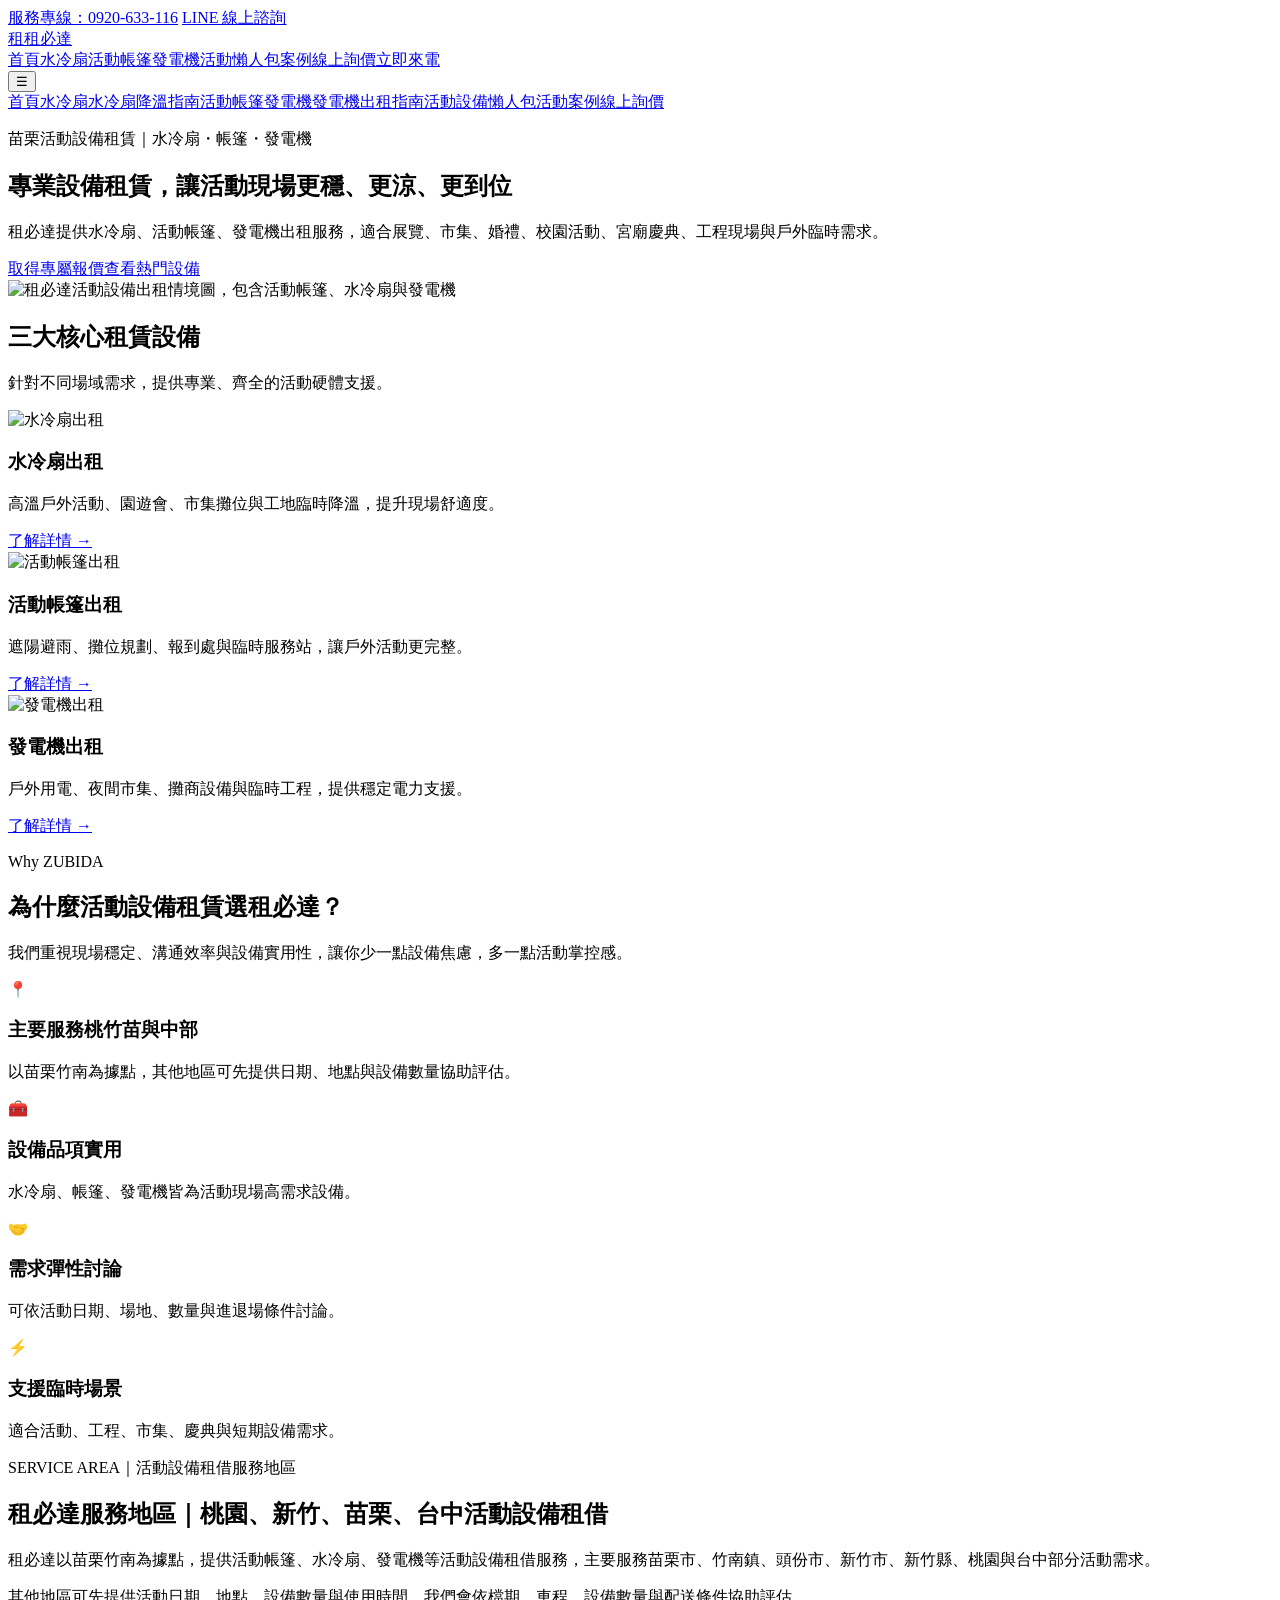
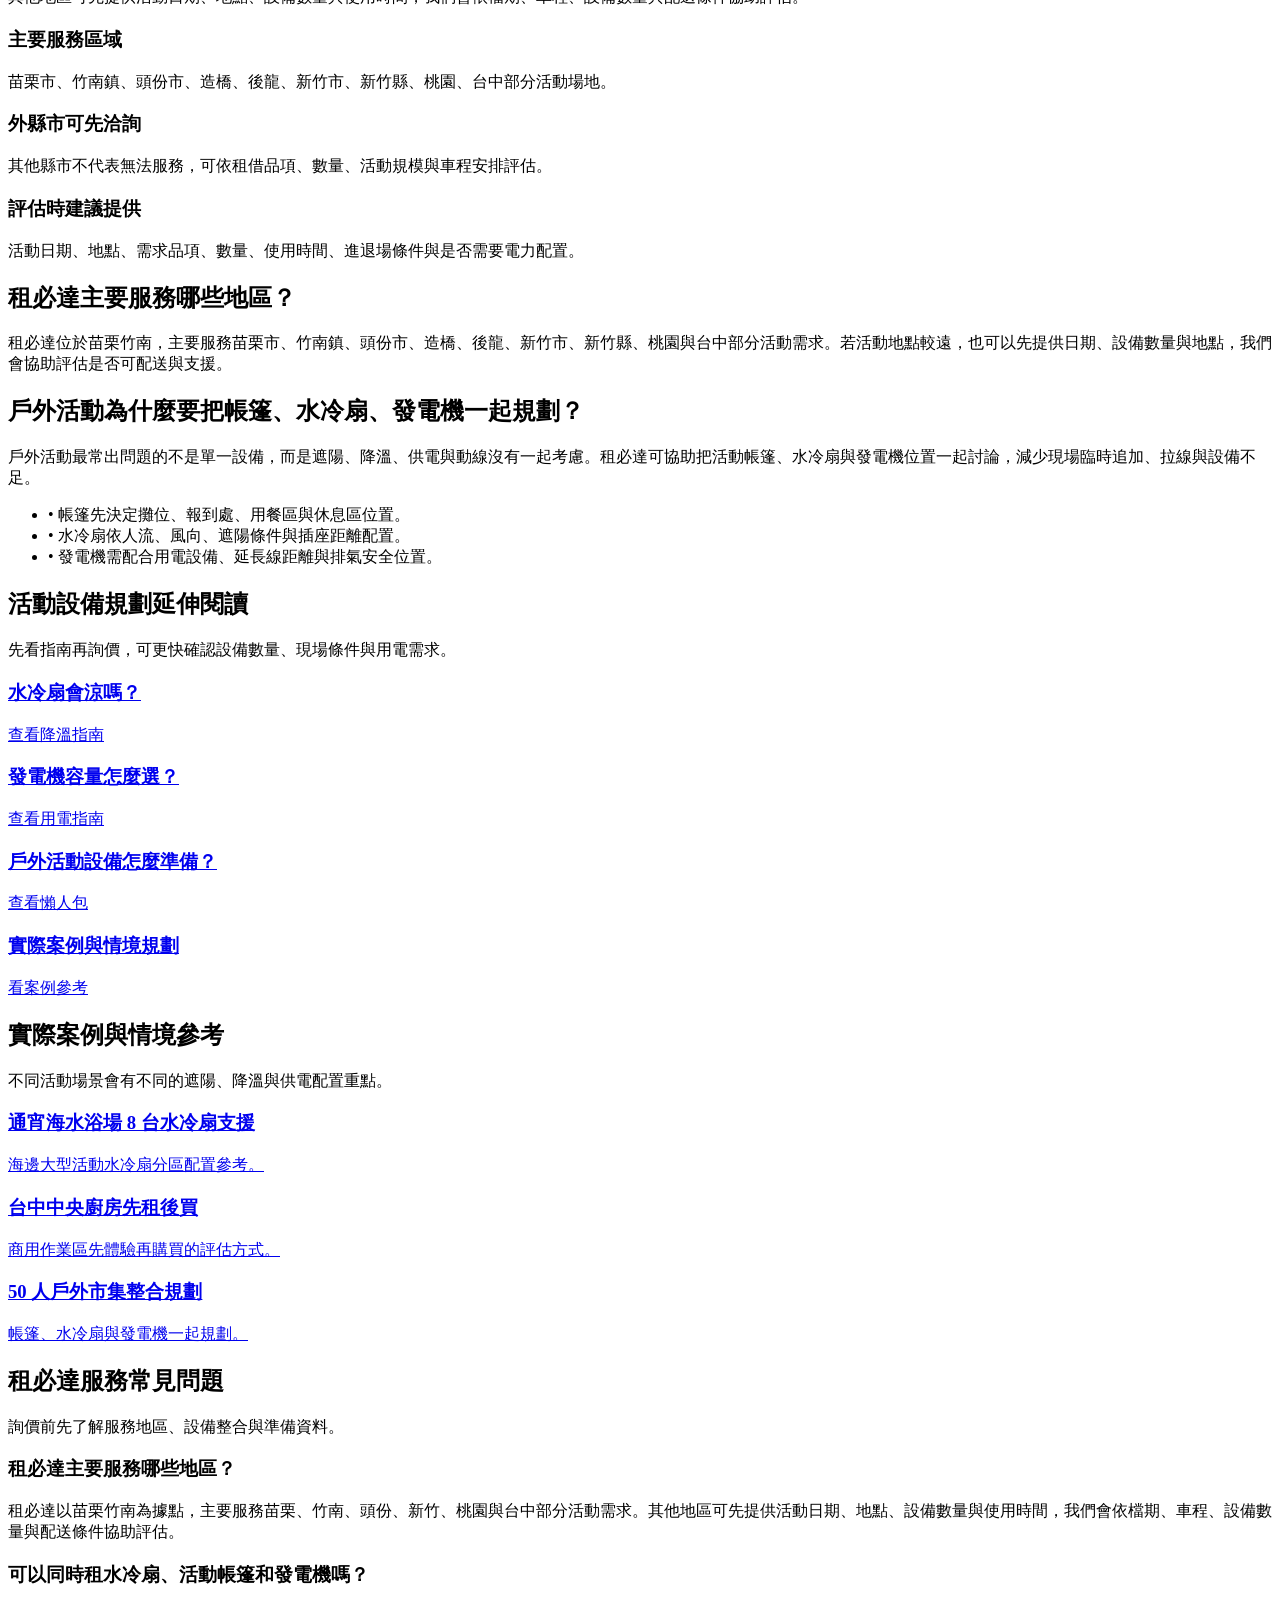
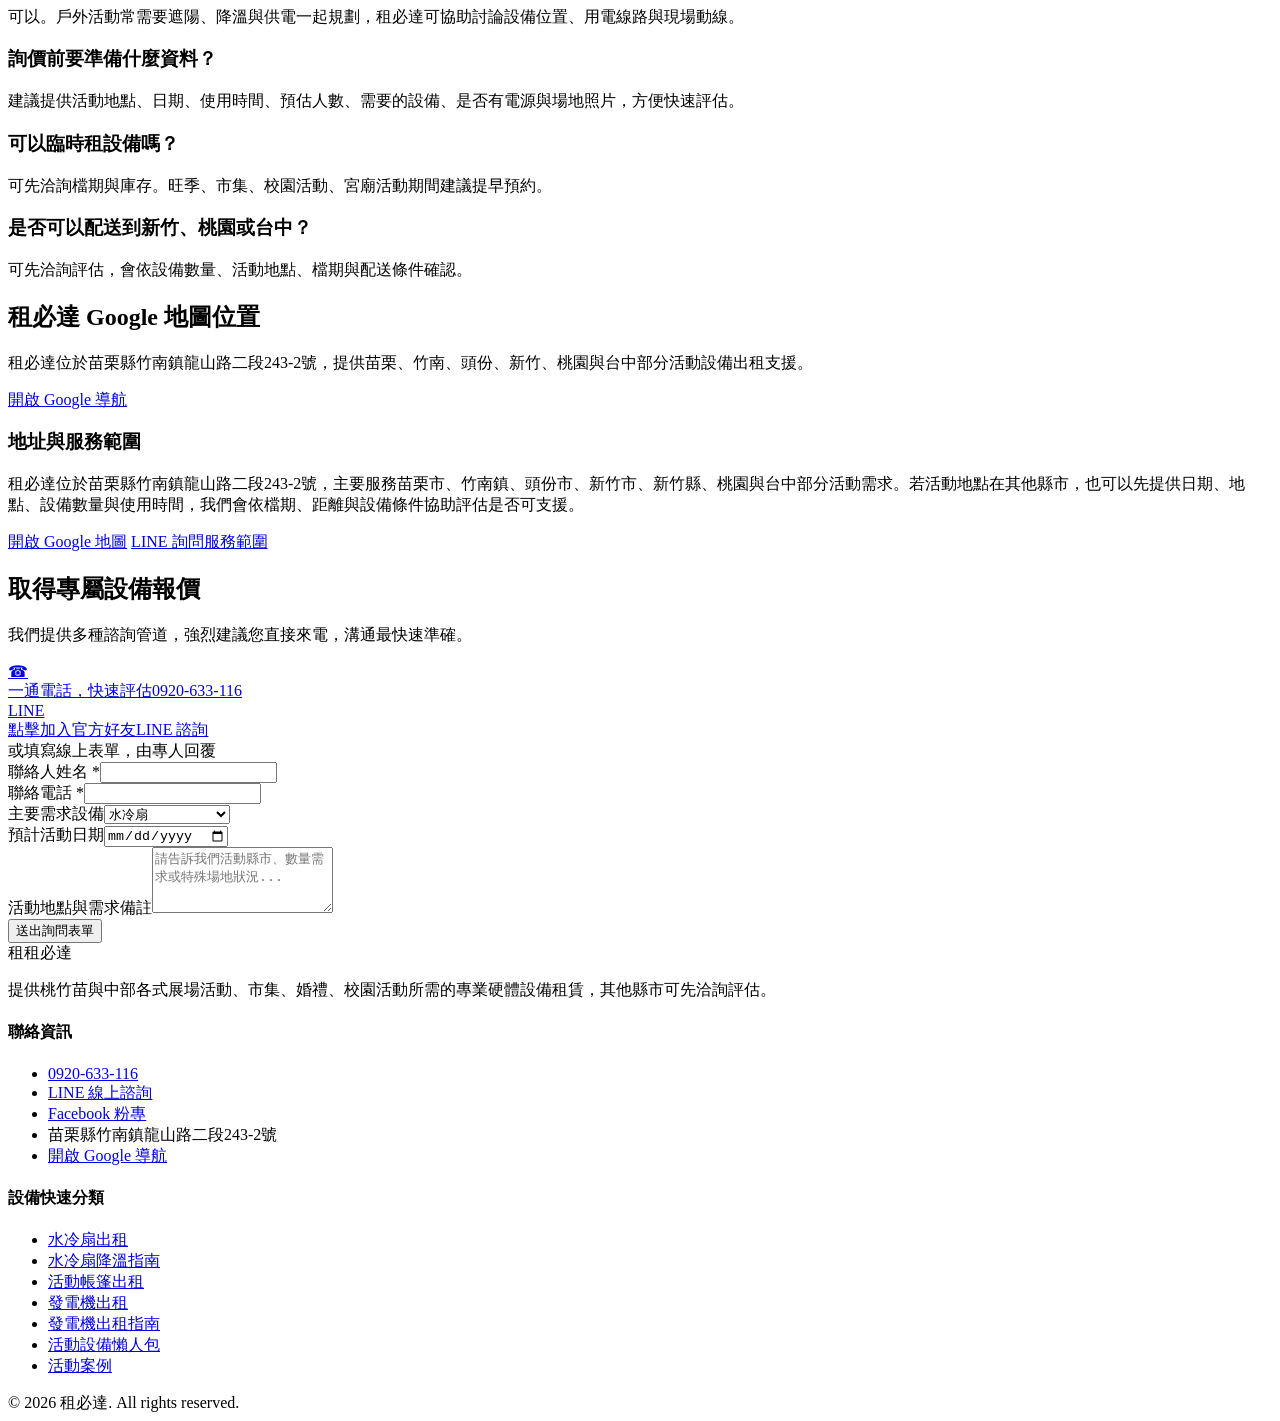
==== index.html @ e242019f "Update index.html" ====
<!DOCTYPE html><html lang="zh-Hant"><head><meta charset="UTF-8">
<meta name="viewport" content="width=device-width, initial-scale=1.0">
<title>租必達｜水冷扇、活動帳篷、發電機出租｜買樂開發企業社</title>
<meta name="description" content="租必達提供桃竹苗與中部專業活動設備租賃服務，包含水冷扇、活動帳篷、發電機，適合展覽、市集、婚禮、校園活動、宮廟慶典、工程現場與戶外臨時需求。">
<meta name="robots" content="index, follow">
<link rel="canonical" href="https://yeafa70.github.io/ZUBIDA/">
<meta property="og:title" content="租必達｜水冷扇、活動帳篷、發電機出租｜買樂開發企業社">
<meta property="og:description" content="租必達提供桃竹苗與中部專業活動設備租賃服務，包含水冷扇、活動帳篷、發電機，適合展覽、市集、婚禮、校園活動、宮廟慶典、工程現場與戶外臨時需求。">
<meta property="og:type" content="website">
<meta property="og:url" content="https://yeafa70.github.io/ZUBIDA/">
<meta property="og:image" content="https://yeafa70.github.io/ZUBIDA/pics/zubida-event-equipment-rental-tent-cooler-generator.jpg">
<script src="https://cdn.tailwindcss.com"></script>
<script>
tailwind.config={theme:{extend:{colors:{primary:'#1e3a8a',secondary:'#3b82f6',accent:'#f59e0b'}}}}
</script>
<link rel="stylesheet" href="style.css">
<script async src="https://www.googletagmanager.com/gtag/js?id=G-F5CL3D5FT1"></script>
<script>
window.dataLayer=window.dataLayer||[];
function gtag(){dataLayer.push(arguments);}
gtag('js',new Date());
gtag('config', 'G-F5CL3D5FT1', {
  page_path: location.pathname,
  debug_mode: true // 核心：強制開啟偵錯模式，後台才能即時看到
});
  
</script>
<style>.guide-table{width:100%;border-collapse:separate;border-spacing:0;overflow:hidden;border-radius:.9rem;border:1px solid #e5e7eb;background:#fff}.guide-table th{background:#1e3a8a;color:white;text-align:left;font-weight:700}.guide-table th,.guide-table td{padding:14px 16px;border-bottom:1px solid #e5e7eb;vertical-align:top}.guide-table tr:last-child td{border-bottom:0}.guide-table td:first-child{font-weight:700;color:#111827}</style>
<script type="application/ld+json">{"@context":"https://schema.org","@graph":[{"@type":"LocalBusiness","@id":"https://yeafa70.github.io/ZUBIDA/#localbusiness","name":"租必達｜買樂開發企業社","alternateName":["租必達","ZUBIDA","zubida.go"],"url":"https://yeafa70.github.io/ZUBIDA/","telephone":"+886920633116","address":{"@type":"PostalAddress","streetAddress":"龍山路二段243-2號","addressLocality":"竹南鎮","addressRegion":"苗栗縣","addressCountry":"TW"},"areaServed":["苗栗市","竹南鎮","頭份市","造橋鄉","後龍鎮","新竹市","新竹縣","桃園市","台中市"],"description":"租必達提供水冷扇出租與銷售、活動帳篷出租與銷售、發電機出租，協助戶外活動、市集、園遊會、宮廟、校園活動、工地與臨時場地解決遮陽、降溫與供電需求。","sameAs":["https://www.facebook.com/zubida.go"]},{"@type":"Organization","@id":"https://yeafa70.github.io/ZUBIDA/#organization","name":"租必達｜買樂開發企業社","url":"https://yeafa70.github.io/ZUBIDA/","telephone":"+886920633116"},{"@type":"WebSite","@id":"https://yeafa70.github.io/ZUBIDA/#website","name":"租必達 ZUBIDA","url":"https://yeafa70.github.io/ZUBIDA/","publisher":{"@id":"https://yeafa70.github.io/ZUBIDA/#organization"},"inLanguage":"zh-Hant-TW"},{"@type":"BreadcrumbList","itemListElement":[{"@type":"ListItem","position":1,"name":"首頁","item":"https://yeafa70.github.io/ZUBIDA/"}]},{"@type":"OfferCatalog","name":"租必達活動設備服務目錄","itemListElement":[{"@type":"Offer","itemOffered":{"@type":"Service","name":"水冷扇出租與銷售"}},{"@type":"Offer","itemOffered":{"@type":"Service","name":"活動帳篷出租與銷售"}},{"@type":"Offer","itemOffered":{"@type":"Service","name":"發電機出租"}},{"@type":"Offer","itemOffered":{"@type":"Service","name":"戶外活動設備整合規劃"}}]},{"@type":"FAQPage","mainEntity":[{"@type":"Question","name":"租必達主要服務哪些地區？","acceptedAnswer":{"@type":"Answer","text":"租必達位於苗栗竹南，主要服務苗栗、竹南、頭份、新竹、桃園與台中部分活動需求，其他地區可先洽詢評估。"}},{"@type":"Question","name":"可以同時租水冷扇、活動帳篷和發電機嗎？","acceptedAnswer":{"@type":"Answer","text":"可以。戶外活動常需要遮陽、降溫與供電一起規劃，租必達可協助討論設備位置、用電線路與現場動線。"}},{"@type":"Question","name":"詢價前要準備什麼資料？","acceptedAnswer":{"@type":"Answer","text":"建議提供活動地點、日期、使用時間、預估人數、需要的設備、是否有電源與場地照片，方便快速評估。"}},{"@type":"Question","name":"可以臨時租設備嗎？","acceptedAnswer":{"@type":"Answer","text":"可先洽詢檔期與庫存。旺季、市集、校園活動、宮廟活動期間建議提早預約。"}},{"@type":"Question","name":"是否可以配送到新竹、桃園或台中？","acceptedAnswer":{"@type":"Answer","text":"可先洽詢評估，會依設備數量、活動地點、檔期與配送條件確認。"}}]}]}</script>
</head>
<body class="bg-gray-50 text-gray-800 font-sans antialiased flex flex-col min-h-screen scroll-smooth"><div class="bg-gray-900 text-white text-sm py-2">
<div class="max-w-7xl mx-auto px-4 sm:px-6 lg:px-8 flex flex-wrap justify-between items-center gap-2">
<a href="tel:0920633116" onclick="gtag('event', 'click_to_call');" class="flex items-center gap-2 hover:text-accent transition font-bold tracking-wider" data-ga-event="click_phone" data-ga-label="top_bar_phone">服務專線：0920-633-116</a>
<a href="https://lin.ee/XM7224r" target="_blank" rel="noopener" onclick="gtag('event', 'click_line_chat');" class="flex items-center gap-2 text-[#06C755] hover:text-green-300 transition font-bold" data-ga-event="click_line" data-ga-label="top_bar_line">LINE 線上諮詢</a>
  </div></div>
<nav class="bg-white shadow-md sticky top-0 z-50">
<div class="max-w-7xl mx-auto px-4 sm:px-6 lg:px-8"><div class="flex justify-between h-20">
<div class="flex items-center"><a href="index.html" class="flex items-center gap-3 text-2xl font-bold text-primary"><span class="w-11 h-11 rounded-xl bg-primary text-white grid place-items-center shadow-lg">租</span>租必達</a></div>
<div class="hidden md:flex items-center space-x-8 font-bold"><a href="index.html" class="text-primary border-b-4 border-accent py-6">首頁</a><a href="cooler.html" class="text-gray-600 hover:text-primary py-6">水冷扇</a><a href="tent.html" class="text-gray-600 hover:text-primary py-6">活動帳篷</a><a href="generator.html" class="text-gray-600 hover:text-primary py-6">發電機</a><a href="event-equipment-guide.html" class="text-gray-600 hover:text-primary py-6" data-ga-event="click_internal_link" data-ga-label="desktop_event_equipment_guide">活動懶人包</a><a href="cases.html" class="text-gray-600 hover:text-primary py-6" data-ga-event="click_internal_link" data-ga-label="desktop_cases">案例</a><a href="index.html#contact" class="text-gray-600 hover:text-primary py-6">線上詢價</a><a href="tel:0920633116" onclick="gtag('event', 'click_to_call');" class="bg-primary text-white px-5 py-2 rounded-md hover:bg-secondary transition shadow-md" data-ga-event="click_phone" data-ga-label="nav_phone">立即來電</a>
</div><div class="flex items-center md:hidden"><button type="button" id="mobile-menu-btn" class="text-gray-600 hover:text-primary focus:outline-none text-2xl">☰</button></div>
</div></div>
<div id="mobile-menu" class="hidden md:hidden bg-white border-t border-gray-100"><div class="px-4 pt-2 pb-4 space-y-1"><a href="index.html" class="block px-3 py-3 rounded-md font-bold text-primary hover:bg-gray-50">首頁</a><a href="cooler.html" class="block px-3 py-3 rounded-md font-bold text-gray-700 hover:text-primary hover:bg-gray-50">水冷扇</a><a href="cooler-guide.html" class="block px-3 py-3 rounded-md font-bold text-gray-700 hover:text-primary hover:bg-gray-50" data-ga-event="click_internal_link" data-ga-label="mobile_cooler_guide">水冷扇降溫指南</a><a href="tent.html" class="block px-3 py-3 rounded-md font-bold text-gray-700 hover:text-primary hover:bg-gray-50">活動帳篷</a><a href="generator.html" class="block px-3 py-3 rounded-md font-bold text-gray-700 hover:text-primary hover:bg-gray-50">發電機</a><a href="generator-guide.html" class="block px-3 py-3 rounded-md font-bold text-gray-700 hover:text-primary hover:bg-gray-50" data-ga-event="click_internal_link" data-ga-label="mobile_generator_guide">發電機出租指南</a><a href="event-equipment-guide.html" class="block px-3 py-3 rounded-md font-bold text-gray-700 hover:text-primary hover:bg-gray-50" data-ga-event="click_internal_link" data-ga-label="mobile_event_equipment_guide">活動設備懶人包</a><a href="cases.html" class="block px-3 py-3 rounded-md font-bold text-gray-700 hover:text-primary hover:bg-gray-50" data-ga-event="click_internal_link" data-ga-label="mobile_cases">活動案例</a><a href="index.html#contact" class="block px-3 py-3 rounded-md font-bold text-primary hover:bg-gray-50">線上詢價</a></div></div></nav>
<main class="flex-grow"><section class="page-section"><div class="relative bg-primary overflow-hidden">
<div class="absolute inset-0 opacity-20 bg-gradient-to-br from-primary to-secondary"></div>
<div class="max-w-7xl mx-auto px-4 sm:px-6 lg:px-8 relative z-10 py-20 md:py-28 grid grid-cols-1 lg:grid-cols-12 gap-10 items-center">
<div class="lg:col-span-4 text-white"><p class="text-accent font-bold mb-4 tracking-wider">苗栗活動設備租賃｜水冷扇・帳篷・發電機</p>
<h1 class="text-4xl md:text-6xl font-extrabold leading-tight mb-6 tracking-wide">專業設備租賃，讓活動現場更穩、更涼、更到位</h1>
<p class="text-lg text-blue-100 mb-8">租必達提供水冷扇、活動帳篷、發電機出租服務，適合展覽、市集、婚禮、校園活動、宮廟慶典、工程現場與戶外臨時需求。</p>
<div class="flex flex-col gap-4"><a href="#contact" class="bg-accent text-white font-bold px-8 py-4 rounded-lg hover:bg-yellow-600 transition shadow-lg text-center" data-ga-event="click_to_form" data-ga-label="hero_quote">取得專屬報價</a><a href="#items" class="bg-white text-primary font-bold px-8 py-4 rounded-lg hover:bg-gray-100 transition shadow-lg text-center">查看熱門設備</a></div></div>
<div class="lg:col-span-8 bg-white p-4 rounded-3xl shadow-2xl"><img src="pics/zubida-event-equipment-rental-tent-cooler-generator.jpg" alt="租必達活動設備出租情境圖，包含活動帳篷、水冷扇與發電機" class="w-full hero-img rounded-2xl product-img"></div>
</div></div>
<div id="items" class="py-20 bg-white"><div class="max-w-7xl mx-auto px-4 sm:px-6 lg:px-8"><div class="text-center mb-16"><h2 class="text-3xl font-bold text-gray-900 mb-4">三大核心租賃設備</h2><div class="w-24 h-1 bg-secondary mx-auto rounded"></div><p class="mt-4 text-gray-600">針對不同場域需求，提供專業、齊全的活動硬體支援。</p></div>
<div class="grid grid-cols-1 md:grid-cols-3 gap-10">
<div class="bg-gray-50 rounded-xl overflow-hidden shadow-md hover:shadow-xl transition group"><div class="h-64 overflow-hidden relative"><img src="pics/cooler-main.jpg" alt="水冷扇出租" class="w-full h-full object-cover transform group-hover:scale-105 transition duration-500 product-img"></div><div class="p-8"><h3 class="text-2xl font-bold text-gray-900 mb-4">水冷扇出租</h3><p class="text-gray-600 mb-6">高溫戶外活動、園遊會、市集攤位與工地臨時降溫，提升現場舒適度。</p><a href="cooler.html" class="text-secondary font-bold hover:text-primary">了解詳情 →</a></div></div><div class="bg-gray-50 rounded-xl overflow-hidden shadow-md hover:shadow-xl transition group"><div class="h-64 overflow-hidden relative"><img src="pics/tent-main.jpg" alt="活動帳篷出租" class="w-full h-full object-cover transform group-hover:scale-105 transition duration-500 product-img"></div><div class="p-8"><h3 class="text-2xl font-bold text-gray-900 mb-4">活動帳篷出租</h3><p class="text-gray-600 mb-6">遮陽避雨、攤位規劃、報到處與臨時服務站，讓戶外活動更完整。</p><a href="tent.html" class="text-secondary font-bold hover:text-primary">了解詳情 →</a></div></div><div class="bg-gray-50 rounded-xl overflow-hidden shadow-md hover:shadow-xl transition group"><div class="h-64 overflow-hidden relative"><img src="pics/generator-main.jpg" alt="發電機出租" class="w-full h-full object-cover transform group-hover:scale-105 transition duration-500 product-img"></div><div class="p-8"><h3 class="text-2xl font-bold text-gray-900 mb-4">發電機出租</h3><p class="text-gray-600 mb-6">戶外用電、夜間市集、攤商設備與臨時工程，提供穩定電力支援。</p><a href="generator.html" class="text-secondary font-bold hover:text-primary">了解詳情 →</a></div></div>
</div></div></div>
<div class="py-20 bg-gray-100"><div class="max-w-7xl mx-auto px-4 sm:px-6 lg:px-8"><div class="text-center mb-12"><p class="text-secondary font-bold mb-2">Why ZUBIDA</p><h2 class="text-3xl font-bold text-gray-900 mb-4">為什麼活動設備租賃選租必達？</h2><p class="text-gray-600">我們重視現場穩定、溝通效率與設備實用性，讓你少一點設備焦慮，多一點活動掌控感。</p></div>
<div class="grid grid-cols-1 md:grid-cols-4 gap-6">
<div class="bg-white p-7 rounded-xl shadow-sm border border-gray-200"><div class="text-3xl mb-4">📍</div><h3 class="font-bold mb-2">主要服務桃竹苗與中部</h3><p class="text-gray-600 text-sm">以苗栗竹南為據點，其他地區可先提供日期、地點與設備數量協助評估。</p></div><div class="bg-white p-7 rounded-xl shadow-sm border border-gray-200"><div class="text-3xl mb-4">🧰</div><h3 class="font-bold mb-2">設備品項實用</h3><p class="text-gray-600 text-sm">水冷扇、帳篷、發電機皆為活動現場高需求設備。</p></div><div class="bg-white p-7 rounded-xl shadow-sm border border-gray-200"><div class="text-3xl mb-4">🤝</div><h3 class="font-bold mb-2">需求彈性討論</h3><p class="text-gray-600 text-sm">可依活動日期、場地、數量與進退場條件討論。</p></div><div class="bg-white p-7 rounded-xl shadow-sm border border-gray-200"><div class="text-3xl mb-4">⚡</div><h3 class="font-bold mb-2">支援臨時場景</h3><p class="text-gray-600 text-sm">適合活動、工程、市集、慶典與短期設備需求。</p></div>
</div></div></div>
<section id="service-area" class="py-16 bg-white">
  <div class="max-w-7xl mx-auto px-4 sm:px-6 lg:px-8">
    <div class="bg-blue-50 border border-blue-100 rounded-3xl p-8 md:p-10 shadow-sm">
      <p class="text-sm font-bold text-primary mb-3">SERVICE AREA｜活動設備租借服務地區</p>
      <h2 class="text-3xl md:text-4xl font-black text-gray-900 mb-5">租必達服務地區｜桃園、新竹、苗栗、台中活動設備租借</h2>
      <p class="text-lg text-gray-700 leading-relaxed mb-5">租必達以苗栗竹南為據點，提供活動帳篷、水冷扇、發電機等活動設備租借服務，主要服務苗栗市、竹南鎮、頭份市、新竹市、新竹縣、桃園與台中部分活動需求。</p>
      <p class="text-lg text-gray-700 leading-relaxed mb-6">其他地區可先提供活動日期、地點、設備數量與使用時間，我們會依檔期、車程、設備數量與配送條件協助評估。</p>
      <div class="grid grid-cols-1 md:grid-cols-3 gap-4">
        <div class="bg-white rounded-2xl p-5 border border-blue-100"><h3 class="font-black text-gray-900 mb-2">主要服務區域</h3><p class="text-gray-600">苗栗市、竹南鎮、頭份市、造橋、後龍、新竹市、新竹縣、桃園、台中部分活動場地。</p></div>
        <div class="bg-white rounded-2xl p-5 border border-blue-100"><h3 class="font-black text-gray-900 mb-2">外縣市可先洽詢</h3><p class="text-gray-600">其他縣市不代表無法服務，可依租借品項、數量、活動規模與車程安排評估。</p></div>
        <div class="bg-white rounded-2xl p-5 border border-blue-100"><h3 class="font-black text-gray-900 mb-2">評估時建議提供</h3><p class="text-gray-600">活動日期、地點、需求品項、數量、使用時間、進退場條件與是否需要電力配置。</p></div>
      </div>
    </div>
  </div>
</section>
<section id="geo-entity-service" class="py-16 bg-white">
  <div class="max-w-7xl mx-auto px-4 sm:px-6 lg:px-8 grid grid-cols-1 lg:grid-cols-2 gap-8">
    <div class="bg-blue-50 border border-blue-100 rounded-3xl p-8 shadow-sm">
      <h2 class="text-3xl font-black text-gray-900 mb-4">租必達主要服務哪些地區？</h2>
      <p class="text-gray-700 leading-relaxed">租必達位於苗栗竹南，主要服務苗栗市、竹南鎮、頭份市、造橋、後龍、新竹市、新竹縣、桃園與台中部分活動需求。若活動地點較遠，也可以先提供日期、設備數量與地點，我們會協助評估是否可配送與支援。</p>
    </div>
    <div class="bg-white border border-gray-200 rounded-3xl p-8 shadow-sm">
      <h2 class="text-3xl font-black text-gray-900 mb-4">戶外活動為什麼要把帳篷、水冷扇、發電機一起規劃？</h2>
      <p class="text-gray-700 leading-relaxed mb-4">戶外活動最常出問題的不是單一設備，而是遮陽、降溫、供電與動線沒有一起考慮。租必達可協助把活動帳篷、水冷扇與發電機位置一起討論，減少現場臨時追加、拉線與設備不足。</p>
      <ul class="space-y-2 text-gray-700">
        <li>• 帳篷先決定攤位、報到處、用餐區與休息區位置。</li>
        <li>• 水冷扇依人流、風向、遮陽條件與插座距離配置。</li>
        <li>• 發電機需配合用電設備、延長線距離與排氣安全位置。</li>
      </ul>
    </div>
  </div>
</section>
<section id="planning-links" class="py-16 bg-gray-50">
  <div class="max-w-7xl mx-auto px-4 sm:px-6 lg:px-8">
    <div class="text-center mb-10"><h2 class="text-3xl font-bold text-gray-900 mb-3">活動設備規劃延伸閱讀</h2><p class="text-gray-600">先看指南再詢價，可更快確認設備數量、現場條件與用電需求。</p></div>
    <div class="grid grid-cols-1 md:grid-cols-4 gap-5">
      <a href="cooler-guide.html" class="block bg-white rounded-2xl p-6 shadow-sm border border-gray-100 hover:shadow-lg transition" data-ga-event="click_internal_link" data-ga-label="home_cooler_guide"><h3 class="font-black text-gray-900 mb-2">水冷扇會涼嗎？</h3><p class="text-gray-600">查看降溫指南</p></a>
      <a href="generator-guide.html" class="block bg-white rounded-2xl p-6 shadow-sm border border-gray-100 hover:shadow-lg transition" data-ga-event="click_internal_link" data-ga-label="home_generator_guide"><h3 class="font-black text-gray-900 mb-2">發電機容量怎麼選？</h3><p class="text-gray-600">查看用電指南</p></a>
      <a href="event-equipment-guide.html" class="block bg-white rounded-2xl p-6 shadow-sm border border-gray-100 hover:shadow-lg transition" data-ga-event="click_internal_link" data-ga-label="home_event_equipment_guide"><h3 class="font-black text-gray-900 mb-2">戶外活動設備怎麼準備？</h3><p class="text-gray-600">查看懶人包</p></a>
      <a href="cases.html" class="block bg-white rounded-2xl p-6 shadow-sm border border-gray-100 hover:shadow-lg transition" data-ga-event="click_internal_link" data-ga-label="home_cases"><h3 class="font-black text-gray-900 mb-2">實際案例與情境規劃</h3><p class="text-gray-600">看案例參考</p></a>
    </div>
  </div>
</section>
<section id="case-preview" class="py-16 bg-white">
  <div class="max-w-7xl mx-auto px-4 sm:px-6 lg:px-8">
    <div class="text-center mb-10"><h2 class="text-3xl font-bold text-gray-900 mb-3">實際案例與情境參考</h2><p class="text-gray-600">不同活動場景會有不同的遮陽、降溫與供電配置重點。</p></div>
    <div class="grid grid-cols-1 md:grid-cols-3 gap-6">
      <a href="cases.html" class="block bg-blue-50 rounded-2xl p-6 border border-blue-100 hover:shadow-lg transition"><h3 class="font-black text-gray-900 mb-2">通宵海水浴場 8 台水冷扇支援</h3><p class="text-gray-600">海邊大型活動水冷扇分區配置參考。</p></a>
      <a href="cases.html" class="block bg-blue-50 rounded-2xl p-6 border border-blue-100 hover:shadow-lg transition"><h3 class="font-black text-gray-900 mb-2">台中中央廚房先租後買</h3><p class="text-gray-600">商用作業區先體驗再購買的評估方式。</p></a>
      <a href="cases.html" class="block bg-blue-50 rounded-2xl p-6 border border-blue-100 hover:shadow-lg transition"><h3 class="font-black text-gray-900 mb-2">50 人戶外市集整合規劃</h3><p class="text-gray-600">帳篷、水冷扇與發電機一起規劃。</p></a>
    </div>
  </div>
</section><section id="faq" class="py-20 bg-gray-50"><div class="max-w-4xl mx-auto px-4 sm:px-6 lg:px-8"><div class="text-center mb-12"><h2 class="text-3xl md:text-4xl font-bold text-gray-900 mb-4">租必達服務常見問題</h2><p class="text-gray-600">詢價前先了解服務地區、設備整合與準備資料。</p></div><div class="space-y-4">
<div class="faq-item bg-white rounded-xl shadow-sm p-6 border border-gray-100">
  <h3 class="font-bold text-lg text-gray-900 mb-3">租必達主要服務哪些地區？</h3>
  <p class="text-gray-600 leading-relaxed">租必達以苗栗竹南為據點，主要服務苗栗、竹南、頭份、新竹、桃園與台中部分活動需求。其他地區可先提供活動日期、地點、設備數量與使用時間，我們會依檔期、車程、設備數量與配送條件協助評估。</p>
</div>
<div class="faq-item bg-white rounded-xl shadow-sm p-6 border border-gray-100">
  <h3 class="font-bold text-lg text-gray-900 mb-3">可以同時租水冷扇、活動帳篷和發電機嗎？</h3>
  <p class="text-gray-600 leading-relaxed">可以。戶外活動常需要遮陽、降溫與供電一起規劃，租必達可協助討論設備位置、用電線路與現場動線。</p>
</div>
<div class="faq-item bg-white rounded-xl shadow-sm p-6 border border-gray-100">
  <h3 class="font-bold text-lg text-gray-900 mb-3">詢價前要準備什麼資料？</h3>
  <p class="text-gray-600 leading-relaxed">建議提供活動地點、日期、使用時間、預估人數、需要的設備、是否有電源與場地照片，方便快速評估。</p>
</div>
<div class="faq-item bg-white rounded-xl shadow-sm p-6 border border-gray-100">
  <h3 class="font-bold text-lg text-gray-900 mb-3">可以臨時租設備嗎？</h3>
  <p class="text-gray-600 leading-relaxed">可先洽詢檔期與庫存。旺季、市集、校園活動、宮廟活動期間建議提早預約。</p>
</div>
<div class="faq-item bg-white rounded-xl shadow-sm p-6 border border-gray-100">
  <h3 class="font-bold text-lg text-gray-900 mb-3">是否可以配送到新竹、桃園或台中？</h3>
  <p class="text-gray-600 leading-relaxed">可先洽詢評估，會依設備數量、活動地點、檔期與配送條件確認。</p>
</div></div></div></section>
<section id="map-location" class="py-12 bg-white">
  <div class="max-w-7xl mx-auto px-4 sm:px-6 lg:px-8">
    <div class="grid grid-cols-1 lg:grid-cols-2 gap-8 items-center bg-gray-50 rounded-3xl p-8 border border-gray-200">
      <div>
        <h2 class="text-3xl font-black text-gray-900 mb-4">租必達 Google 地圖位置</h2>
        <p class="text-gray-700 leading-relaxed mb-5">租必達位於苗栗縣竹南鎮龍山路二段243-2號，提供苗栗、竹南、頭份、新竹、桃園與台中部分活動設備出租支援。</p>
        <a href="https://www.google.com/maps/search/?api=1&query=苗栗縣竹南鎮龍山路二段243-2號" target="_blank" rel="noopener" class="inline-flex bg-primary text-white font-bold px-6 py-3 rounded-lg hover:bg-secondary transition" data-ga-event="click_map" data-ga-label="home_map_button">開啟 Google 導航</a>
      </div>
      <div class="bg-white rounded-2xl border border-gray-200 p-6">
        <h3 class="text-2xl font-black text-gray-900 mb-4">地址與服務範圍</h3>
        <p class="text-gray-700 leading-relaxed mb-6">租必達位於苗栗縣竹南鎮龍山路二段243-2號，主要服務苗栗市、竹南鎮、頭份市、新竹市、新竹縣、桃園與台中部分活動需求。若活動地點在其他縣市，也可以先提供日期、地點、設備數量與使用時間，我們會依檔期、距離與設備條件協助評估是否可支援。</p>
        <div class="flex flex-col sm:flex-row gap-3">
          <a href="https://www.google.com/maps/search/?api=1&query=苗栗縣竹南鎮龍山路二段243-2號" target="_blank" rel="noopener" class="inline-flex justify-center bg-primary text-white font-bold px-6 py-3 rounded-lg hover:bg-secondary transition" data-ga-event="click_map" data-ga-label="home_map_button">開啟 Google 地圖</a>
          <a href="https://lin.ee/XM7224r" target="_blank" rel="noopener" class="inline-flex justify-center bg-[#06C755] text-white font-bold px-6 py-3 rounded-lg hover:bg-green-600 transition" data-ga-event="click_line" data-ga-label="home_map_line">LINE 詢問服務範圍</a>
        </div>
      </div>
    </div>
  </div>
</section><section id="contact" class="bg-secondary py-20 relative overflow-hidden">
<div class="max-w-4xl mx-auto px-4 relative z-10"><div class="bg-white rounded-2xl shadow-2xl p-8 md:p-12">
<div class="text-center mb-10"><h2 class="text-3xl font-bold text-gray-900 mb-2">取得專屬設備報價</h2><p class="text-gray-600 mb-6">我們提供多種諮詢管道，強烈建議您直接來電，溝通最快速準確。</p>
<div class="flex flex-col sm:flex-row justify-center gap-4 mb-8">
<a href="tel:0920633116" class="bg-gray-900 text-white font-bold px-8 py-4 rounded-xl hover:bg-gray-800 transition shadow-lg text-lg flex items-center justify-center gap-4 w-full sm:w-auto" data-ga-event="click_phone" data-ga-label="contact_phone"><span class="text-3xl text-accent">☎</span><div class="text-left leading-tight"><span class="block text-xs text-gray-300 font-normal">一通電話，快速評估</span>0920-633-116</div></a>
<a href="https://lin.ee/XM7224r" target="_blank" rel="noopener" class="bg-[#06C755] text-white font-bold px-8 py-4 rounded-xl hover:bg-green-600 transition shadow-lg text-lg flex items-center justify-center gap-4 w-full sm:w-auto" data-ga-event="click_line" data-ga-label="contact_line"><span class="text-3xl">LINE</span><div class="text-left leading-tight"><span class="block text-xs text-green-100 font-normal">點擊加入官方好友</span>LINE 諮詢</div></a>
</div>
<div class="flex items-center my-8"><div class="flex-grow border-t border-gray-200"></div><span class="px-4 text-gray-400 text-sm">或填寫線上表單，由專人回覆</span><div class="flex-grow border-t border-gray-200"></div></div>
</div>
<form id="rentalForm" onsubmit="gtag('event', 'submit_quote_form');" class="space-y-6">
<div class="grid grid-cols-1 md:grid-cols-2 gap-6">
<div><label class="block text-sm font-medium text-gray-700 mb-1">聯絡人姓名 *</label><input type="text" id="entryName" name="name" required class="w-full px-4 py-2 border border-gray-300 rounded-md focus:ring-secondary focus:border-secondary"></div>
<div><label class="block text-sm font-medium text-gray-700 mb-1">聯絡電話 *</label><input type="tel" id="entryPhone" name="phone" required class="w-full px-4 py-2 border border-gray-300 rounded-md focus:ring-secondary focus:border-secondary"></div>
</div>
<div class="grid grid-cols-1 md:grid-cols-2 gap-6">
<div><label class="block text-sm font-medium text-gray-700 mb-1">主要需求設備</label><select id="entryService" name="service" class="w-full px-4 py-2 border border-gray-300 rounded-md focus:ring-secondary focus:border-secondary"><option value="水冷扇">水冷扇</option><option value="活動帳篷">活動帳篷</option><option value="發電機">發電機</option><option value="多項設備混搭">多項設備綜合規劃</option></select></div>
<div><label class="block text-sm font-medium text-gray-700 mb-1">預計活動日期</label><input type="date" id="entryDate" name="date" class="w-full px-4 py-2 border border-gray-300 rounded-md focus:ring-secondary focus:border-secondary"></div>
</div>
<div><label class="block text-sm font-medium text-gray-700 mb-1">活動地點與需求備註</label><textarea id="entryMsg" name="message" rows="4" placeholder="請告訴我們活動縣市、數量需求或特殊場地狀況..." class="w-full px-4 py-2 border border-gray-300 rounded-md focus:ring-secondary focus:border-secondary"></textarea></div>
<button type="submit" id="submitBtn" class="w-full bg-primary text-white font-bold py-3 rounded-md hover:bg-blue-900 transition flex justify-center items-center gap-2"><span>送出詢問表單</span></button>
</form></div></div></section></section></main><footer class="bg-gray-900 text-gray-300 py-12">
<div class="max-w-7xl mx-auto px-4 sm:px-6 lg:px-8">
<div class="grid grid-cols-1 md:grid-cols-3 gap-8">
<div><div class="flex items-center gap-3 text-2xl font-bold text-white mb-4"><span class="w-10 h-10 rounded-xl bg-secondary text-white grid place-items-center">租</span>租必達</div><p class="text-sm text-gray-400 mb-4">提供桃竹苗與中部各式展場活動、市集、婚禮、校園活動所需的專業硬體設備租賃，其他縣市可先洽詢評估。</p></div>
<div><h4 class="text-lg font-bold text-white mb-4">聯絡資訊</h4><ul class="space-y-3 text-sm">
<li><a href="tel:0920633116" class="text-xl font-bold text-white tracking-wider hover:text-accent transition" data-ga-event="click_phone" data-ga-label="footer_phone">0920-633-116</a></li>
<li><a href="https://lin.ee/XM7224r" target="_blank" rel="noopener" class="text-[#06C755] font-bold hover:text-green-300" data-ga-event="click_line" data-ga-label="footer_line">LINE 線上諮詢</a></li>
<li><a href="https://www.facebook.com/zubida.go" target="_blank" rel="noopener" class="text-blue-300 font-bold hover:text-white transition" data-ga-event="click_facebook" data-ga-label="footer_facebook">Facebook 粉專</a></li><li>苗栗縣竹南鎮龍山路二段243-2號</li>
<li><a href="https://www.google.com/maps/search/?api=1&query=苗栗縣竹南鎮龍山路二段243-2號" target="_blank" rel="noopener" class="text-secondary hover:text-blue-300 transition" data-ga-event="click_map" data-ga-label="footer_map">開啟 Google 導航</a></li>
</ul></div>
<div><h4 class="text-lg font-bold text-white mb-4">設備快速分類</h4><ul class="space-y-2 text-sm"><li><a href="cooler.html" class="hover:text-secondary transition">水冷扇出租</a></li><li><a href="cooler-guide.html" class="hover:text-secondary transition" data-ga-event="click_internal_link" data-ga-label="footer_cooler_guide">水冷扇降溫指南</a></li><li><a href="tent.html" class="hover:text-secondary transition">活動帳篷出租</a></li><li><a href="generator.html" class="hover:text-secondary transition">發電機出租</a></li><li><a href="generator-guide.html" class="hover:text-secondary transition" data-ga-event="click_internal_link" data-ga-label="footer_generator_guide">發電機出租指南</a></li><li><a href="event-equipment-guide.html" class="hover:text-secondary transition" data-ga-event="click_internal_link" data-ga-label="footer_event_equipment_guide">活動設備懶人包</a></li><li><a href="cases.html" class="hover:text-secondary transition" data-ga-event="click_internal_link" data-ga-label="footer_cases">活動案例</a></li></ul></div>
</div><div class="border-t border-gray-800 mt-8 pt-8 text-center text-sm text-gray-500">© 2026 租必達. All rights reserved.</div></div></footer>

<script src="js/main.js?v=20260629-mobile-menu-avatar-lipsync"></script>
<script
  src="https://yeafa70.github.io/ZUBIDA/js/embed.js?v=202607-avatar-log-live"
  data-widget="https://yeafa70.github.io/ZUBIDA/js/widget.html?v=202607-avatar-log-live"
  data-knowledge="https://yeafa70.github.io/ZUBIDA/js/knowledge.js?v=202607-avatar-log-live"
  data-width="320"
  data-height="400"
  data-bottom="16"
  data-open="false"
  data-log-api="https://script.google.com/macros/s/AKfycbw6sS6qFtJUgIzg0rs3vuSBv7eb8LHnoEKOOwVMtHiJAbDnq35sAMLaweF5RnZgMqAg/exec"
  data-text="您好！我是租必達 AI 設備租賃客服，可以用打字或語音詢問水冷扇、活動帳篷、發電機相關問題。">
</script>

<script>
  document.addEventListener('DOMContentLoaded', function() {
    // 直接鎖定你網頁上那顆 type="submit" 的送出表單按鈕
    const submitBtn = document.querySelector('button[type="submit"]');
    if (submitBtn) {
      submitBtn.addEventListener('click', function() {
        // 在滑鼠點下去的瞬間，千分之一秒內強制發射 purchase 訊號
        gtag('event', 'purchase', {
          transaction_id: 'ZUBIDA_' + new Date().getTime(),
          value: 0.00,
          currency: 'TWD',
          items: [{
            item_name: '活動設備線上詢價',
            quantity: 1
          }]
        });
        console.log('【系統提示】滑鼠已點擊，GA4 purchase 訊號強制發射！');
      });
    }
  });
</script>

</body>
</html>
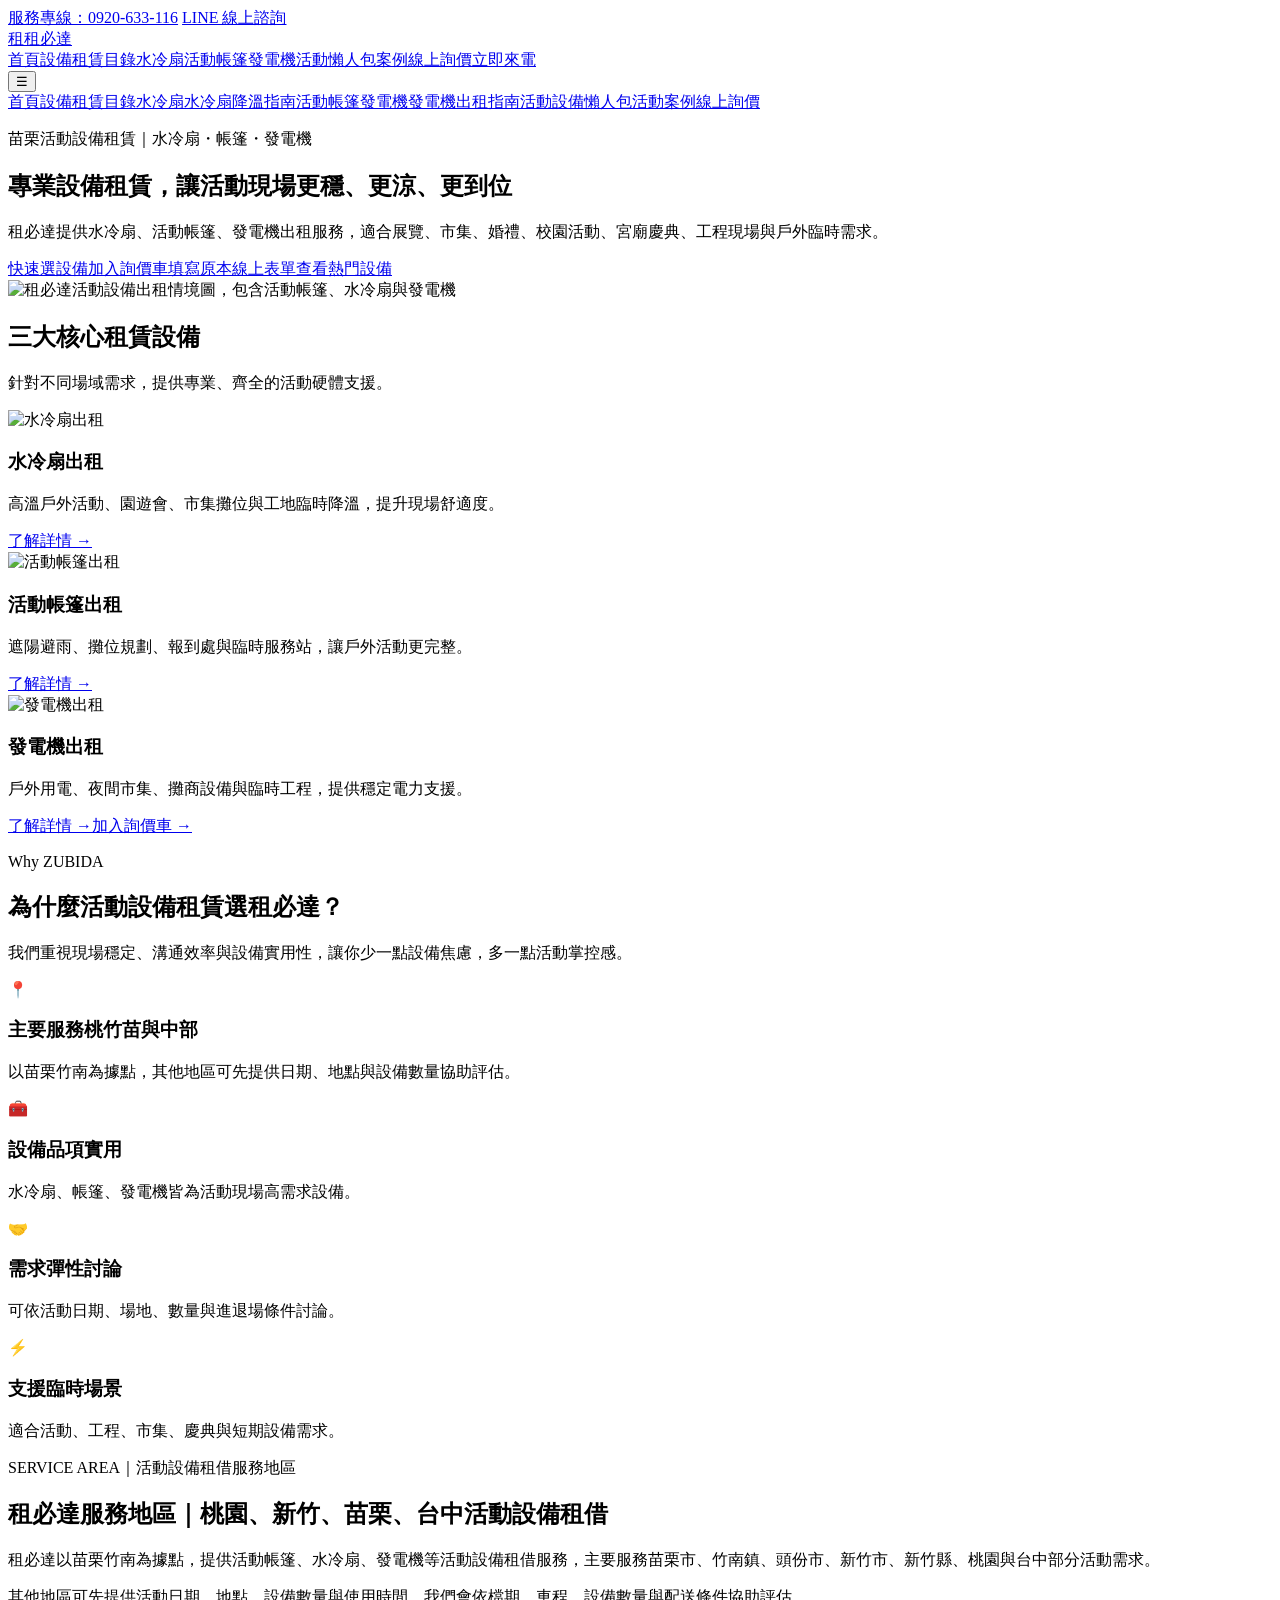
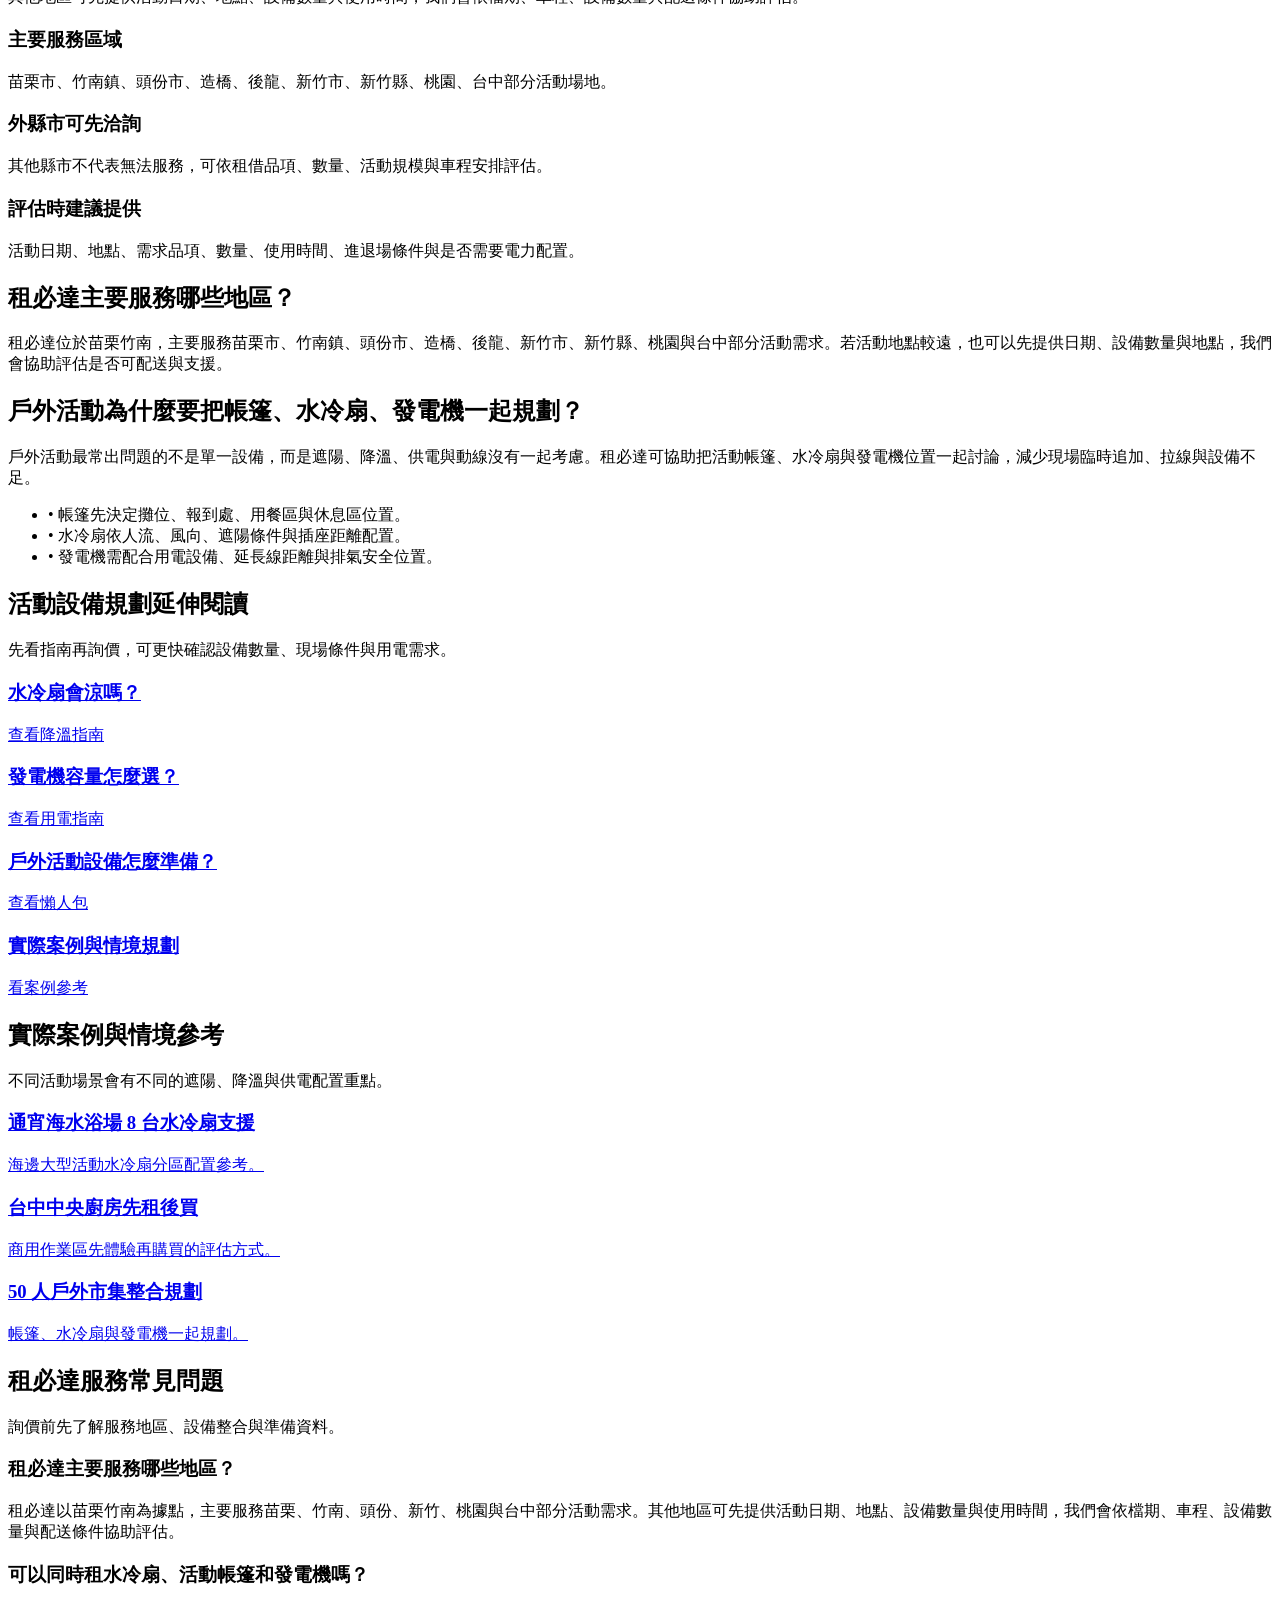
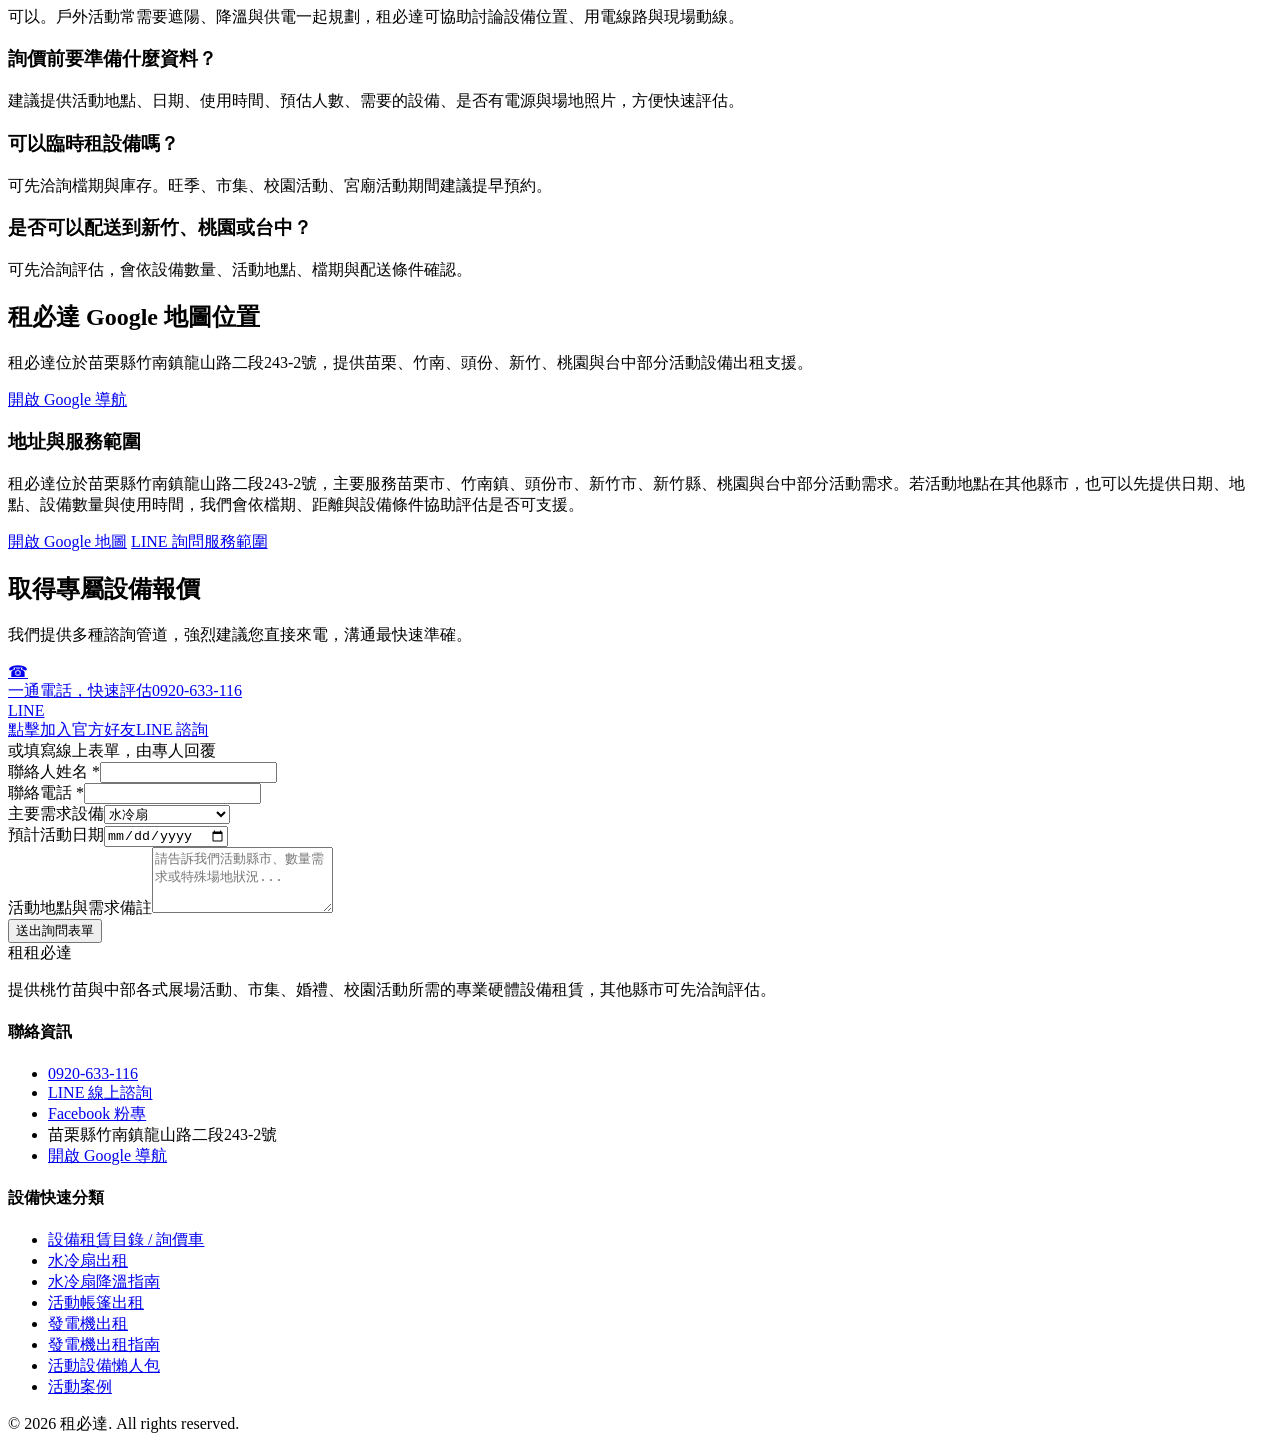
==== commit 8c3ddcac: "Add generator cart links and sitewide AI support # Conflicts: #	index.html" ====
--- a/index.html
+++ b/index.html
@@ -1,220 +1,220 @@
-<!DOCTYPE html><html lang="zh-Hant"><head><meta charset="UTF-8">
-<meta name="viewport" content="width=device-width, initial-scale=1.0">
-<title>租必達｜水冷扇、活動帳篷、發電機出租｜買樂開發企業社</title>
-<meta name="description" content="租必達提供桃竹苗與中部專業活動設備租賃服務，包含水冷扇、活動帳篷、發電機，適合展覽、市集、婚禮、校園活動、宮廟慶典、工程現場與戶外臨時需求。">
-<meta name="robots" content="index, follow">
-<link rel="canonical" href="https://yeafa70.github.io/ZUBIDA/">
-<meta property="og:title" content="租必達｜水冷扇、活動帳篷、發電機出租｜買樂開發企業社">
-<meta property="og:description" content="租必達提供桃竹苗與中部專業活動設備租賃服務，包含水冷扇、活動帳篷、發電機，適合展覽、市集、婚禮、校園活動、宮廟慶典、工程現場與戶外臨時需求。">
-<meta property="og:type" content="website">
-<meta property="og:url" content="https://yeafa70.github.io/ZUBIDA/">
-<meta property="og:image" content="https://yeafa70.github.io/ZUBIDA/pics/zubida-event-equipment-rental-tent-cooler-generator.jpg">
-<script src="https://cdn.tailwindcss.com"></script>
-<script>
-tailwind.config={theme:{extend:{colors:{primary:'#1e3a8a',secondary:'#3b82f6',accent:'#f59e0b'}}}}
-</script>
-<link rel="stylesheet" href="style.css">
-<script async src="https://www.googletagmanager.com/gtag/js?id=G-F5CL3D5FT1"></script>
-<script>
-window.dataLayer=window.dataLayer||[];
-function gtag(){dataLayer.push(arguments);}
-gtag('js',new Date());
-gtag('config', 'G-F5CL3D5FT1', {
-  page_path: location.pathname,
-  debug_mode: true // 核心：強制開啟偵錯模式，後台才能即時看到
-});
-  
-</script>
-<style>.guide-table{width:100%;border-collapse:separate;border-spacing:0;overflow:hidden;border-radius:.9rem;border:1px solid #e5e7eb;background:#fff}.guide-table th{background:#1e3a8a;color:white;text-align:left;font-weight:700}.guide-table th,.guide-table td{padding:14px 16px;border-bottom:1px solid #e5e7eb;vertical-align:top}.guide-table tr:last-child td{border-bottom:0}.guide-table td:first-child{font-weight:700;color:#111827}</style>
-<script type="application/ld+json">{"@context":"https://schema.org","@graph":[{"@type":"LocalBusiness","@id":"https://yeafa70.github.io/ZUBIDA/#localbusiness","name":"租必達｜買樂開發企業社","alternateName":["租必達","ZUBIDA","zubida.go"],"url":"https://yeafa70.github.io/ZUBIDA/","telephone":"+886920633116","address":{"@type":"PostalAddress","streetAddress":"龍山路二段243-2號","addressLocality":"竹南鎮","addressRegion":"苗栗縣","addressCountry":"TW"},"areaServed":["苗栗市","竹南鎮","頭份市","造橋鄉","後龍鎮","新竹市","新竹縣","桃園市","台中市"],"description":"租必達提供水冷扇出租與銷售、活動帳篷出租與銷售、發電機出租，協助戶外活動、市集、園遊會、宮廟、校園活動、工地與臨時場地解決遮陽、降溫與供電需求。","sameAs":["https://www.facebook.com/zubida.go"]},{"@type":"Organization","@id":"https://yeafa70.github.io/ZUBIDA/#organization","name":"租必達｜買樂開發企業社","url":"https://yeafa70.github.io/ZUBIDA/","telephone":"+886920633116"},{"@type":"WebSite","@id":"https://yeafa70.github.io/ZUBIDA/#website","name":"租必達 ZUBIDA","url":"https://yeafa70.github.io/ZUBIDA/","publisher":{"@id":"https://yeafa70.github.io/ZUBIDA/#organization"},"inLanguage":"zh-Hant-TW"},{"@type":"BreadcrumbList","itemListElement":[{"@type":"ListItem","position":1,"name":"首頁","item":"https://yeafa70.github.io/ZUBIDA/"}]},{"@type":"OfferCatalog","name":"租必達活動設備服務目錄","itemListElement":[{"@type":"Offer","itemOffered":{"@type":"Service","name":"水冷扇出租與銷售"}},{"@type":"Offer","itemOffered":{"@type":"Service","name":"活動帳篷出租與銷售"}},{"@type":"Offer","itemOffered":{"@type":"Service","name":"發電機出租"}},{"@type":"Offer","itemOffered":{"@type":"Service","name":"戶外活動設備整合規劃"}}]},{"@type":"FAQPage","mainEntity":[{"@type":"Question","name":"租必達主要服務哪些地區？","acceptedAnswer":{"@type":"Answer","text":"租必達位於苗栗竹南，主要服務苗栗、竹南、頭份、新竹、桃園與台中部分活動需求，其他地區可先洽詢評估。"}},{"@type":"Question","name":"可以同時租水冷扇、活動帳篷和發電機嗎？","acceptedAnswer":{"@type":"Answer","text":"可以。戶外活動常需要遮陽、降溫與供電一起規劃，租必達可協助討論設備位置、用電線路與現場動線。"}},{"@type":"Question","name":"詢價前要準備什麼資料？","acceptedAnswer":{"@type":"Answer","text":"建議提供活動地點、日期、使用時間、預估人數、需要的設備、是否有電源與場地照片，方便快速評估。"}},{"@type":"Question","name":"可以臨時租設備嗎？","acceptedAnswer":{"@type":"Answer","text":"可先洽詢檔期與庫存。旺季、市集、校園活動、宮廟活動期間建議提早預約。"}},{"@type":"Question","name":"是否可以配送到新竹、桃園或台中？","acceptedAnswer":{"@type":"Answer","text":"可先洽詢評估，會依設備數量、活動地點、檔期與配送條件確認。"}}]}]}</script>
-</head>
-<body class="bg-gray-50 text-gray-800 font-sans antialiased flex flex-col min-h-screen scroll-smooth"><div class="bg-gray-900 text-white text-sm py-2">
-<div class="max-w-7xl mx-auto px-4 sm:px-6 lg:px-8 flex flex-wrap justify-between items-center gap-2">
-<a href="tel:0920633116" onclick="gtag('event', 'click_to_call');" class="flex items-center gap-2 hover:text-accent transition font-bold tracking-wider" data-ga-event="click_phone" data-ga-label="top_bar_phone">服務專線：0920-633-116</a>
-<a href="https://lin.ee/XM7224r" target="_blank" rel="noopener" onclick="gtag('event', 'click_line_chat');" class="flex items-center gap-2 text-[#06C755] hover:text-green-300 transition font-bold" data-ga-event="click_line" data-ga-label="top_bar_line">LINE 線上諮詢</a>
-  </div></div>
-<nav class="bg-white shadow-md sticky top-0 z-50">
-<div class="max-w-7xl mx-auto px-4 sm:px-6 lg:px-8"><div class="flex justify-between h-20">
-<div class="flex items-center"><a href="index.html" class="flex items-center gap-3 text-2xl font-bold text-primary"><span class="w-11 h-11 rounded-xl bg-primary text-white grid place-items-center shadow-lg">租</span>租必達</a></div>
-<div class="hidden md:flex items-center space-x-8 font-bold"><a href="index.html" class="text-primary border-b-4 border-accent py-6">首頁</a><a href="cooler.html" class="text-gray-600 hover:text-primary py-6">水冷扇</a><a href="tent.html" class="text-gray-600 hover:text-primary py-6">活動帳篷</a><a href="generator.html" class="text-gray-600 hover:text-primary py-6">發電機</a><a href="event-equipment-guide.html" class="text-gray-600 hover:text-primary py-6" data-ga-event="click_internal_link" data-ga-label="desktop_event_equipment_guide">活動懶人包</a><a href="cases.html" class="text-gray-600 hover:text-primary py-6" data-ga-event="click_internal_link" data-ga-label="desktop_cases">案例</a><a href="index.html#contact" class="text-gray-600 hover:text-primary py-6">線上詢價</a><a href="tel:0920633116" onclick="gtag('event', 'click_to_call');" class="bg-primary text-white px-5 py-2 rounded-md hover:bg-secondary transition shadow-md" data-ga-event="click_phone" data-ga-label="nav_phone">立即來電</a>
-</div><div class="flex items-center md:hidden"><button type="button" id="mobile-menu-btn" class="text-gray-600 hover:text-primary focus:outline-none text-2xl">☰</button></div>
-</div></div>
-<div id="mobile-menu" class="hidden md:hidden bg-white border-t border-gray-100"><div class="px-4 pt-2 pb-4 space-y-1"><a href="index.html" class="block px-3 py-3 rounded-md font-bold text-primary hover:bg-gray-50">首頁</a><a href="cooler.html" class="block px-3 py-3 rounded-md font-bold text-gray-700 hover:text-primary hover:bg-gray-50">水冷扇</a><a href="cooler-guide.html" class="block px-3 py-3 rounded-md font-bold text-gray-700 hover:text-primary hover:bg-gray-50" data-ga-event="click_internal_link" data-ga-label="mobile_cooler_guide">水冷扇降溫指南</a><a href="tent.html" class="block px-3 py-3 rounded-md font-bold text-gray-700 hover:text-primary hover:bg-gray-50">活動帳篷</a><a href="generator.html" class="block px-3 py-3 rounded-md font-bold text-gray-700 hover:text-primary hover:bg-gray-50">發電機</a><a href="generator-guide.html" class="block px-3 py-3 rounded-md font-bold text-gray-700 hover:text-primary hover:bg-gray-50" data-ga-event="click_internal_link" data-ga-label="mobile_generator_guide">發電機出租指南</a><a href="event-equipment-guide.html" class="block px-3 py-3 rounded-md font-bold text-gray-700 hover:text-primary hover:bg-gray-50" data-ga-event="click_internal_link" data-ga-label="mobile_event_equipment_guide">活動設備懶人包</a><a href="cases.html" class="block px-3 py-3 rounded-md font-bold text-gray-700 hover:text-primary hover:bg-gray-50" data-ga-event="click_internal_link" data-ga-label="mobile_cases">活動案例</a><a href="index.html#contact" class="block px-3 py-3 rounded-md font-bold text-primary hover:bg-gray-50">線上詢價</a></div></div></nav>
-<main class="flex-grow"><section class="page-section"><div class="relative bg-primary overflow-hidden">
-<div class="absolute inset-0 opacity-20 bg-gradient-to-br from-primary to-secondary"></div>
-<div class="max-w-7xl mx-auto px-4 sm:px-6 lg:px-8 relative z-10 py-20 md:py-28 grid grid-cols-1 lg:grid-cols-12 gap-10 items-center">
-<div class="lg:col-span-4 text-white"><p class="text-accent font-bold mb-4 tracking-wider">苗栗活動設備租賃｜水冷扇・帳篷・發電機</p>
-<h1 class="text-4xl md:text-6xl font-extrabold leading-tight mb-6 tracking-wide">專業設備租賃，讓活動現場更穩、更涼、更到位</h1>
-<p class="text-lg text-blue-100 mb-8">租必達提供水冷扇、活動帳篷、發電機出租服務，適合展覽、市集、婚禮、校園活動、宮廟慶典、工程現場與戶外臨時需求。</p>
-<div class="flex flex-col gap-4"><a href="#contact" class="bg-accent text-white font-bold px-8 py-4 rounded-lg hover:bg-yellow-600 transition shadow-lg text-center" data-ga-event="click_to_form" data-ga-label="hero_quote">取得專屬報價</a><a href="#items" class="bg-white text-primary font-bold px-8 py-4 rounded-lg hover:bg-gray-100 transition shadow-lg text-center">查看熱門設備</a></div></div>
-<div class="lg:col-span-8 bg-white p-4 rounded-3xl shadow-2xl"><img src="pics/zubida-event-equipment-rental-tent-cooler-generator.jpg" alt="租必達活動設備出租情境圖，包含活動帳篷、水冷扇與發電機" class="w-full hero-img rounded-2xl product-img"></div>
-</div></div>
-<div id="items" class="py-20 bg-white"><div class="max-w-7xl mx-auto px-4 sm:px-6 lg:px-8"><div class="text-center mb-16"><h2 class="text-3xl font-bold text-gray-900 mb-4">三大核心租賃設備</h2><div class="w-24 h-1 bg-secondary mx-auto rounded"></div><p class="mt-4 text-gray-600">針對不同場域需求，提供專業、齊全的活動硬體支援。</p></div>
-<div class="grid grid-cols-1 md:grid-cols-3 gap-10">
-<div class="bg-gray-50 rounded-xl overflow-hidden shadow-md hover:shadow-xl transition group"><div class="h-64 overflow-hidden relative"><img src="pics/cooler-main.jpg" alt="水冷扇出租" class="w-full h-full object-cover transform group-hover:scale-105 transition duration-500 product-img"></div><div class="p-8"><h3 class="text-2xl font-bold text-gray-900 mb-4">水冷扇出租</h3><p class="text-gray-600 mb-6">高溫戶外活動、園遊會、市集攤位與工地臨時降溫，提升現場舒適度。</p><a href="cooler.html" class="text-secondary font-bold hover:text-primary">了解詳情 →</a></div></div><div class="bg-gray-50 rounded-xl overflow-hidden shadow-md hover:shadow-xl transition group"><div class="h-64 overflow-hidden relative"><img src="pics/tent-main.jpg" alt="活動帳篷出租" class="w-full h-full object-cover transform group-hover:scale-105 transition duration-500 product-img"></div><div class="p-8"><h3 class="text-2xl font-bold text-gray-900 mb-4">活動帳篷出租</h3><p class="text-gray-600 mb-6">遮陽避雨、攤位規劃、報到處與臨時服務站，讓戶外活動更完整。</p><a href="tent.html" class="text-secondary font-bold hover:text-primary">了解詳情 →</a></div></div><div class="bg-gray-50 rounded-xl overflow-hidden shadow-md hover:shadow-xl transition group"><div class="h-64 overflow-hidden relative"><img src="pics/generator-main.jpg" alt="發電機出租" class="w-full h-full object-cover transform group-hover:scale-105 transition duration-500 product-img"></div><div class="p-8"><h3 class="text-2xl font-bold text-gray-900 mb-4">發電機出租</h3><p class="text-gray-600 mb-6">戶外用電、夜間市集、攤商設備與臨時工程，提供穩定電力支援。</p><a href="generator.html" class="text-secondary font-bold hover:text-primary">了解詳情 →</a></div></div>
-</div></div></div>
-<div class="py-20 bg-gray-100"><div class="max-w-7xl mx-auto px-4 sm:px-6 lg:px-8"><div class="text-center mb-12"><p class="text-secondary font-bold mb-2">Why ZUBIDA</p><h2 class="text-3xl font-bold text-gray-900 mb-4">為什麼活動設備租賃選租必達？</h2><p class="text-gray-600">我們重視現場穩定、溝通效率與設備實用性，讓你少一點設備焦慮，多一點活動掌控感。</p></div>
-<div class="grid grid-cols-1 md:grid-cols-4 gap-6">
-<div class="bg-white p-7 rounded-xl shadow-sm border border-gray-200"><div class="text-3xl mb-4">📍</div><h3 class="font-bold mb-2">主要服務桃竹苗與中部</h3><p class="text-gray-600 text-sm">以苗栗竹南為據點，其他地區可先提供日期、地點與設備數量協助評估。</p></div><div class="bg-white p-7 rounded-xl shadow-sm border border-gray-200"><div class="text-3xl mb-4">🧰</div><h3 class="font-bold mb-2">設備品項實用</h3><p class="text-gray-600 text-sm">水冷扇、帳篷、發電機皆為活動現場高需求設備。</p></div><div class="bg-white p-7 rounded-xl shadow-sm border border-gray-200"><div class="text-3xl mb-4">🤝</div><h3 class="font-bold mb-2">需求彈性討論</h3><p class="text-gray-600 text-sm">可依活動日期、場地、數量與進退場條件討論。</p></div><div class="bg-white p-7 rounded-xl shadow-sm border border-gray-200"><div class="text-3xl mb-4">⚡</div><h3 class="font-bold mb-2">支援臨時場景</h3><p class="text-gray-600 text-sm">適合活動、工程、市集、慶典與短期設備需求。</p></div>
-</div></div></div>
-<section id="service-area" class="py-16 bg-white">
-  <div class="max-w-7xl mx-auto px-4 sm:px-6 lg:px-8">
-    <div class="bg-blue-50 border border-blue-100 rounded-3xl p-8 md:p-10 shadow-sm">
-      <p class="text-sm font-bold text-primary mb-3">SERVICE AREA｜活動設備租借服務地區</p>
-      <h2 class="text-3xl md:text-4xl font-black text-gray-900 mb-5">租必達服務地區｜桃園、新竹、苗栗、台中活動設備租借</h2>
-      <p class="text-lg text-gray-700 leading-relaxed mb-5">租必達以苗栗竹南為據點，提供活動帳篷、水冷扇、發電機等活動設備租借服務，主要服務苗栗市、竹南鎮、頭份市、新竹市、新竹縣、桃園與台中部分活動需求。</p>
-      <p class="text-lg text-gray-700 leading-relaxed mb-6">其他地區可先提供活動日期、地點、設備數量與使用時間，我們會依檔期、車程、設備數量與配送條件協助評估。</p>
-      <div class="grid grid-cols-1 md:grid-cols-3 gap-4">
-        <div class="bg-white rounded-2xl p-5 border border-blue-100"><h3 class="font-black text-gray-900 mb-2">主要服務區域</h3><p class="text-gray-600">苗栗市、竹南鎮、頭份市、造橋、後龍、新竹市、新竹縣、桃園、台中部分活動場地。</p></div>
-        <div class="bg-white rounded-2xl p-5 border border-blue-100"><h3 class="font-black text-gray-900 mb-2">外縣市可先洽詢</h3><p class="text-gray-600">其他縣市不代表無法服務，可依租借品項、數量、活動規模與車程安排評估。</p></div>
-        <div class="bg-white rounded-2xl p-5 border border-blue-100"><h3 class="font-black text-gray-900 mb-2">評估時建議提供</h3><p class="text-gray-600">活動日期、地點、需求品項、數量、使用時間、進退場條件與是否需要電力配置。</p></div>
-      </div>
-    </div>
-  </div>
-</section>
-<section id="geo-entity-service" class="py-16 bg-white">
-  <div class="max-w-7xl mx-auto px-4 sm:px-6 lg:px-8 grid grid-cols-1 lg:grid-cols-2 gap-8">
-    <div class="bg-blue-50 border border-blue-100 rounded-3xl p-8 shadow-sm">
-      <h2 class="text-3xl font-black text-gray-900 mb-4">租必達主要服務哪些地區？</h2>
-      <p class="text-gray-700 leading-relaxed">租必達位於苗栗竹南，主要服務苗栗市、竹南鎮、頭份市、造橋、後龍、新竹市、新竹縣、桃園與台中部分活動需求。若活動地點較遠，也可以先提供日期、設備數量與地點，我們會協助評估是否可配送與支援。</p>
-    </div>
-    <div class="bg-white border border-gray-200 rounded-3xl p-8 shadow-sm">
-      <h2 class="text-3xl font-black text-gray-900 mb-4">戶外活動為什麼要把帳篷、水冷扇、發電機一起規劃？</h2>
-      <p class="text-gray-700 leading-relaxed mb-4">戶外活動最常出問題的不是單一設備，而是遮陽、降溫、供電與動線沒有一起考慮。租必達可協助把活動帳篷、水冷扇與發電機位置一起討論，減少現場臨時追加、拉線與設備不足。</p>
-      <ul class="space-y-2 text-gray-700">
-        <li>• 帳篷先決定攤位、報到處、用餐區與休息區位置。</li>
-        <li>• 水冷扇依人流、風向、遮陽條件與插座距離配置。</li>
-        <li>• 發電機需配合用電設備、延長線距離與排氣安全位置。</li>
-      </ul>
-    </div>
-  </div>
-</section>
-<section id="planning-links" class="py-16 bg-gray-50">
-  <div class="max-w-7xl mx-auto px-4 sm:px-6 lg:px-8">
-    <div class="text-center mb-10"><h2 class="text-3xl font-bold text-gray-900 mb-3">活動設備規劃延伸閱讀</h2><p class="text-gray-600">先看指南再詢價，可更快確認設備數量、現場條件與用電需求。</p></div>
-    <div class="grid grid-cols-1 md:grid-cols-4 gap-5">
-      <a href="cooler-guide.html" class="block bg-white rounded-2xl p-6 shadow-sm border border-gray-100 hover:shadow-lg transition" data-ga-event="click_internal_link" data-ga-label="home_cooler_guide"><h3 class="font-black text-gray-900 mb-2">水冷扇會涼嗎？</h3><p class="text-gray-600">查看降溫指南</p></a>
-      <a href="generator-guide.html" class="block bg-white rounded-2xl p-6 shadow-sm border border-gray-100 hover:shadow-lg transition" data-ga-event="click_internal_link" data-ga-label="home_generator_guide"><h3 class="font-black text-gray-900 mb-2">發電機容量怎麼選？</h3><p class="text-gray-600">查看用電指南</p></a>
-      <a href="event-equipment-guide.html" class="block bg-white rounded-2xl p-6 shadow-sm border border-gray-100 hover:shadow-lg transition" data-ga-event="click_internal_link" data-ga-label="home_event_equipment_guide"><h3 class="font-black text-gray-900 mb-2">戶外活動設備怎麼準備？</h3><p class="text-gray-600">查看懶人包</p></a>
-      <a href="cases.html" class="block bg-white rounded-2xl p-6 shadow-sm border border-gray-100 hover:shadow-lg transition" data-ga-event="click_internal_link" data-ga-label="home_cases"><h3 class="font-black text-gray-900 mb-2">實際案例與情境規劃</h3><p class="text-gray-600">看案例參考</p></a>
-    </div>
-  </div>
-</section>
-<section id="case-preview" class="py-16 bg-white">
-  <div class="max-w-7xl mx-auto px-4 sm:px-6 lg:px-8">
-    <div class="text-center mb-10"><h2 class="text-3xl font-bold text-gray-900 mb-3">實際案例與情境參考</h2><p class="text-gray-600">不同活動場景會有不同的遮陽、降溫與供電配置重點。</p></div>
-    <div class="grid grid-cols-1 md:grid-cols-3 gap-6">
-      <a href="cases.html" class="block bg-blue-50 rounded-2xl p-6 border border-blue-100 hover:shadow-lg transition"><h3 class="font-black text-gray-900 mb-2">通宵海水浴場 8 台水冷扇支援</h3><p class="text-gray-600">海邊大型活動水冷扇分區配置參考。</p></a>
-      <a href="cases.html" class="block bg-blue-50 rounded-2xl p-6 border border-blue-100 hover:shadow-lg transition"><h3 class="font-black text-gray-900 mb-2">台中中央廚房先租後買</h3><p class="text-gray-600">商用作業區先體驗再購買的評估方式。</p></a>
-      <a href="cases.html" class="block bg-blue-50 rounded-2xl p-6 border border-blue-100 hover:shadow-lg transition"><h3 class="font-black text-gray-900 mb-2">50 人戶外市集整合規劃</h3><p class="text-gray-600">帳篷、水冷扇與發電機一起規劃。</p></a>
-    </div>
-  </div>
-</section><section id="faq" class="py-20 bg-gray-50"><div class="max-w-4xl mx-auto px-4 sm:px-6 lg:px-8"><div class="text-center mb-12"><h2 class="text-3xl md:text-4xl font-bold text-gray-900 mb-4">租必達服務常見問題</h2><p class="text-gray-600">詢價前先了解服務地區、設備整合與準備資料。</p></div><div class="space-y-4">
-<div class="faq-item bg-white rounded-xl shadow-sm p-6 border border-gray-100">
-  <h3 class="font-bold text-lg text-gray-900 mb-3">租必達主要服務哪些地區？</h3>
-  <p class="text-gray-600 leading-relaxed">租必達以苗栗竹南為據點，主要服務苗栗、竹南、頭份、新竹、桃園與台中部分活動需求。其他地區可先提供活動日期、地點、設備數量與使用時間，我們會依檔期、車程、設備數量與配送條件協助評估。</p>
-</div>
-<div class="faq-item bg-white rounded-xl shadow-sm p-6 border border-gray-100">
-  <h3 class="font-bold text-lg text-gray-900 mb-3">可以同時租水冷扇、活動帳篷和發電機嗎？</h3>
-  <p class="text-gray-600 leading-relaxed">可以。戶外活動常需要遮陽、降溫與供電一起規劃，租必達可協助討論設備位置、用電線路與現場動線。</p>
-</div>
-<div class="faq-item bg-white rounded-xl shadow-sm p-6 border border-gray-100">
-  <h3 class="font-bold text-lg text-gray-900 mb-3">詢價前要準備什麼資料？</h3>
-  <p class="text-gray-600 leading-relaxed">建議提供活動地點、日期、使用時間、預估人數、需要的設備、是否有電源與場地照片，方便快速評估。</p>
-</div>
-<div class="faq-item bg-white rounded-xl shadow-sm p-6 border border-gray-100">
-  <h3 class="font-bold text-lg text-gray-900 mb-3">可以臨時租設備嗎？</h3>
-  <p class="text-gray-600 leading-relaxed">可先洽詢檔期與庫存。旺季、市集、校園活動、宮廟活動期間建議提早預約。</p>
-</div>
-<div class="faq-item bg-white rounded-xl shadow-sm p-6 border border-gray-100">
-  <h3 class="font-bold text-lg text-gray-900 mb-3">是否可以配送到新竹、桃園或台中？</h3>
-  <p class="text-gray-600 leading-relaxed">可先洽詢評估，會依設備數量、活動地點、檔期與配送條件確認。</p>
-</div></div></div></section>
-<section id="map-location" class="py-12 bg-white">
-  <div class="max-w-7xl mx-auto px-4 sm:px-6 lg:px-8">
-    <div class="grid grid-cols-1 lg:grid-cols-2 gap-8 items-center bg-gray-50 rounded-3xl p-8 border border-gray-200">
-      <div>
-        <h2 class="text-3xl font-black text-gray-900 mb-4">租必達 Google 地圖位置</h2>
-        <p class="text-gray-700 leading-relaxed mb-5">租必達位於苗栗縣竹南鎮龍山路二段243-2號，提供苗栗、竹南、頭份、新竹、桃園與台中部分活動設備出租支援。</p>
-        <a href="https://www.google.com/maps/search/?api=1&query=苗栗縣竹南鎮龍山路二段243-2號" target="_blank" rel="noopener" class="inline-flex bg-primary text-white font-bold px-6 py-3 rounded-lg hover:bg-secondary transition" data-ga-event="click_map" data-ga-label="home_map_button">開啟 Google 導航</a>
-      </div>
-      <div class="bg-white rounded-2xl border border-gray-200 p-6">
-        <h3 class="text-2xl font-black text-gray-900 mb-4">地址與服務範圍</h3>
-        <p class="text-gray-700 leading-relaxed mb-6">租必達位於苗栗縣竹南鎮龍山路二段243-2號，主要服務苗栗市、竹南鎮、頭份市、新竹市、新竹縣、桃園與台中部分活動需求。若活動地點在其他縣市，也可以先提供日期、地點、設備數量與使用時間，我們會依檔期、距離與設備條件協助評估是否可支援。</p>
-        <div class="flex flex-col sm:flex-row gap-3">
-          <a href="https://www.google.com/maps/search/?api=1&query=苗栗縣竹南鎮龍山路二段243-2號" target="_blank" rel="noopener" class="inline-flex justify-center bg-primary text-white font-bold px-6 py-3 rounded-lg hover:bg-secondary transition" data-ga-event="click_map" data-ga-label="home_map_button">開啟 Google 地圖</a>
-          <a href="https://lin.ee/XM7224r" target="_blank" rel="noopener" class="inline-flex justify-center bg-[#06C755] text-white font-bold px-6 py-3 rounded-lg hover:bg-green-600 transition" data-ga-event="click_line" data-ga-label="home_map_line">LINE 詢問服務範圍</a>
-        </div>
-      </div>
-    </div>
-  </div>
-</section><section id="contact" class="bg-secondary py-20 relative overflow-hidden">
-<div class="max-w-4xl mx-auto px-4 relative z-10"><div class="bg-white rounded-2xl shadow-2xl p-8 md:p-12">
-<div class="text-center mb-10"><h2 class="text-3xl font-bold text-gray-900 mb-2">取得專屬設備報價</h2><p class="text-gray-600 mb-6">我們提供多種諮詢管道，強烈建議您直接來電，溝通最快速準確。</p>
-<div class="flex flex-col sm:flex-row justify-center gap-4 mb-8">
-<a href="tel:0920633116" class="bg-gray-900 text-white font-bold px-8 py-4 rounded-xl hover:bg-gray-800 transition shadow-lg text-lg flex items-center justify-center gap-4 w-full sm:w-auto" data-ga-event="click_phone" data-ga-label="contact_phone"><span class="text-3xl text-accent">☎</span><div class="text-left leading-tight"><span class="block text-xs text-gray-300 font-normal">一通電話，快速評估</span>0920-633-116</div></a>
-<a href="https://lin.ee/XM7224r" target="_blank" rel="noopener" class="bg-[#06C755] text-white font-bold px-8 py-4 rounded-xl hover:bg-green-600 transition shadow-lg text-lg flex items-center justify-center gap-4 w-full sm:w-auto" data-ga-event="click_line" data-ga-label="contact_line"><span class="text-3xl">LINE</span><div class="text-left leading-tight"><span class="block text-xs text-green-100 font-normal">點擊加入官方好友</span>LINE 諮詢</div></a>
-</div>
-<div class="flex items-center my-8"><div class="flex-grow border-t border-gray-200"></div><span class="px-4 text-gray-400 text-sm">或填寫線上表單，由專人回覆</span><div class="flex-grow border-t border-gray-200"></div></div>
-</div>
-<form id="rentalForm" onsubmit="gtag('event', 'submit_quote_form');" class="space-y-6">
-<div class="grid grid-cols-1 md:grid-cols-2 gap-6">
-<div><label class="block text-sm font-medium text-gray-700 mb-1">聯絡人姓名 *</label><input type="text" id="entryName" name="name" required class="w-full px-4 py-2 border border-gray-300 rounded-md focus:ring-secondary focus:border-secondary"></div>
-<div><label class="block text-sm font-medium text-gray-700 mb-1">聯絡電話 *</label><input type="tel" id="entryPhone" name="phone" required class="w-full px-4 py-2 border border-gray-300 rounded-md focus:ring-secondary focus:border-secondary"></div>
-</div>
-<div class="grid grid-cols-1 md:grid-cols-2 gap-6">
-<div><label class="block text-sm font-medium text-gray-700 mb-1">主要需求設備</label><select id="entryService" name="service" class="w-full px-4 py-2 border border-gray-300 rounded-md focus:ring-secondary focus:border-secondary"><option value="水冷扇">水冷扇</option><option value="活動帳篷">活動帳篷</option><option value="發電機">發電機</option><option value="多項設備混搭">多項設備綜合規劃</option></select></div>
-<div><label class="block text-sm font-medium text-gray-700 mb-1">預計活動日期</label><input type="date" id="entryDate" name="date" class="w-full px-4 py-2 border border-gray-300 rounded-md focus:ring-secondary focus:border-secondary"></div>
-</div>
-<div><label class="block text-sm font-medium text-gray-700 mb-1">活動地點與需求備註</label><textarea id="entryMsg" name="message" rows="4" placeholder="請告訴我們活動縣市、數量需求或特殊場地狀況..." class="w-full px-4 py-2 border border-gray-300 rounded-md focus:ring-secondary focus:border-secondary"></textarea></div>
-<button type="submit" id="submitBtn" class="w-full bg-primary text-white font-bold py-3 rounded-md hover:bg-blue-900 transition flex justify-center items-center gap-2"><span>送出詢問表單</span></button>
-</form></div></div></section></section></main><footer class="bg-gray-900 text-gray-300 py-12">
-<div class="max-w-7xl mx-auto px-4 sm:px-6 lg:px-8">
-<div class="grid grid-cols-1 md:grid-cols-3 gap-8">
-<div><div class="flex items-center gap-3 text-2xl font-bold text-white mb-4"><span class="w-10 h-10 rounded-xl bg-secondary text-white grid place-items-center">租</span>租必達</div><p class="text-sm text-gray-400 mb-4">提供桃竹苗與中部各式展場活動、市集、婚禮、校園活動所需的專業硬體設備租賃，其他縣市可先洽詢評估。</p></div>
-<div><h4 class="text-lg font-bold text-white mb-4">聯絡資訊</h4><ul class="space-y-3 text-sm">
-<li><a href="tel:0920633116" class="text-xl font-bold text-white tracking-wider hover:text-accent transition" data-ga-event="click_phone" data-ga-label="footer_phone">0920-633-116</a></li>
-<li><a href="https://lin.ee/XM7224r" target="_blank" rel="noopener" class="text-[#06C755] font-bold hover:text-green-300" data-ga-event="click_line" data-ga-label="footer_line">LINE 線上諮詢</a></li>
-<li><a href="https://www.facebook.com/zubida.go" target="_blank" rel="noopener" class="text-blue-300 font-bold hover:text-white transition" data-ga-event="click_facebook" data-ga-label="footer_facebook">Facebook 粉專</a></li><li>苗栗縣竹南鎮龍山路二段243-2號</li>
-<li><a href="https://www.google.com/maps/search/?api=1&query=苗栗縣竹南鎮龍山路二段243-2號" target="_blank" rel="noopener" class="text-secondary hover:text-blue-300 transition" data-ga-event="click_map" data-ga-label="footer_map">開啟 Google 導航</a></li>
-</ul></div>
-<div><h4 class="text-lg font-bold text-white mb-4">設備快速分類</h4><ul class="space-y-2 text-sm"><li><a href="cooler.html" class="hover:text-secondary transition">水冷扇出租</a></li><li><a href="cooler-guide.html" class="hover:text-secondary transition" data-ga-event="click_internal_link" data-ga-label="footer_cooler_guide">水冷扇降溫指南</a></li><li><a href="tent.html" class="hover:text-secondary transition">活動帳篷出租</a></li><li><a href="generator.html" class="hover:text-secondary transition">發電機出租</a></li><li><a href="generator-guide.html" class="hover:text-secondary transition" data-ga-event="click_internal_link" data-ga-label="footer_generator_guide">發電機出租指南</a></li><li><a href="event-equipment-guide.html" class="hover:text-secondary transition" data-ga-event="click_internal_link" data-ga-label="footer_event_equipment_guide">活動設備懶人包</a></li><li><a href="cases.html" class="hover:text-secondary transition" data-ga-event="click_internal_link" data-ga-label="footer_cases">活動案例</a></li></ul></div>
-</div><div class="border-t border-gray-800 mt-8 pt-8 text-center text-sm text-gray-500">© 2026 租必達. All rights reserved.</div></div></footer>
-
-<script src="js/main.js?v=20260629-mobile-menu-avatar-lipsync"></script>
-<script
-  src="https://yeafa70.github.io/ZUBIDA/js/embed.js?v=202607-avatar-log-live"
-  data-widget="https://yeafa70.github.io/ZUBIDA/js/widget.html?v=202607-avatar-log-live"
-  data-knowledge="https://yeafa70.github.io/ZUBIDA/js/knowledge.js?v=202607-avatar-log-live"
-  data-width="320"
-  data-height="400"
-  data-bottom="16"
-  data-open="false"
-  data-log-api="https://script.google.com/macros/s/AKfycbw6sS6qFtJUgIzg0rs3vuSBv7eb8LHnoEKOOwVMtHiJAbDnq35sAMLaweF5RnZgMqAg/exec"
-  data-text="您好！我是租必達 AI 設備租賃客服，可以用打字或語音詢問水冷扇、活動帳篷、發電機相關問題。">
-</script>
-
-<script>
-  document.addEventListener('DOMContentLoaded', function() {
-    // 直接鎖定你網頁上那顆 type="submit" 的送出表單按鈕
-    const submitBtn = document.querySelector('button[type="submit"]');
-    if (submitBtn) {
-      submitBtn.addEventListener('click', function() {
-        // 在滑鼠點下去的瞬間，千分之一秒內強制發射 purchase 訊號
-        gtag('event', 'purchase', {
-          transaction_id: 'ZUBIDA_' + new Date().getTime(),
-          value: 0.00,
-          currency: 'TWD',
-          items: [{
-            item_name: '活動設備線上詢價',
-            quantity: 1
-          }]
-        });
-        console.log('【系統提示】滑鼠已點擊，GA4 purchase 訊號強制發射！');
-      });
-    }
-  });
-</script>
-
-</body>
-</html>
+<!DOCTYPE html><html lang="zh-Hant"><head><meta charset="UTF-8">
+<meta name="viewport" content="width=device-width, initial-scale=1.0">
+<title>租必達｜水冷扇、活動帳篷、發電機出租｜買樂開發企業社</title>
+<meta name="description" content="租必達提供桃竹苗與中部專業活動設備租賃服務，包含水冷扇、活動帳篷、發電機，適合展覽、市集、婚禮、校園活動、宮廟慶典、工程現場與戶外臨時需求。">
+<meta name="robots" content="index, follow">
+<link rel="canonical" href="https://yeafa70.github.io/ZUBIDA/">
+<meta property="og:title" content="租必達｜水冷扇、活動帳篷、發電機出租｜買樂開發企業社">
+<meta property="og:description" content="租必達提供桃竹苗與中部專業活動設備租賃服務，包含水冷扇、活動帳篷、發電機，適合展覽、市集、婚禮、校園活動、宮廟慶典、工程現場與戶外臨時需求。">
+<meta property="og:type" content="website">
+<meta property="og:url" content="https://yeafa70.github.io/ZUBIDA/">
+<meta property="og:image" content="https://yeafa70.github.io/ZUBIDA/pics/zubida-event-equipment-rental-tent-cooler-generator.jpg">
+<script src="https://cdn.tailwindcss.com"></script>
+<script>
+tailwind.config={theme:{extend:{colors:{primary:'#1e3a8a',secondary:'#3b82f6',accent:'#f59e0b'}}}}
+</script>
+<link rel="stylesheet" href="style.css">
+<script async src="https://www.googletagmanager.com/gtag/js?id=G-F5CL3D5FT1"></script>
+<script>
+window.dataLayer=window.dataLayer||[];
+function gtag(){dataLayer.push(arguments);}
+gtag('js',new Date());
+gtag('config', 'G-F5CL3D5FT1', {
+  page_path: location.pathname,
+  debug_mode: true // 核心：強制開啟偵錯模式，後台才能即時看到
+});
+
+</script>
+<style>.guide-table{width:100%;border-collapse:separate;border-spacing:0;overflow:hidden;border-radius:.9rem;border:1px solid #e5e7eb;background:#fff}.guide-table th{background:#1e3a8a;color:white;text-align:left;font-weight:700}.guide-table th,.guide-table td{padding:14px 16px;border-bottom:1px solid #e5e7eb;vertical-align:top}.guide-table tr:last-child td{border-bottom:0}.guide-table td:first-child{font-weight:700;color:#111827}</style>
+<script type="application/ld+json">{"@context":"https://schema.org","@graph":[{"@type":"LocalBusiness","@id":"https://yeafa70.github.io/ZUBIDA/#localbusiness","name":"租必達｜買樂開發企業社","alternateName":["租必達","ZUBIDA","zubida.go"],"url":"https://yeafa70.github.io/ZUBIDA/","telephone":"+886920633116","address":{"@type":"PostalAddress","streetAddress":"龍山路二段243-2號","addressLocality":"竹南鎮","addressRegion":"苗栗縣","addressCountry":"TW"},"areaServed":["苗栗市","竹南鎮","頭份市","造橋鄉","後龍鎮","新竹市","新竹縣","桃園市","台中市"],"description":"租必達提供水冷扇出租與銷售、活動帳篷出租與銷售、發電機出租，協助戶外活動、市集、園遊會、宮廟、校園活動、工地與臨時場地解決遮陽、降溫與供電需求。","sameAs":["https://www.facebook.com/zubida.go"]},{"@type":"Organization","@id":"https://yeafa70.github.io/ZUBIDA/#organization","name":"租必達｜買樂開發企業社","url":"https://yeafa70.github.io/ZUBIDA/","telephone":"+886920633116"},{"@type":"WebSite","@id":"https://yeafa70.github.io/ZUBIDA/#website","name":"租必達 ZUBIDA","url":"https://yeafa70.github.io/ZUBIDA/","publisher":{"@id":"https://yeafa70.github.io/ZUBIDA/#organization"},"inLanguage":"zh-Hant-TW"},{"@type":"BreadcrumbList","itemListElement":[{"@type":"ListItem","position":1,"name":"首頁","item":"https://yeafa70.github.io/ZUBIDA/"}]},{"@type":"OfferCatalog","name":"租必達活動設備服務目錄","itemListElement":[{"@type":"Offer","itemOffered":{"@type":"Service","name":"水冷扇出租與銷售"}},{"@type":"Offer","itemOffered":{"@type":"Service","name":"活動帳篷出租與銷售"}},{"@type":"Offer","itemOffered":{"@type":"Service","name":"發電機出租"}},{"@type":"Offer","itemOffered":{"@type":"Service","name":"戶外活動設備整合規劃"}}]},{"@type":"FAQPage","mainEntity":[{"@type":"Question","name":"租必達主要服務哪些地區？","acceptedAnswer":{"@type":"Answer","text":"租必達位於苗栗竹南，主要服務苗栗、竹南、頭份、新竹、桃園與台中部分活動需求，其他地區可先洽詢評估。"}},{"@type":"Question","name":"可以同時租水冷扇、活動帳篷和發電機嗎？","acceptedAnswer":{"@type":"Answer","text":"可以。戶外活動常需要遮陽、降溫與供電一起規劃，租必達可協助討論設備位置、用電線路與現場動線。"}},{"@type":"Question","name":"詢價前要準備什麼資料？","acceptedAnswer":{"@type":"Answer","text":"建議提供活動地點、日期、使用時間、預估人數、需要的設備、是否有電源與場地照片，方便快速評估。"}},{"@type":"Question","name":"可以臨時租設備嗎？","acceptedAnswer":{"@type":"Answer","text":"可先洽詢檔期與庫存。旺季、市集、校園活動、宮廟活動期間建議提早預約。"}},{"@type":"Question","name":"是否可以配送到新竹、桃園或台中？","acceptedAnswer":{"@type":"Answer","text":"可先洽詢評估，會依設備數量、活動地點、檔期與配送條件確認。"}}]}]}</script>
+</head>
+<body class="bg-gray-50 text-gray-800 font-sans antialiased flex flex-col min-h-screen scroll-smooth"><div class="bg-gray-900 text-white text-sm py-2">
+<div class="max-w-7xl mx-auto px-4 sm:px-6 lg:px-8 flex flex-wrap justify-between items-center gap-2">
+<a href="tel:0920633116" onclick="gtag('event', 'click_to_call');" class="flex items-center gap-2 hover:text-accent transition font-bold tracking-wider" data-ga-event="click_phone" data-ga-label="top_bar_phone">服務專線：0920-633-116</a>
+<a href="https://lin.ee/XM7224r" target="_blank" rel="noopener" onclick="gtag('event', 'click_line_chat');" class="flex items-center gap-2 text-[#06C755] hover:text-green-300 transition font-bold" data-ga-event="click_line" data-ga-label="top_bar_line">LINE 線上諮詢</a>
+  </div></div>
+<nav class="bg-white shadow-md sticky top-0 z-50">
+<div class="max-w-7xl mx-auto px-4 sm:px-6 lg:px-8"><div class="flex justify-between h-20">
+<div class="flex items-center"><a href="index.html" class="flex items-center gap-3 text-2xl font-bold text-primary"><span class="w-11 h-11 rounded-xl bg-primary text-white grid place-items-center shadow-lg">租</span>租必達</a></div>
+<div class="hidden md:flex items-center space-x-8 font-bold"><a href="index.html" class="text-primary border-b-4 border-accent py-6">首頁</a><a href="rent.html" class="text-gray-600 hover:text-primary py-6" data-ga-event="click_internal_link" data-ga-label="desktop_rent_catalog">設備租賃目錄</a><a href="cooler.html" class="text-gray-600 hover:text-primary py-6">水冷扇</a><a href="tent.html" class="text-gray-600 hover:text-primary py-6">活動帳篷</a><a href="generator.html" class="text-gray-600 hover:text-primary py-6">發電機</a><a href="event-equipment-guide.html" class="text-gray-600 hover:text-primary py-6" data-ga-event="click_internal_link" data-ga-label="desktop_event_equipment_guide">活動懶人包</a><a href="cases.html" class="text-gray-600 hover:text-primary py-6" data-ga-event="click_internal_link" data-ga-label="desktop_cases">案例</a><a href="index.html#contact" class="text-gray-600 hover:text-primary py-6">線上詢價</a><a href="tel:0920633116" onclick="gtag('event', 'click_to_call');" class="bg-primary text-white px-5 py-2 rounded-md hover:bg-secondary transition shadow-md" data-ga-event="click_phone" data-ga-label="nav_phone">立即來電</a>
+</div><div class="flex items-center md:hidden"><button type="button" id="mobile-menu-btn" class="text-gray-600 hover:text-primary focus:outline-none text-2xl">☰</button></div>
+</div></div>
+<div id="mobile-menu" class="hidden md:hidden bg-white border-t border-gray-100"><div class="px-4 pt-2 pb-4 space-y-1"><a href="index.html" class="block px-3 py-3 rounded-md font-bold text-primary hover:bg-gray-50">首頁</a><a href="rent.html" class="block px-3 py-3 rounded-md font-bold text-gray-700 hover:text-primary hover:bg-gray-50" data-ga-event="click_internal_link" data-ga-label="mobile_rent_catalog">設備租賃目錄</a><a href="cooler.html" class="block px-3 py-3 rounded-md font-bold text-gray-700 hover:text-primary hover:bg-gray-50">水冷扇</a><a href="cooler-guide.html" class="block px-3 py-3 rounded-md font-bold text-gray-700 hover:text-primary hover:bg-gray-50" data-ga-event="click_internal_link" data-ga-label="mobile_cooler_guide">水冷扇降溫指南</a><a href="tent.html" class="block px-3 py-3 rounded-md font-bold text-gray-700 hover:text-primary hover:bg-gray-50">活動帳篷</a><a href="generator.html" class="block px-3 py-3 rounded-md font-bold text-gray-700 hover:text-primary hover:bg-gray-50">發電機</a><a href="generator-guide.html" class="block px-3 py-3 rounded-md font-bold text-gray-700 hover:text-primary hover:bg-gray-50" data-ga-event="click_internal_link" data-ga-label="mobile_generator_guide">發電機出租指南</a><a href="event-equipment-guide.html" class="block px-3 py-3 rounded-md font-bold text-gray-700 hover:text-primary hover:bg-gray-50" data-ga-event="click_internal_link" data-ga-label="mobile_event_equipment_guide">活動設備懶人包</a><a href="cases.html" class="block px-3 py-3 rounded-md font-bold text-gray-700 hover:text-primary hover:bg-gray-50" data-ga-event="click_internal_link" data-ga-label="mobile_cases">活動案例</a><a href="index.html#contact" class="block px-3 py-3 rounded-md font-bold text-primary hover:bg-gray-50">線上詢價</a></div></div></nav>
+<main class="flex-grow"><section class="page-section"><div class="relative bg-primary overflow-hidden">
+<div class="absolute inset-0 opacity-20 bg-gradient-to-br from-primary to-secondary"></div>
+<div class="max-w-7xl mx-auto px-4 sm:px-6 lg:px-8 relative z-10 py-20 md:py-28 grid grid-cols-1 lg:grid-cols-12 gap-10 items-center">
+<div class="lg:col-span-4 text-white"><p class="text-accent font-bold mb-4 tracking-wider">苗栗活動設備租賃｜水冷扇・帳篷・發電機</p>
+<h1 class="text-4xl md:text-6xl font-extrabold leading-tight mb-6 tracking-wide">專業設備租賃，讓活動現場更穩、更涼、更到位</h1>
+<p class="text-lg text-blue-100 mb-8">租必達提供水冷扇、活動帳篷、發電機出租服務，適合展覽、市集、婚禮、校園活動、宮廟慶典、工程現場與戶外臨時需求。</p>
+<div class="flex flex-col gap-4"><a href="rent.html" class="bg-accent text-white font-bold px-8 py-4 rounded-lg hover:bg-yellow-600 transition shadow-lg text-center" data-ga-event="click_internal_link" data-ga-label="hero_rent_catalog">快速選設備加入詢價車</a><a href="#contact" class="bg-white text-primary font-bold px-8 py-4 rounded-lg hover:bg-gray-100 transition shadow-lg text-center" data-ga-event="click_to_form" data-ga-label="hero_quote">填寫原本線上表單</a><a href="#items" class="border border-white/50 text-white font-bold px-8 py-4 rounded-lg hover:bg-white/10 transition text-center">查看熱門設備</a></div></div>
+<div class="lg:col-span-8 bg-white p-4 rounded-3xl shadow-2xl"><img src="pics/zubida-event-equipment-rental-tent-cooler-generator.jpg" alt="租必達活動設備出租情境圖，包含活動帳篷、水冷扇與發電機" class="w-full hero-img rounded-2xl product-img"></div>
+</div></div>
+<div id="items" class="py-20 bg-white"><div class="max-w-7xl mx-auto px-4 sm:px-6 lg:px-8"><div class="text-center mb-16"><h2 class="text-3xl font-bold text-gray-900 mb-4">三大核心租賃設備</h2><div class="w-24 h-1 bg-secondary mx-auto rounded"></div><p class="mt-4 text-gray-600">針對不同場域需求，提供專業、齊全的活動硬體支援。</p></div>
+<div class="grid grid-cols-1 md:grid-cols-3 gap-10">
+<div class="bg-gray-50 rounded-xl overflow-hidden shadow-md hover:shadow-xl transition group"><div class="h-64 overflow-hidden relative"><img src="pics/cooler-main.jpg" alt="水冷扇出租" class="w-full h-full object-cover transform group-hover:scale-105 transition duration-500 product-img"></div><div class="p-8"><h3 class="text-2xl font-bold text-gray-900 mb-4">水冷扇出租</h3><p class="text-gray-600 mb-6">高溫戶外活動、園遊會、市集攤位與工地臨時降溫，提升現場舒適度。</p><a href="cooler.html" class="text-secondary font-bold hover:text-primary">了解詳情 →</a></div></div><div class="bg-gray-50 rounded-xl overflow-hidden shadow-md hover:shadow-xl transition group"><div class="h-64 overflow-hidden relative"><img src="pics/tent-main.jpg" alt="活動帳篷出租" class="w-full h-full object-cover transform group-hover:scale-105 transition duration-500 product-img"></div><div class="p-8"><h3 class="text-2xl font-bold text-gray-900 mb-4">活動帳篷出租</h3><p class="text-gray-600 mb-6">遮陽避雨、攤位規劃、報到處與臨時服務站，讓戶外活動更完整。</p><a href="tent.html" class="text-secondary font-bold hover:text-primary">了解詳情 →</a></div></div><div class="bg-gray-50 rounded-xl overflow-hidden shadow-md hover:shadow-xl transition group"><div class="h-64 overflow-hidden relative"><img src="pics/generator-main.jpg" alt="發電機出租" class="w-full h-full object-cover transform group-hover:scale-105 transition duration-500 product-img"></div><div class="p-8"><h3 class="text-2xl font-bold text-gray-900 mb-4">發電機出租</h3><p class="text-gray-600 mb-6">戶外用電、夜間市集、攤商設備與臨時工程，提供穩定電力支援。</p><div class="flex flex-wrap gap-3"><a href="generator.html" class="text-secondary font-bold hover:text-primary">了解詳情 →</a><a href="rent.html#generator" class="text-primary font-bold hover:text-secondary" data-ga-event="click_internal_link" data-ga-label="home_generator_cart">加入詢價車 →</a></div></div></div>
+</div></div></div>
+<div class="py-20 bg-gray-100"><div class="max-w-7xl mx-auto px-4 sm:px-6 lg:px-8"><div class="text-center mb-12"><p class="text-secondary font-bold mb-2">Why ZUBIDA</p><h2 class="text-3xl font-bold text-gray-900 mb-4">為什麼活動設備租賃選租必達？</h2><p class="text-gray-600">我們重視現場穩定、溝通效率與設備實用性，讓你少一點設備焦慮，多一點活動掌控感。</p></div>
+<div class="grid grid-cols-1 md:grid-cols-4 gap-6">
+<div class="bg-white p-7 rounded-xl shadow-sm border border-gray-200"><div class="text-3xl mb-4">📍</div><h3 class="font-bold mb-2">主要服務桃竹苗與中部</h3><p class="text-gray-600 text-sm">以苗栗竹南為據點，其他地區可先提供日期、地點與設備數量協助評估。</p></div><div class="bg-white p-7 rounded-xl shadow-sm border border-gray-200"><div class="text-3xl mb-4">🧰</div><h3 class="font-bold mb-2">設備品項實用</h3><p class="text-gray-600 text-sm">水冷扇、帳篷、發電機皆為活動現場高需求設備。</p></div><div class="bg-white p-7 rounded-xl shadow-sm border border-gray-200"><div class="text-3xl mb-4">🤝</div><h3 class="font-bold mb-2">需求彈性討論</h3><p class="text-gray-600 text-sm">可依活動日期、場地、數量與進退場條件討論。</p></div><div class="bg-white p-7 rounded-xl shadow-sm border border-gray-200"><div class="text-3xl mb-4">⚡</div><h3 class="font-bold mb-2">支援臨時場景</h3><p class="text-gray-600 text-sm">適合活動、工程、市集、慶典與短期設備需求。</p></div>
+</div></div></div>
+<section id="service-area" class="py-16 bg-white">
+  <div class="max-w-7xl mx-auto px-4 sm:px-6 lg:px-8">
+    <div class="bg-blue-50 border border-blue-100 rounded-3xl p-8 md:p-10 shadow-sm">
+      <p class="text-sm font-bold text-primary mb-3">SERVICE AREA｜活動設備租借服務地區</p>
+      <h2 class="text-3xl md:text-4xl font-black text-gray-900 mb-5">租必達服務地區｜桃園、新竹、苗栗、台中活動設備租借</h2>
+      <p class="text-lg text-gray-700 leading-relaxed mb-5">租必達以苗栗竹南為據點，提供活動帳篷、水冷扇、發電機等活動設備租借服務，主要服務苗栗市、竹南鎮、頭份市、新竹市、新竹縣、桃園與台中部分活動需求。</p>
+      <p class="text-lg text-gray-700 leading-relaxed mb-6">其他地區可先提供活動日期、地點、設備數量與使用時間，我們會依檔期、車程、設備數量與配送條件協助評估。</p>
+      <div class="grid grid-cols-1 md:grid-cols-3 gap-4">
+        <div class="bg-white rounded-2xl p-5 border border-blue-100"><h3 class="font-black text-gray-900 mb-2">主要服務區域</h3><p class="text-gray-600">苗栗市、竹南鎮、頭份市、造橋、後龍、新竹市、新竹縣、桃園、台中部分活動場地。</p></div>
+        <div class="bg-white rounded-2xl p-5 border border-blue-100"><h3 class="font-black text-gray-900 mb-2">外縣市可先洽詢</h3><p class="text-gray-600">其他縣市不代表無法服務，可依租借品項、數量、活動規模與車程安排評估。</p></div>
+        <div class="bg-white rounded-2xl p-5 border border-blue-100"><h3 class="font-black text-gray-900 mb-2">評估時建議提供</h3><p class="text-gray-600">活動日期、地點、需求品項、數量、使用時間、進退場條件與是否需要電力配置。</p></div>
+      </div>
+    </div>
+  </div>
+</section>
+<section id="geo-entity-service" class="py-16 bg-white">
+  <div class="max-w-7xl mx-auto px-4 sm:px-6 lg:px-8 grid grid-cols-1 lg:grid-cols-2 gap-8">
+    <div class="bg-blue-50 border border-blue-100 rounded-3xl p-8 shadow-sm">
+      <h2 class="text-3xl font-black text-gray-900 mb-4">租必達主要服務哪些地區？</h2>
+      <p class="text-gray-700 leading-relaxed">租必達位於苗栗竹南，主要服務苗栗市、竹南鎮、頭份市、造橋、後龍、新竹市、新竹縣、桃園與台中部分活動需求。若活動地點較遠，也可以先提供日期、設備數量與地點，我們會協助評估是否可配送與支援。</p>
+    </div>
+    <div class="bg-white border border-gray-200 rounded-3xl p-8 shadow-sm">
+      <h2 class="text-3xl font-black text-gray-900 mb-4">戶外活動為什麼要把帳篷、水冷扇、發電機一起規劃？</h2>
+      <p class="text-gray-700 leading-relaxed mb-4">戶外活動最常出問題的不是單一設備，而是遮陽、降溫、供電與動線沒有一起考慮。租必達可協助把活動帳篷、水冷扇與發電機位置一起討論，減少現場臨時追加、拉線與設備不足。</p>
+      <ul class="space-y-2 text-gray-700">
+        <li>• 帳篷先決定攤位、報到處、用餐區與休息區位置。</li>
+        <li>• 水冷扇依人流、風向、遮陽條件與插座距離配置。</li>
+        <li>• 發電機需配合用電設備、延長線距離與排氣安全位置。</li>
+      </ul>
+    </div>
+  </div>
+</section>
+<section id="planning-links" class="py-16 bg-gray-50">
+  <div class="max-w-7xl mx-auto px-4 sm:px-6 lg:px-8">
+    <div class="text-center mb-10"><h2 class="text-3xl font-bold text-gray-900 mb-3">活動設備規劃延伸閱讀</h2><p class="text-gray-600">先看指南再詢價，可更快確認設備數量、現場條件與用電需求。</p></div>
+    <div class="grid grid-cols-1 md:grid-cols-4 gap-5">
+      <a href="cooler-guide.html" class="block bg-white rounded-2xl p-6 shadow-sm border border-gray-100 hover:shadow-lg transition" data-ga-event="click_internal_link" data-ga-label="home_cooler_guide"><h3 class="font-black text-gray-900 mb-2">水冷扇會涼嗎？</h3><p class="text-gray-600">查看降溫指南</p></a>
+      <a href="generator-guide.html" class="block bg-white rounded-2xl p-6 shadow-sm border border-gray-100 hover:shadow-lg transition" data-ga-event="click_internal_link" data-ga-label="home_generator_guide"><h3 class="font-black text-gray-900 mb-2">發電機容量怎麼選？</h3><p class="text-gray-600">查看用電指南</p></a>
+      <a href="event-equipment-guide.html" class="block bg-white rounded-2xl p-6 shadow-sm border border-gray-100 hover:shadow-lg transition" data-ga-event="click_internal_link" data-ga-label="home_event_equipment_guide"><h3 class="font-black text-gray-900 mb-2">戶外活動設備怎麼準備？</h3><p class="text-gray-600">查看懶人包</p></a>
+      <a href="cases.html" class="block bg-white rounded-2xl p-6 shadow-sm border border-gray-100 hover:shadow-lg transition" data-ga-event="click_internal_link" data-ga-label="home_cases"><h3 class="font-black text-gray-900 mb-2">實際案例與情境規劃</h3><p class="text-gray-600">看案例參考</p></a>
+    </div>
+  </div>
+</section>
+<section id="case-preview" class="py-16 bg-white">
+  <div class="max-w-7xl mx-auto px-4 sm:px-6 lg:px-8">
+    <div class="text-center mb-10"><h2 class="text-3xl font-bold text-gray-900 mb-3">實際案例與情境參考</h2><p class="text-gray-600">不同活動場景會有不同的遮陽、降溫與供電配置重點。</p></div>
+    <div class="grid grid-cols-1 md:grid-cols-3 gap-6">
+      <a href="cases.html" class="block bg-blue-50 rounded-2xl p-6 border border-blue-100 hover:shadow-lg transition"><h3 class="font-black text-gray-900 mb-2">通宵海水浴場 8 台水冷扇支援</h3><p class="text-gray-600">海邊大型活動水冷扇分區配置參考。</p></a>
+      <a href="cases.html" class="block bg-blue-50 rounded-2xl p-6 border border-blue-100 hover:shadow-lg transition"><h3 class="font-black text-gray-900 mb-2">台中中央廚房先租後買</h3><p class="text-gray-600">商用作業區先體驗再購買的評估方式。</p></a>
+      <a href="cases.html" class="block bg-blue-50 rounded-2xl p-6 border border-blue-100 hover:shadow-lg transition"><h3 class="font-black text-gray-900 mb-2">50 人戶外市集整合規劃</h3><p class="text-gray-600">帳篷、水冷扇與發電機一起規劃。</p></a>
+    </div>
+  </div>
+</section><section id="faq" class="py-20 bg-gray-50"><div class="max-w-4xl mx-auto px-4 sm:px-6 lg:px-8"><div class="text-center mb-12"><h2 class="text-3xl md:text-4xl font-bold text-gray-900 mb-4">租必達服務常見問題</h2><p class="text-gray-600">詢價前先了解服務地區、設備整合與準備資料。</p></div><div class="space-y-4">
+<div class="faq-item bg-white rounded-xl shadow-sm p-6 border border-gray-100">
+  <h3 class="font-bold text-lg text-gray-900 mb-3">租必達主要服務哪些地區？</h3>
+  <p class="text-gray-600 leading-relaxed">租必達以苗栗竹南為據點，主要服務苗栗、竹南、頭份、新竹、桃園與台中部分活動需求。其他地區可先提供活動日期、地點、設備數量與使用時間，我們會依檔期、車程、設備數量與配送條件協助評估。</p>
+</div>
+<div class="faq-item bg-white rounded-xl shadow-sm p-6 border border-gray-100">
+  <h3 class="font-bold text-lg text-gray-900 mb-3">可以同時租水冷扇、活動帳篷和發電機嗎？</h3>
+  <p class="text-gray-600 leading-relaxed">可以。戶外活動常需要遮陽、降溫與供電一起規劃，租必達可協助討論設備位置、用電線路與現場動線。</p>
+</div>
+<div class="faq-item bg-white rounded-xl shadow-sm p-6 border border-gray-100">
+  <h3 class="font-bold text-lg text-gray-900 mb-3">詢價前要準備什麼資料？</h3>
+  <p class="text-gray-600 leading-relaxed">建議提供活動地點、日期、使用時間、預估人數、需要的設備、是否有電源與場地照片，方便快速評估。</p>
+</div>
+<div class="faq-item bg-white rounded-xl shadow-sm p-6 border border-gray-100">
+  <h3 class="font-bold text-lg text-gray-900 mb-3">可以臨時租設備嗎？</h3>
+  <p class="text-gray-600 leading-relaxed">可先洽詢檔期與庫存。旺季、市集、校園活動、宮廟活動期間建議提早預約。</p>
+</div>
+<div class="faq-item bg-white rounded-xl shadow-sm p-6 border border-gray-100">
+  <h3 class="font-bold text-lg text-gray-900 mb-3">是否可以配送到新竹、桃園或台中？</h3>
+  <p class="text-gray-600 leading-relaxed">可先洽詢評估，會依設備數量、活動地點、檔期與配送條件確認。</p>
+</div></div></div></section>
+<section id="map-location" class="py-12 bg-white">
+  <div class="max-w-7xl mx-auto px-4 sm:px-6 lg:px-8">
+    <div class="grid grid-cols-1 lg:grid-cols-2 gap-8 items-center bg-gray-50 rounded-3xl p-8 border border-gray-200">
+      <div>
+        <h2 class="text-3xl font-black text-gray-900 mb-4">租必達 Google 地圖位置</h2>
+        <p class="text-gray-700 leading-relaxed mb-5">租必達位於苗栗縣竹南鎮龍山路二段243-2號，提供苗栗、竹南、頭份、新竹、桃園與台中部分活動設備出租支援。</p>
+        <a href="https://www.google.com/maps/search/?api=1&query=苗栗縣竹南鎮龍山路二段243-2號" target="_blank" rel="noopener" class="inline-flex bg-primary text-white font-bold px-6 py-3 rounded-lg hover:bg-secondary transition" data-ga-event="click_map" data-ga-label="home_map_button">開啟 Google 導航</a>
+      </div>
+      <div class="bg-white rounded-2xl border border-gray-200 p-6">
+        <h3 class="text-2xl font-black text-gray-900 mb-4">地址與服務範圍</h3>
+        <p class="text-gray-700 leading-relaxed mb-6">租必達位於苗栗縣竹南鎮龍山路二段243-2號，主要服務苗栗市、竹南鎮、頭份市、新竹市、新竹縣、桃園與台中部分活動需求。若活動地點在其他縣市，也可以先提供日期、地點、設備數量與使用時間，我們會依檔期、距離與設備條件協助評估是否可支援。</p>
+        <div class="flex flex-col sm:flex-row gap-3">
+          <a href="https://www.google.com/maps/search/?api=1&query=苗栗縣竹南鎮龍山路二段243-2號" target="_blank" rel="noopener" class="inline-flex justify-center bg-primary text-white font-bold px-6 py-3 rounded-lg hover:bg-secondary transition" data-ga-event="click_map" data-ga-label="home_map_button">開啟 Google 地圖</a>
+          <a href="https://lin.ee/XM7224r" target="_blank" rel="noopener" class="inline-flex justify-center bg-[#06C755] text-white font-bold px-6 py-3 rounded-lg hover:bg-green-600 transition" data-ga-event="click_line" data-ga-label="home_map_line" onclick="gtag('event', 'click_line_chat');">LINE 詢問服務範圍</a>
+        </div>
+      </div>
+    </div>
+  </div>
+</section><section id="contact" class="bg-secondary py-20 relative overflow-hidden">
+<div class="max-w-4xl mx-auto px-4 relative z-10"><div class="bg-white rounded-2xl shadow-2xl p-8 md:p-12">
+<div class="text-center mb-10"><h2 class="text-3xl font-bold text-gray-900 mb-2">取得專屬設備報價</h2><p class="text-gray-600 mb-6">我們提供多種諮詢管道，強烈建議您直接來電，溝通最快速準確。</p>
+<div class="flex flex-col sm:flex-row justify-center gap-4 mb-8">
+<a href="tel:0920633116" class="bg-gray-900 text-white font-bold px-8 py-4 rounded-xl hover:bg-gray-800 transition shadow-lg text-lg flex items-center justify-center gap-4 w-full sm:w-auto" data-ga-event="click_phone" data-ga-label="contact_phone" onclick="gtag('event', 'click_to_call');"><span class="text-3xl text-accent">☎</span><div class="text-left leading-tight"><span class="block text-xs text-gray-300 font-normal">一通電話，快速評估</span>0920-633-116</div></a>
+<a href="https://lin.ee/XM7224r" target="_blank" rel="noopener" class="bg-[#06C755] text-white font-bold px-8 py-4 rounded-xl hover:bg-green-600 transition shadow-lg text-lg flex items-center justify-center gap-4 w-full sm:w-auto" data-ga-event="click_line" data-ga-label="contact_line" onclick="gtag('event', 'click_line_chat');"><span class="text-3xl">LINE</span><div class="text-left leading-tight"><span class="block text-xs text-green-100 font-normal">點擊加入官方好友</span>LINE 諮詢</div></a>
+</div>
+<div class="flex items-center my-8"><div class="flex-grow border-t border-gray-200"></div><span class="px-4 text-gray-400 text-sm">或填寫線上表單，由專人回覆</span><div class="flex-grow border-t border-gray-200"></div></div>
+</div>
+<form id="rentalForm" onsubmit="gtag('event', 'submit_quote_form');" class="space-y-6">
+<div class="grid grid-cols-1 md:grid-cols-2 gap-6">
+<div><label class="block text-sm font-medium text-gray-700 mb-1">聯絡人姓名 *</label><input type="text" id="entryName" name="name" required class="w-full px-4 py-2 border border-gray-300 rounded-md focus:ring-secondary focus:border-secondary"></div>
+<div><label class="block text-sm font-medium text-gray-700 mb-1">聯絡電話 *</label><input type="tel" id="entryPhone" name="phone" required class="w-full px-4 py-2 border border-gray-300 rounded-md focus:ring-secondary focus:border-secondary"></div>
+</div>
+<div class="grid grid-cols-1 md:grid-cols-2 gap-6">
+<div><label class="block text-sm font-medium text-gray-700 mb-1">主要需求設備</label><select id="entryService" name="service" class="w-full px-4 py-2 border border-gray-300 rounded-md focus:ring-secondary focus:border-secondary"><option value="水冷扇">水冷扇</option><option value="活動帳篷">活動帳篷</option><option value="發電機">發電機</option><option value="多項設備混搭">多項設備綜合規劃</option></select></div>
+<div><label class="block text-sm font-medium text-gray-700 mb-1">預計活動日期</label><input type="date" id="entryDate" name="date" class="w-full px-4 py-2 border border-gray-300 rounded-md focus:ring-secondary focus:border-secondary"></div>
+</div>
+<div><label class="block text-sm font-medium text-gray-700 mb-1">活動地點與需求備註</label><textarea id="entryMsg" name="message" rows="4" placeholder="請告訴我們活動縣市、數量需求或特殊場地狀況..." class="w-full px-4 py-2 border border-gray-300 rounded-md focus:ring-secondary focus:border-secondary"></textarea></div>
+<button type="submit" id="submitBtn" class="w-full bg-primary text-white font-bold py-3 rounded-md hover:bg-blue-900 transition flex justify-center items-center gap-2"><span>送出詢問表單</span></button>
+</form></div></div></section></section></main><footer class="bg-gray-900 text-gray-300 py-12">
+<div class="max-w-7xl mx-auto px-4 sm:px-6 lg:px-8">
+<div class="grid grid-cols-1 md:grid-cols-3 gap-8">
+<div><div class="flex items-center gap-3 text-2xl font-bold text-white mb-4"><span class="w-10 h-10 rounded-xl bg-secondary text-white grid place-items-center">租</span>租必達</div><p class="text-sm text-gray-400 mb-4">提供桃竹苗與中部各式展場活動、市集、婚禮、校園活動所需的專業硬體設備租賃，其他縣市可先洽詢評估。</p></div>
+<div><h4 class="text-lg font-bold text-white mb-4">聯絡資訊</h4><ul class="space-y-3 text-sm">
+<li><a href="tel:0920633116" class="text-xl font-bold text-white tracking-wider hover:text-accent transition" data-ga-event="click_phone" data-ga-label="footer_phone" onclick="gtag('event', 'click_to_call');">0920-633-116</a></li>
+<li><a href="https://lin.ee/XM7224r" target="_blank" rel="noopener" class="text-[#06C755] font-bold hover:text-green-300" data-ga-event="click_line" data-ga-label="footer_line" onclick="gtag('event', 'click_line_chat');">LINE 線上諮詢</a></li>
+<li><a href="https://www.facebook.com/zubida.go" target="_blank" rel="noopener" class="text-blue-300 font-bold hover:text-white transition" data-ga-event="click_facebook" data-ga-label="footer_facebook">Facebook 粉專</a></li><li>苗栗縣竹南鎮龍山路二段243-2號</li>
+<li><a href="https://www.google.com/maps/search/?api=1&query=苗栗縣竹南鎮龍山路二段243-2號" target="_blank" rel="noopener" class="text-secondary hover:text-blue-300 transition" data-ga-event="click_map" data-ga-label="footer_map">開啟 Google 導航</a></li>
+</ul></div>
+<div><h4 class="text-lg font-bold text-white mb-4">設備快速分類</h4><ul class="space-y-2 text-sm"><li><a href="rent.html" class="hover:text-secondary transition" data-ga-event="click_internal_link" data-ga-label="footer_rent_catalog">設備租賃目錄 / 詢價車</a></li><li><a href="cooler.html" class="hover:text-secondary transition">水冷扇出租</a></li><li><a href="cooler-guide.html" class="hover:text-secondary transition" data-ga-event="click_internal_link" data-ga-label="footer_cooler_guide">水冷扇降溫指南</a></li><li><a href="tent.html" class="hover:text-secondary transition">活動帳篷出租</a></li><li><a href="generator.html" class="hover:text-secondary transition">發電機出租</a></li><li><a href="generator-guide.html" class="hover:text-secondary transition" data-ga-event="click_internal_link" data-ga-label="footer_generator_guide">發電機出租指南</a></li><li><a href="event-equipment-guide.html" class="hover:text-secondary transition" data-ga-event="click_internal_link" data-ga-label="footer_event_equipment_guide">活動設備懶人包</a></li><li><a href="cases.html" class="hover:text-secondary transition" data-ga-event="click_internal_link" data-ga-label="footer_cases">活動案例</a></li></ul></div>
+</div><div class="border-t border-gray-800 mt-8 pt-8 text-center text-sm text-gray-500">© 2026 租必達. All rights reserved.</div></div></footer>
+
+<script src="js/main.js?v=20260629-mobile-menu-avatar-lipsync"></script>
+<script
+  src="https://yeafa70.github.io/ZUBIDA/js/embed.js?v=202607-avatar-log-live"
+  data-widget="https://yeafa70.github.io/ZUBIDA/js/widget.html?v=202607-avatar-log-live"
+  data-knowledge="https://yeafa70.github.io/ZUBIDA/js/knowledge.js?v=202607-avatar-log-live"
+  data-width="320"
+  data-height="400"
+  data-bottom="16"
+  data-open="false"
+  data-log-api="https://script.google.com/macros/s/AKfycbw6sS6qFtJUgIzg0rs3vuSBv7eb8LHnoEKOOwVMtHiJAbDnq35sAMLaweF5RnZgMqAg/exec"
+  data-text="您好！我是租必達 AI 設備租賃客服，可以用打字或語音詢問水冷扇、活動帳篷、發電機相關問題。">
+</script>
+
+<script>
+  document.addEventListener('DOMContentLoaded', function() {
+    // 直接鎖定你網頁上那顆 type="submit" 的送出表單按鈕
+    const submitBtn = document.querySelector('button[type="submit"]');
+    if (submitBtn) {
+      submitBtn.addEventListener('click', function() {
+        // 在滑鼠點下去的瞬間，千分之一秒內強制發射 purchase 訊號
+        gtag('event', 'purchase', {
+          transaction_id: 'ZUBIDA_' + new Date().getTime(),
+          value: 0.00,
+          currency: 'TWD',
+          items: [{
+            item_name: '活動設備線上詢價',
+            quantity: 1
+          }]
+        });
+        console.log('【系統提示】滑鼠已點擊，GA4 purchase 訊號強制發射！');
+      });
+    }
+  });
+</script>
+
+</body>
+</html>
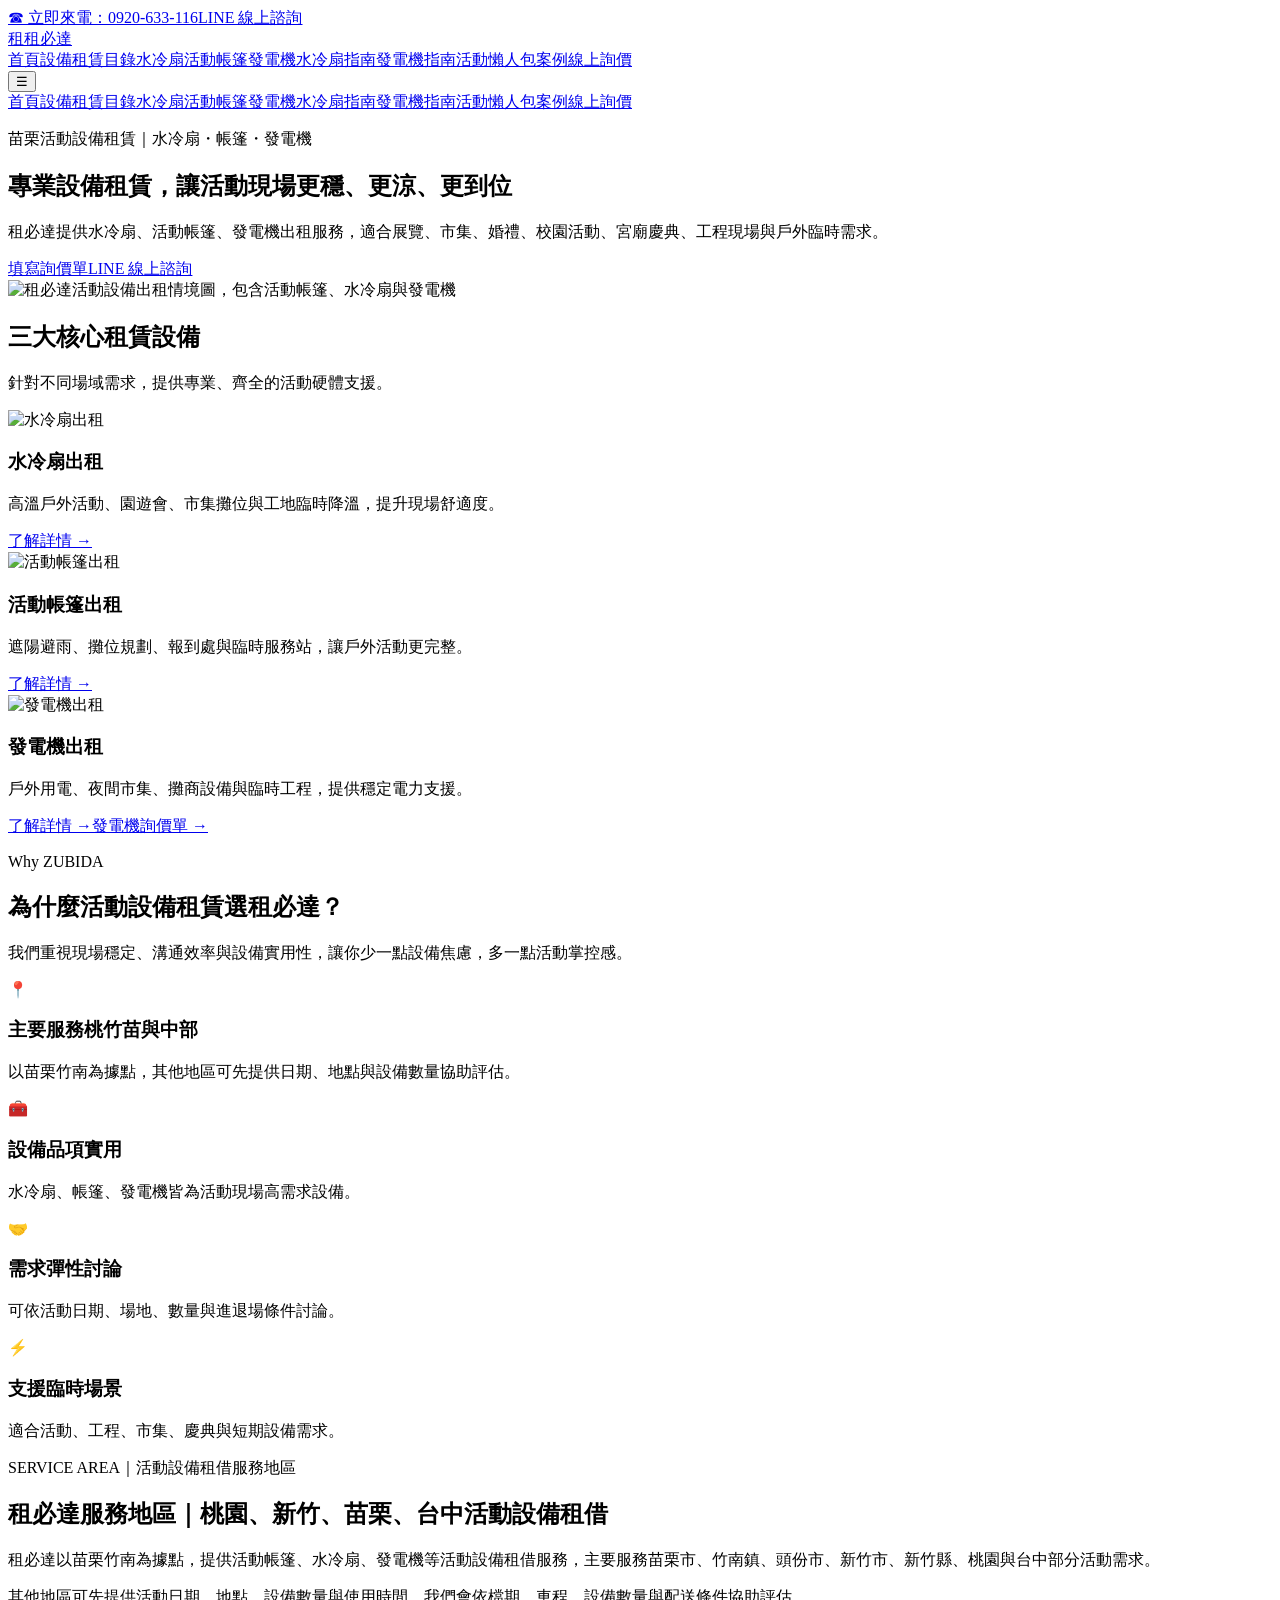
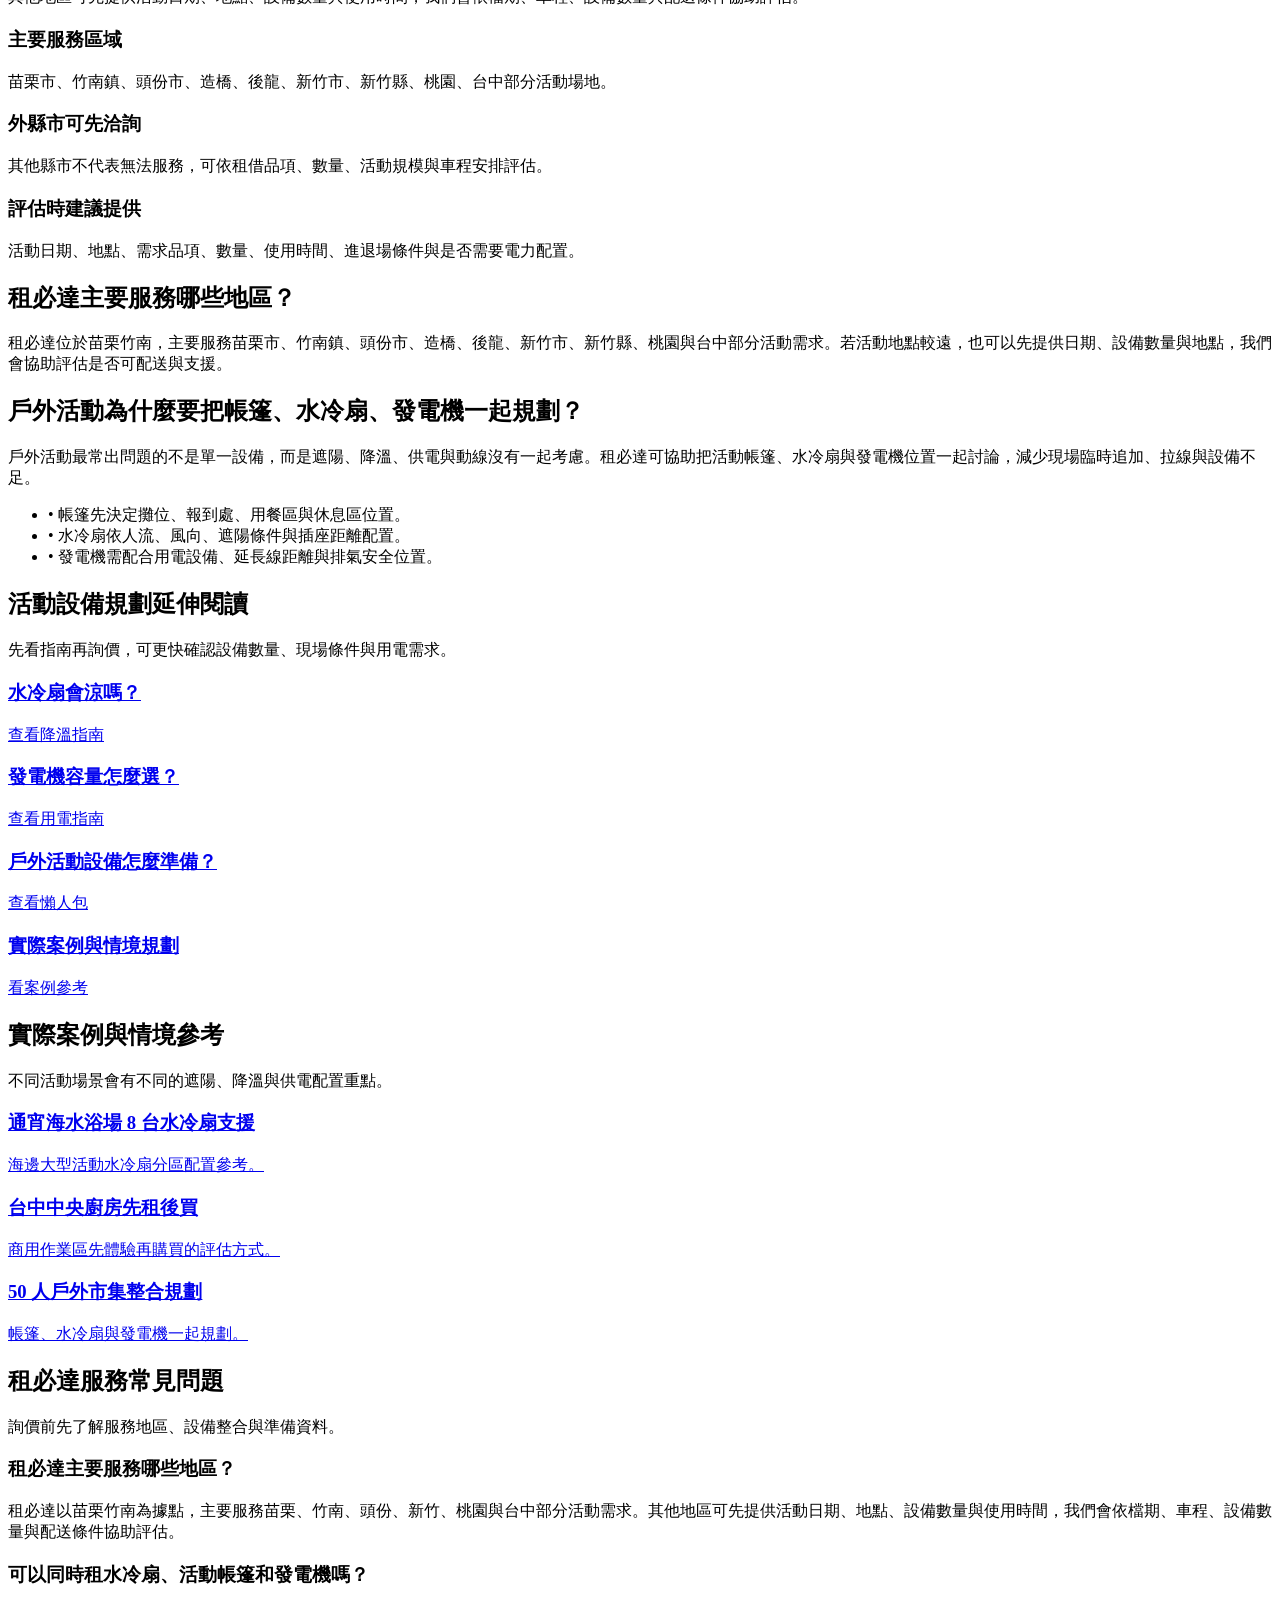
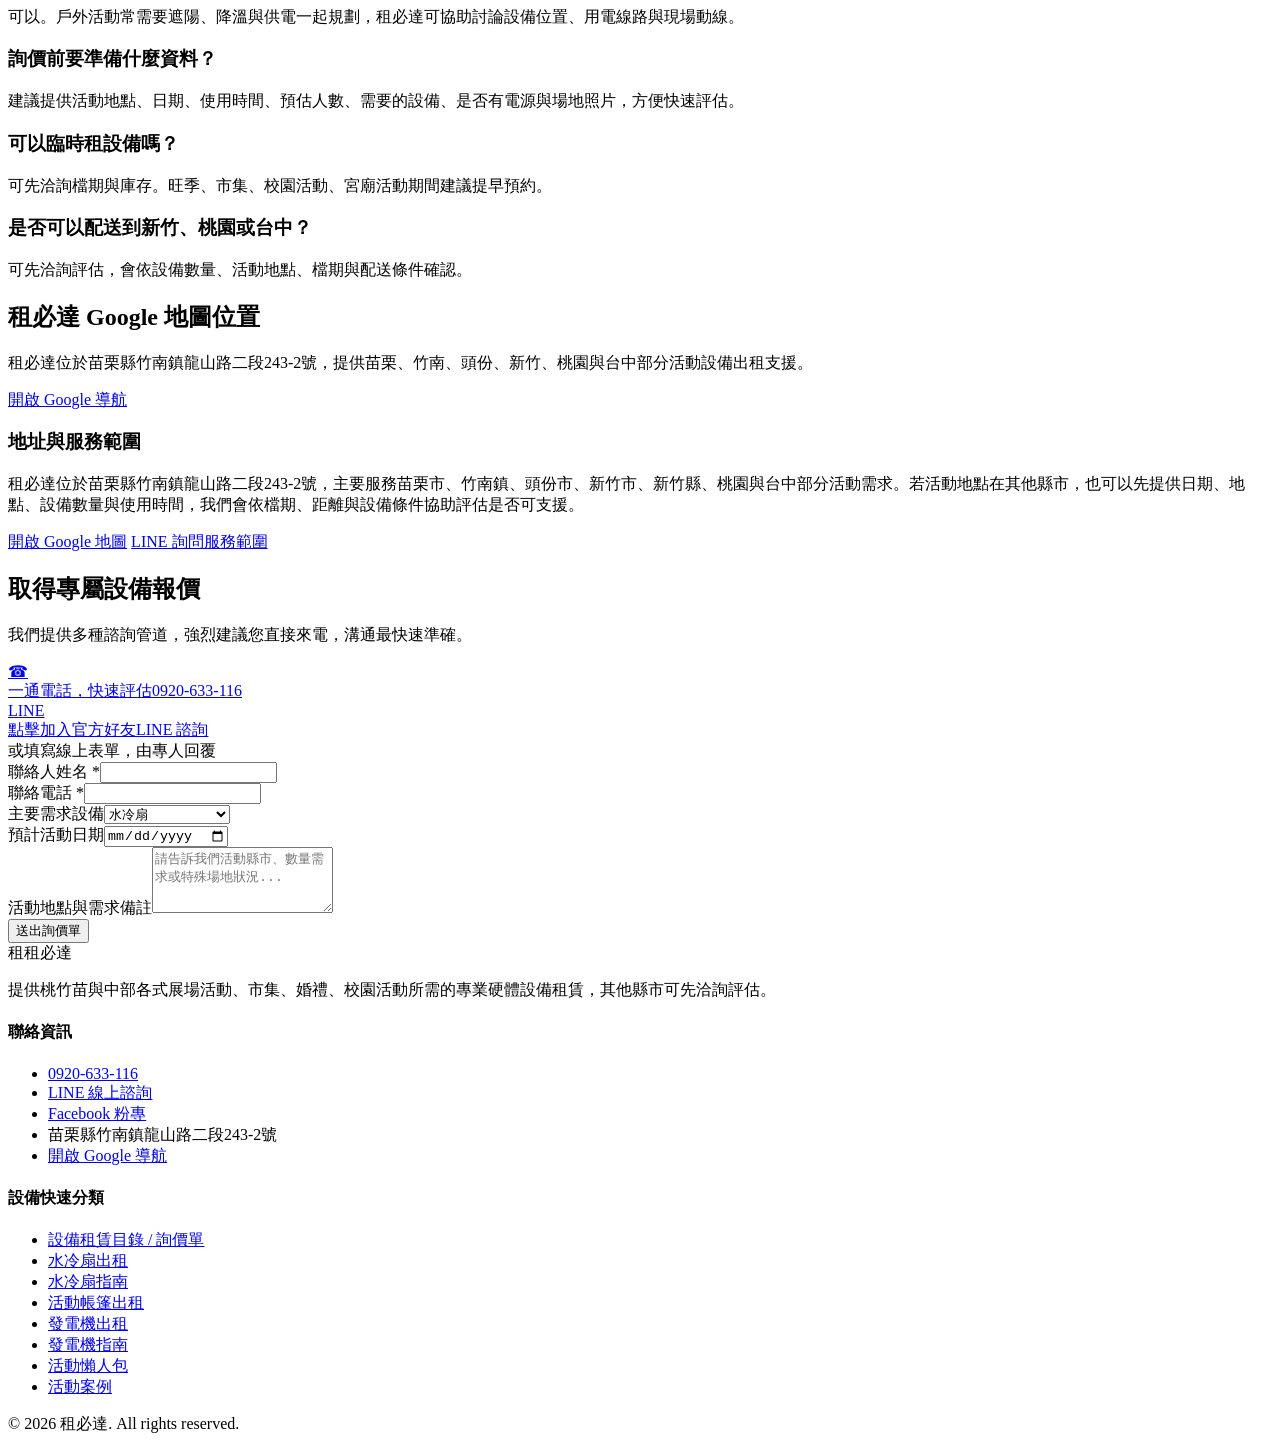
==== commit 60eef6f8: "Unify navigation and simplify rental inquiry page" ====
--- a/index.html
+++ b/index.html
@@ -28,30 +28,18 @@
 <style>.guide-table{width:100%;border-collapse:separate;border-spacing:0;overflow:hidden;border-radius:.9rem;border:1px solid #e5e7eb;background:#fff}.guide-table th{background:#1e3a8a;color:white;text-align:left;font-weight:700}.guide-table th,.guide-table td{padding:14px 16px;border-bottom:1px solid #e5e7eb;vertical-align:top}.guide-table tr:last-child td{border-bottom:0}.guide-table td:first-child{font-weight:700;color:#111827}</style>
 <script type="application/ld+json">{"@context":"https://schema.org","@graph":[{"@type":"LocalBusiness","@id":"https://yeafa70.github.io/ZUBIDA/#localbusiness","name":"租必達｜買樂開發企業社","alternateName":["租必達","ZUBIDA","zubida.go"],"url":"https://yeafa70.github.io/ZUBIDA/","telephone":"+886920633116","address":{"@type":"PostalAddress","streetAddress":"龍山路二段243-2號","addressLocality":"竹南鎮","addressRegion":"苗栗縣","addressCountry":"TW"},"areaServed":["苗栗市","竹南鎮","頭份市","造橋鄉","後龍鎮","新竹市","新竹縣","桃園市","台中市"],"description":"租必達提供水冷扇出租與銷售、活動帳篷出租與銷售、發電機出租，協助戶外活動、市集、園遊會、宮廟、校園活動、工地與臨時場地解決遮陽、降溫與供電需求。","sameAs":["https://www.facebook.com/zubida.go"]},{"@type":"Organization","@id":"https://yeafa70.github.io/ZUBIDA/#organization","name":"租必達｜買樂開發企業社","url":"https://yeafa70.github.io/ZUBIDA/","telephone":"+886920633116"},{"@type":"WebSite","@id":"https://yeafa70.github.io/ZUBIDA/#website","name":"租必達 ZUBIDA","url":"https://yeafa70.github.io/ZUBIDA/","publisher":{"@id":"https://yeafa70.github.io/ZUBIDA/#organization"},"inLanguage":"zh-Hant-TW"},{"@type":"BreadcrumbList","itemListElement":[{"@type":"ListItem","position":1,"name":"首頁","item":"https://yeafa70.github.io/ZUBIDA/"}]},{"@type":"OfferCatalog","name":"租必達活動設備服務目錄","itemListElement":[{"@type":"Offer","itemOffered":{"@type":"Service","name":"水冷扇出租與銷售"}},{"@type":"Offer","itemOffered":{"@type":"Service","name":"活動帳篷出租與銷售"}},{"@type":"Offer","itemOffered":{"@type":"Service","name":"發電機出租"}},{"@type":"Offer","itemOffered":{"@type":"Service","name":"戶外活動設備整合規劃"}}]},{"@type":"FAQPage","mainEntity":[{"@type":"Question","name":"租必達主要服務哪些地區？","acceptedAnswer":{"@type":"Answer","text":"租必達位於苗栗竹南，主要服務苗栗、竹南、頭份、新竹、桃園與台中部分活動需求，其他地區可先洽詢評估。"}},{"@type":"Question","name":"可以同時租水冷扇、活動帳篷和發電機嗎？","acceptedAnswer":{"@type":"Answer","text":"可以。戶外活動常需要遮陽、降溫與供電一起規劃，租必達可協助討論設備位置、用電線路與現場動線。"}},{"@type":"Question","name":"詢價前要準備什麼資料？","acceptedAnswer":{"@type":"Answer","text":"建議提供活動地點、日期、使用時間、預估人數、需要的設備、是否有電源與場地照片，方便快速評估。"}},{"@type":"Question","name":"可以臨時租設備嗎？","acceptedAnswer":{"@type":"Answer","text":"可先洽詢檔期與庫存。旺季、市集、校園活動、宮廟活動期間建議提早預約。"}},{"@type":"Question","name":"是否可以配送到新竹、桃園或台中？","acceptedAnswer":{"@type":"Answer","text":"可先洽詢評估，會依設備數量、活動地點、檔期與配送條件確認。"}}]}]}</script>
 </head>
-<body class="bg-gray-50 text-gray-800 font-sans antialiased flex flex-col min-h-screen scroll-smooth"><div class="bg-gray-900 text-white text-sm py-2">
-<div class="max-w-7xl mx-auto px-4 sm:px-6 lg:px-8 flex flex-wrap justify-between items-center gap-2">
-<a href="tel:0920633116" onclick="gtag('event', 'click_to_call');" class="flex items-center gap-2 hover:text-accent transition font-bold tracking-wider" data-ga-event="click_phone" data-ga-label="top_bar_phone">服務專線：0920-633-116</a>
-<a href="https://lin.ee/XM7224r" target="_blank" rel="noopener" onclick="gtag('event', 'click_line_chat');" class="flex items-center gap-2 text-[#06C755] hover:text-green-300 transition font-bold" data-ga-event="click_line" data-ga-label="top_bar_line">LINE 線上諮詢</a>
-  </div></div>
-<nav class="bg-white shadow-md sticky top-0 z-50">
-<div class="max-w-7xl mx-auto px-4 sm:px-6 lg:px-8"><div class="flex justify-between h-20">
-<div class="flex items-center"><a href="index.html" class="flex items-center gap-3 text-2xl font-bold text-primary"><span class="w-11 h-11 rounded-xl bg-primary text-white grid place-items-center shadow-lg">租</span>租必達</a></div>
-<div class="hidden md:flex items-center space-x-8 font-bold"><a href="index.html" class="text-primary border-b-4 border-accent py-6">首頁</a><a href="rent.html" class="text-gray-600 hover:text-primary py-6" data-ga-event="click_internal_link" data-ga-label="desktop_rent_catalog">設備租賃目錄</a><a href="cooler.html" class="text-gray-600 hover:text-primary py-6">水冷扇</a><a href="tent.html" class="text-gray-600 hover:text-primary py-6">活動帳篷</a><a href="generator.html" class="text-gray-600 hover:text-primary py-6">發電機</a><a href="event-equipment-guide.html" class="text-gray-600 hover:text-primary py-6" data-ga-event="click_internal_link" data-ga-label="desktop_event_equipment_guide">活動懶人包</a><a href="cases.html" class="text-gray-600 hover:text-primary py-6" data-ga-event="click_internal_link" data-ga-label="desktop_cases">案例</a><a href="index.html#contact" class="text-gray-600 hover:text-primary py-6">線上詢價</a><a href="tel:0920633116" onclick="gtag('event', 'click_to_call');" class="bg-primary text-white px-5 py-2 rounded-md hover:bg-secondary transition shadow-md" data-ga-event="click_phone" data-ga-label="nav_phone">立即來電</a>
-</div><div class="flex items-center md:hidden"><button type="button" id="mobile-menu-btn" class="text-gray-600 hover:text-primary focus:outline-none text-2xl">☰</button></div>
-</div></div>
-<div id="mobile-menu" class="hidden md:hidden bg-white border-t border-gray-100"><div class="px-4 pt-2 pb-4 space-y-1"><a href="index.html" class="block px-3 py-3 rounded-md font-bold text-primary hover:bg-gray-50">首頁</a><a href="rent.html" class="block px-3 py-3 rounded-md font-bold text-gray-700 hover:text-primary hover:bg-gray-50" data-ga-event="click_internal_link" data-ga-label="mobile_rent_catalog">設備租賃目錄</a><a href="cooler.html" class="block px-3 py-3 rounded-md font-bold text-gray-700 hover:text-primary hover:bg-gray-50">水冷扇</a><a href="cooler-guide.html" class="block px-3 py-3 rounded-md font-bold text-gray-700 hover:text-primary hover:bg-gray-50" data-ga-event="click_internal_link" data-ga-label="mobile_cooler_guide">水冷扇降溫指南</a><a href="tent.html" class="block px-3 py-3 rounded-md font-bold text-gray-700 hover:text-primary hover:bg-gray-50">活動帳篷</a><a href="generator.html" class="block px-3 py-3 rounded-md font-bold text-gray-700 hover:text-primary hover:bg-gray-50">發電機</a><a href="generator-guide.html" class="block px-3 py-3 rounded-md font-bold text-gray-700 hover:text-primary hover:bg-gray-50" data-ga-event="click_internal_link" data-ga-label="mobile_generator_guide">發電機出租指南</a><a href="event-equipment-guide.html" class="block px-3 py-3 rounded-md font-bold text-gray-700 hover:text-primary hover:bg-gray-50" data-ga-event="click_internal_link" data-ga-label="mobile_event_equipment_guide">活動設備懶人包</a><a href="cases.html" class="block px-3 py-3 rounded-md font-bold text-gray-700 hover:text-primary hover:bg-gray-50" data-ga-event="click_internal_link" data-ga-label="mobile_cases">活動案例</a><a href="index.html#contact" class="block px-3 py-3 rounded-md font-bold text-primary hover:bg-gray-50">線上詢價</a></div></div></nav>
-<main class="flex-grow"><section class="page-section"><div class="relative bg-primary overflow-hidden">
+<body class="bg-gray-50 text-gray-800 font-sans antialiased flex flex-col min-h-screen scroll-smooth"><div class="bg-gray-900 text-white text-sm py-2"><div class="max-w-7xl mx-auto px-4 sm:px-6 lg:px-8 flex flex-wrap justify-between items-center gap-2"><a href="tel:0920633116" class="flex items-center gap-2 hover:text-accent transition font-bold tracking-wider" data-ga-event="click_phone" data-ga-label="top_bar_phone" onclick="gtag('event', 'click_to_call');">☎ 立即來電：0920-633-116</a><a href="https://lin.ee/XM7224r" target="_blank" rel="noopener" class="flex items-center gap-2 text-[#06C755] hover:text-green-300 transition font-bold" data-ga-event="click_line" data-ga-label="top_bar_line" onclick="gtag('event', 'click_line_chat');">LINE 線上諮詢</a></div></div><nav class="bg-white shadow-md sticky top-0 z-50"><div class="max-w-7xl mx-auto px-4 sm:px-6 lg:px-8"><div class="flex justify-between h-20"><div class="flex items-center"><a href="index.html" class="flex items-center gap-3 text-2xl font-bold text-primary"><span class="w-11 h-11 rounded-xl bg-primary text-white grid place-items-center shadow-lg">租</span>租必達</a></div><div class="hidden md:flex items-center gap-5 text-sm font-bold"><a href="index.html" class="text-primary border-b-4 border-accent py-6" data-ga-event="click_internal_link" data-ga-label="desktop_home">首頁</a><a href="rent.html" class="text-gray-600 hover:text-primary py-6" data-ga-event="click_internal_link" data-ga-label="desktop_rent_catalog">設備租賃目錄</a><a href="cooler.html" class="text-gray-600 hover:text-primary py-6" data-ga-event="click_internal_link" data-ga-label="desktop_cooler">水冷扇</a><a href="tent.html" class="text-gray-600 hover:text-primary py-6" data-ga-event="click_internal_link" data-ga-label="desktop_tent">活動帳篷</a><a href="generator.html" class="text-gray-600 hover:text-primary py-6" data-ga-event="click_internal_link" data-ga-label="desktop_generator">發電機</a><a href="cooler-guide.html" class="text-gray-600 hover:text-primary py-6" data-ga-event="click_internal_link" data-ga-label="desktop_cooler_guide">水冷扇指南</a><a href="generator-guide.html" class="text-gray-600 hover:text-primary py-6" data-ga-event="click_internal_link" data-ga-label="desktop_generator_guide">發電機指南</a><a href="event-equipment-guide.html" class="text-gray-600 hover:text-primary py-6" data-ga-event="click_internal_link" data-ga-label="desktop_event_equipment_guide">活動懶人包</a><a href="cases.html" class="text-gray-600 hover:text-primary py-6" data-ga-event="click_internal_link" data-ga-label="desktop_cases">案例</a><a href="rent.html" class="text-gray-600 hover:text-primary py-6" data-ga-event="click_internal_link" data-ga-label="nav_online_inquiry">線上詢價</a></div><div class="flex items-center md:hidden"><button type="button" id="mobile-menu-btn" class="text-gray-600 hover:text-primary focus:outline-none text-2xl">☰</button></div></div></div><div id="mobile-menu" class="hidden md:hidden bg-white border-t border-gray-100"><div class="px-4 pt-2 pb-4 space-y-1"><a href="index.html" class="block px-3 py-3 rounded-md font-bold text-primary hover:bg-gray-50" data-ga-event="click_internal_link" data-ga-label="mobile_home">首頁</a><a href="rent.html" class="block px-3 py-3 rounded-md font-bold text-gray-700 hover:text-primary hover:bg-gray-50" data-ga-event="click_internal_link" data-ga-label="mobile_rent_catalog">設備租賃目錄</a><a href="cooler.html" class="block px-3 py-3 rounded-md font-bold text-gray-700 hover:text-primary hover:bg-gray-50" data-ga-event="click_internal_link" data-ga-label="mobile_cooler">水冷扇</a><a href="tent.html" class="block px-3 py-3 rounded-md font-bold text-gray-700 hover:text-primary hover:bg-gray-50" data-ga-event="click_internal_link" data-ga-label="mobile_tent">活動帳篷</a><a href="generator.html" class="block px-3 py-3 rounded-md font-bold text-gray-700 hover:text-primary hover:bg-gray-50" data-ga-event="click_internal_link" data-ga-label="mobile_generator">發電機</a><a href="cooler-guide.html" class="block px-3 py-3 rounded-md font-bold text-gray-700 hover:text-primary hover:bg-gray-50" data-ga-event="click_internal_link" data-ga-label="mobile_cooler_guide">水冷扇指南</a><a href="generator-guide.html" class="block px-3 py-3 rounded-md font-bold text-gray-700 hover:text-primary hover:bg-gray-50" data-ga-event="click_internal_link" data-ga-label="mobile_generator_guide">發電機指南</a><a href="event-equipment-guide.html" class="block px-3 py-3 rounded-md font-bold text-gray-700 hover:text-primary hover:bg-gray-50" data-ga-event="click_internal_link" data-ga-label="mobile_event_equipment_guide">活動懶人包</a><a href="cases.html" class="block px-3 py-3 rounded-md font-bold text-gray-700 hover:text-primary hover:bg-gray-50" data-ga-event="click_internal_link" data-ga-label="mobile_cases">案例</a><a href="rent.html" class="block px-3 py-3 rounded-md font-bold text-gray-700 hover:text-primary hover:bg-gray-50" data-ga-event="click_internal_link" data-ga-label="nav_online_inquiry">線上詢價</a></div></div></nav><main class="flex-grow"><section class="page-section"><div class="relative bg-primary overflow-hidden">
 <div class="absolute inset-0 opacity-20 bg-gradient-to-br from-primary to-secondary"></div>
 <div class="max-w-7xl mx-auto px-4 sm:px-6 lg:px-8 relative z-10 py-20 md:py-28 grid grid-cols-1 lg:grid-cols-12 gap-10 items-center">
 <div class="lg:col-span-4 text-white"><p class="text-accent font-bold mb-4 tracking-wider">苗栗活動設備租賃｜水冷扇・帳篷・發電機</p>
 <h1 class="text-4xl md:text-6xl font-extrabold leading-tight mb-6 tracking-wide">專業設備租賃，讓活動現場更穩、更涼、更到位</h1>
 <p class="text-lg text-blue-100 mb-8">租必達提供水冷扇、活動帳篷、發電機出租服務，適合展覽、市集、婚禮、校園活動、宮廟慶典、工程現場與戶外臨時需求。</p>
-<div class="flex flex-col gap-4"><a href="rent.html" class="bg-accent text-white font-bold px-8 py-4 rounded-lg hover:bg-yellow-600 transition shadow-lg text-center" data-ga-event="click_internal_link" data-ga-label="hero_rent_catalog">快速選設備加入詢價車</a><a href="#contact" class="bg-white text-primary font-bold px-8 py-4 rounded-lg hover:bg-gray-100 transition shadow-lg text-center" data-ga-event="click_to_form" data-ga-label="hero_quote">填寫原本線上表單</a><a href="#items" class="border border-white/50 text-white font-bold px-8 py-4 rounded-lg hover:bg-white/10 transition text-center">查看熱門設備</a></div></div>
+<div class="flex flex-col sm:flex-row gap-4"><a href="rent.html" class="bg-accent text-white font-bold px-8 py-4 rounded-lg hover:bg-yellow-600 transition shadow-lg text-center" data-ga-event="click_internal_link" data-ga-label="hero_inquiry_form">填寫詢價單</a><a href="https://lin.ee/XM7224r" target="_blank" rel="noopener" class="bg-white text-primary font-bold px-8 py-4 rounded-lg hover:bg-gray-100 transition shadow-lg text-center" data-ga-event="click_line" data-ga-label="hero_line_chat" onclick="gtag('event', 'click_line_chat');">LINE 線上諮詢</a></div></div>
 <div class="lg:col-span-8 bg-white p-4 rounded-3xl shadow-2xl"><img src="pics/zubida-event-equipment-rental-tent-cooler-generator.jpg" alt="租必達活動設備出租情境圖，包含活動帳篷、水冷扇與發電機" class="w-full hero-img rounded-2xl product-img"></div>
 </div></div>
 <div id="items" class="py-20 bg-white"><div class="max-w-7xl mx-auto px-4 sm:px-6 lg:px-8"><div class="text-center mb-16"><h2 class="text-3xl font-bold text-gray-900 mb-4">三大核心租賃設備</h2><div class="w-24 h-1 bg-secondary mx-auto rounded"></div><p class="mt-4 text-gray-600">針對不同場域需求，提供專業、齊全的活動硬體支援。</p></div>
 <div class="grid grid-cols-1 md:grid-cols-3 gap-10">
-<div class="bg-gray-50 rounded-xl overflow-hidden shadow-md hover:shadow-xl transition group"><div class="h-64 overflow-hidden relative"><img src="pics/cooler-main.jpg" alt="水冷扇出租" class="w-full h-full object-cover transform group-hover:scale-105 transition duration-500 product-img"></div><div class="p-8"><h3 class="text-2xl font-bold text-gray-900 mb-4">水冷扇出租</h3><p class="text-gray-600 mb-6">高溫戶外活動、園遊會、市集攤位與工地臨時降溫，提升現場舒適度。</p><a href="cooler.html" class="text-secondary font-bold hover:text-primary">了解詳情 →</a></div></div><div class="bg-gray-50 rounded-xl overflow-hidden shadow-md hover:shadow-xl transition group"><div class="h-64 overflow-hidden relative"><img src="pics/tent-main.jpg" alt="活動帳篷出租" class="w-full h-full object-cover transform group-hover:scale-105 transition duration-500 product-img"></div><div class="p-8"><h3 class="text-2xl font-bold text-gray-900 mb-4">活動帳篷出租</h3><p class="text-gray-600 mb-6">遮陽避雨、攤位規劃、報到處與臨時服務站，讓戶外活動更完整。</p><a href="tent.html" class="text-secondary font-bold hover:text-primary">了解詳情 →</a></div></div><div class="bg-gray-50 rounded-xl overflow-hidden shadow-md hover:shadow-xl transition group"><div class="h-64 overflow-hidden relative"><img src="pics/generator-main.jpg" alt="發電機出租" class="w-full h-full object-cover transform group-hover:scale-105 transition duration-500 product-img"></div><div class="p-8"><h3 class="text-2xl font-bold text-gray-900 mb-4">發電機出租</h3><p class="text-gray-600 mb-6">戶外用電、夜間市集、攤商設備與臨時工程，提供穩定電力支援。</p><div class="flex flex-wrap gap-3"><a href="generator.html" class="text-secondary font-bold hover:text-primary">了解詳情 →</a><a href="rent.html#generator" class="text-primary font-bold hover:text-secondary" data-ga-event="click_internal_link" data-ga-label="home_generator_cart">加入詢價車 →</a></div></div></div>
+<div class="bg-gray-50 rounded-xl overflow-hidden shadow-md hover:shadow-xl transition group"><div class="h-64 overflow-hidden relative"><img src="pics/cooler-main.jpg" alt="水冷扇出租" class="w-full h-full object-cover transform group-hover:scale-105 transition duration-500 product-img"></div><div class="p-8"><h3 class="text-2xl font-bold text-gray-900 mb-4">水冷扇出租</h3><p class="text-gray-600 mb-6">高溫戶外活動、園遊會、市集攤位與工地臨時降溫，提升現場舒適度。</p><a href="cooler.html" class="text-secondary font-bold hover:text-primary">了解詳情 →</a></div></div><div class="bg-gray-50 rounded-xl overflow-hidden shadow-md hover:shadow-xl transition group"><div class="h-64 overflow-hidden relative"><img src="pics/tent-main.jpg" alt="活動帳篷出租" class="w-full h-full object-cover transform group-hover:scale-105 transition duration-500 product-img"></div><div class="p-8"><h3 class="text-2xl font-bold text-gray-900 mb-4">活動帳篷出租</h3><p class="text-gray-600 mb-6">遮陽避雨、攤位規劃、報到處與臨時服務站，讓戶外活動更完整。</p><a href="tent.html" class="text-secondary font-bold hover:text-primary">了解詳情 →</a></div></div><div class="bg-gray-50 rounded-xl overflow-hidden shadow-md hover:shadow-xl transition group"><div class="h-64 overflow-hidden relative"><img src="pics/generator-main.jpg" alt="發電機出租" class="w-full h-full object-cover transform group-hover:scale-105 transition duration-500 product-img"></div><div class="p-8"><h3 class="text-2xl font-bold text-gray-900 mb-4">發電機出租</h3><p class="text-gray-600 mb-6">戶外用電、夜間市集、攤商設備與臨時工程，提供穩定電力支援。</p><div class="flex flex-wrap gap-3"><a href="generator.html" class="text-secondary font-bold hover:text-primary">了解詳情 →</a><a href="rent.html#generator" class="text-primary font-bold hover:text-secondary" data-ga-event="click_internal_link" data-ga-label="home_generator_cart">發電機詢價單 →</a></div></div></div>
 </div></div></div>
 <div class="py-20 bg-gray-100"><div class="max-w-7xl mx-auto px-4 sm:px-6 lg:px-8"><div class="text-center mb-12"><p class="text-secondary font-bold mb-2">Why ZUBIDA</p><h2 class="text-3xl font-bold text-gray-900 mb-4">為什麼活動設備租賃選租必達？</h2><p class="text-gray-600">我們重視現場穩定、溝通效率與設備實用性，讓你少一點設備焦慮，多一點活動掌控感。</p></div>
 <div class="grid grid-cols-1 md:grid-cols-4 gap-6">
@@ -167,7 +155,7 @@
 <div><label class="block text-sm font-medium text-gray-700 mb-1">預計活動日期</label><input type="date" id="entryDate" name="date" class="w-full px-4 py-2 border border-gray-300 rounded-md focus:ring-secondary focus:border-secondary"></div>
 </div>
 <div><label class="block text-sm font-medium text-gray-700 mb-1">活動地點與需求備註</label><textarea id="entryMsg" name="message" rows="4" placeholder="請告訴我們活動縣市、數量需求或特殊場地狀況..." class="w-full px-4 py-2 border border-gray-300 rounded-md focus:ring-secondary focus:border-secondary"></textarea></div>
-<button type="submit" id="submitBtn" class="w-full bg-primary text-white font-bold py-3 rounded-md hover:bg-blue-900 transition flex justify-center items-center gap-2"><span>送出詢問表單</span></button>
+<button type="submit" id="submitBtn" class="w-full bg-primary text-white font-bold py-3 rounded-md hover:bg-blue-900 transition flex justify-center items-center gap-2"><span>送出詢價單</span></button>
 </form></div></div></section></section></main><footer class="bg-gray-900 text-gray-300 py-12">
 <div class="max-w-7xl mx-auto px-4 sm:px-6 lg:px-8">
 <div class="grid grid-cols-1 md:grid-cols-3 gap-8">
@@ -178,7 +166,7 @@
 <li><a href="https://www.facebook.com/zubida.go" target="_blank" rel="noopener" class="text-blue-300 font-bold hover:text-white transition" data-ga-event="click_facebook" data-ga-label="footer_facebook">Facebook 粉專</a></li><li>苗栗縣竹南鎮龍山路二段243-2號</li>
 <li><a href="https://www.google.com/maps/search/?api=1&query=苗栗縣竹南鎮龍山路二段243-2號" target="_blank" rel="noopener" class="text-secondary hover:text-blue-300 transition" data-ga-event="click_map" data-ga-label="footer_map">開啟 Google 導航</a></li>
 </ul></div>
-<div><h4 class="text-lg font-bold text-white mb-4">設備快速分類</h4><ul class="space-y-2 text-sm"><li><a href="rent.html" class="hover:text-secondary transition" data-ga-event="click_internal_link" data-ga-label="footer_rent_catalog">設備租賃目錄 / 詢價車</a></li><li><a href="cooler.html" class="hover:text-secondary transition">水冷扇出租</a></li><li><a href="cooler-guide.html" class="hover:text-secondary transition" data-ga-event="click_internal_link" data-ga-label="footer_cooler_guide">水冷扇降溫指南</a></li><li><a href="tent.html" class="hover:text-secondary transition">活動帳篷出租</a></li><li><a href="generator.html" class="hover:text-secondary transition">發電機出租</a></li><li><a href="generator-guide.html" class="hover:text-secondary transition" data-ga-event="click_internal_link" data-ga-label="footer_generator_guide">發電機出租指南</a></li><li><a href="event-equipment-guide.html" class="hover:text-secondary transition" data-ga-event="click_internal_link" data-ga-label="footer_event_equipment_guide">活動設備懶人包</a></li><li><a href="cases.html" class="hover:text-secondary transition" data-ga-event="click_internal_link" data-ga-label="footer_cases">活動案例</a></li></ul></div>
+<div><h4 class="text-lg font-bold text-white mb-4">設備快速分類</h4><ul class="space-y-2 text-sm"><li><a href="rent.html" class="hover:text-secondary transition" data-ga-event="click_internal_link" data-ga-label="footer_rent_catalog">設備租賃目錄 / 詢價單</a></li><li><a href="cooler.html" class="hover:text-secondary transition">水冷扇出租</a></li><li><a href="cooler-guide.html" class="hover:text-secondary transition" data-ga-event="click_internal_link" data-ga-label="footer_cooler_guide">水冷扇指南</a></li><li><a href="tent.html" class="hover:text-secondary transition">活動帳篷出租</a></li><li><a href="generator.html" class="hover:text-secondary transition">發電機出租</a></li><li><a href="generator-guide.html" class="hover:text-secondary transition" data-ga-event="click_internal_link" data-ga-label="footer_generator_guide">發電機指南</a></li><li><a href="event-equipment-guide.html" class="hover:text-secondary transition" data-ga-event="click_internal_link" data-ga-label="footer_event_equipment_guide">活動懶人包</a></li><li><a href="cases.html" class="hover:text-secondary transition" data-ga-event="click_internal_link" data-ga-label="footer_cases">活動案例</a></li></ul></div>
 </div><div class="border-t border-gray-800 mt-8 pt-8 text-center text-sm text-gray-500">© 2026 租必達. All rights reserved.</div></div></footer>
 
 <script src="js/main.js?v=20260629-mobile-menu-avatar-lipsync"></script>
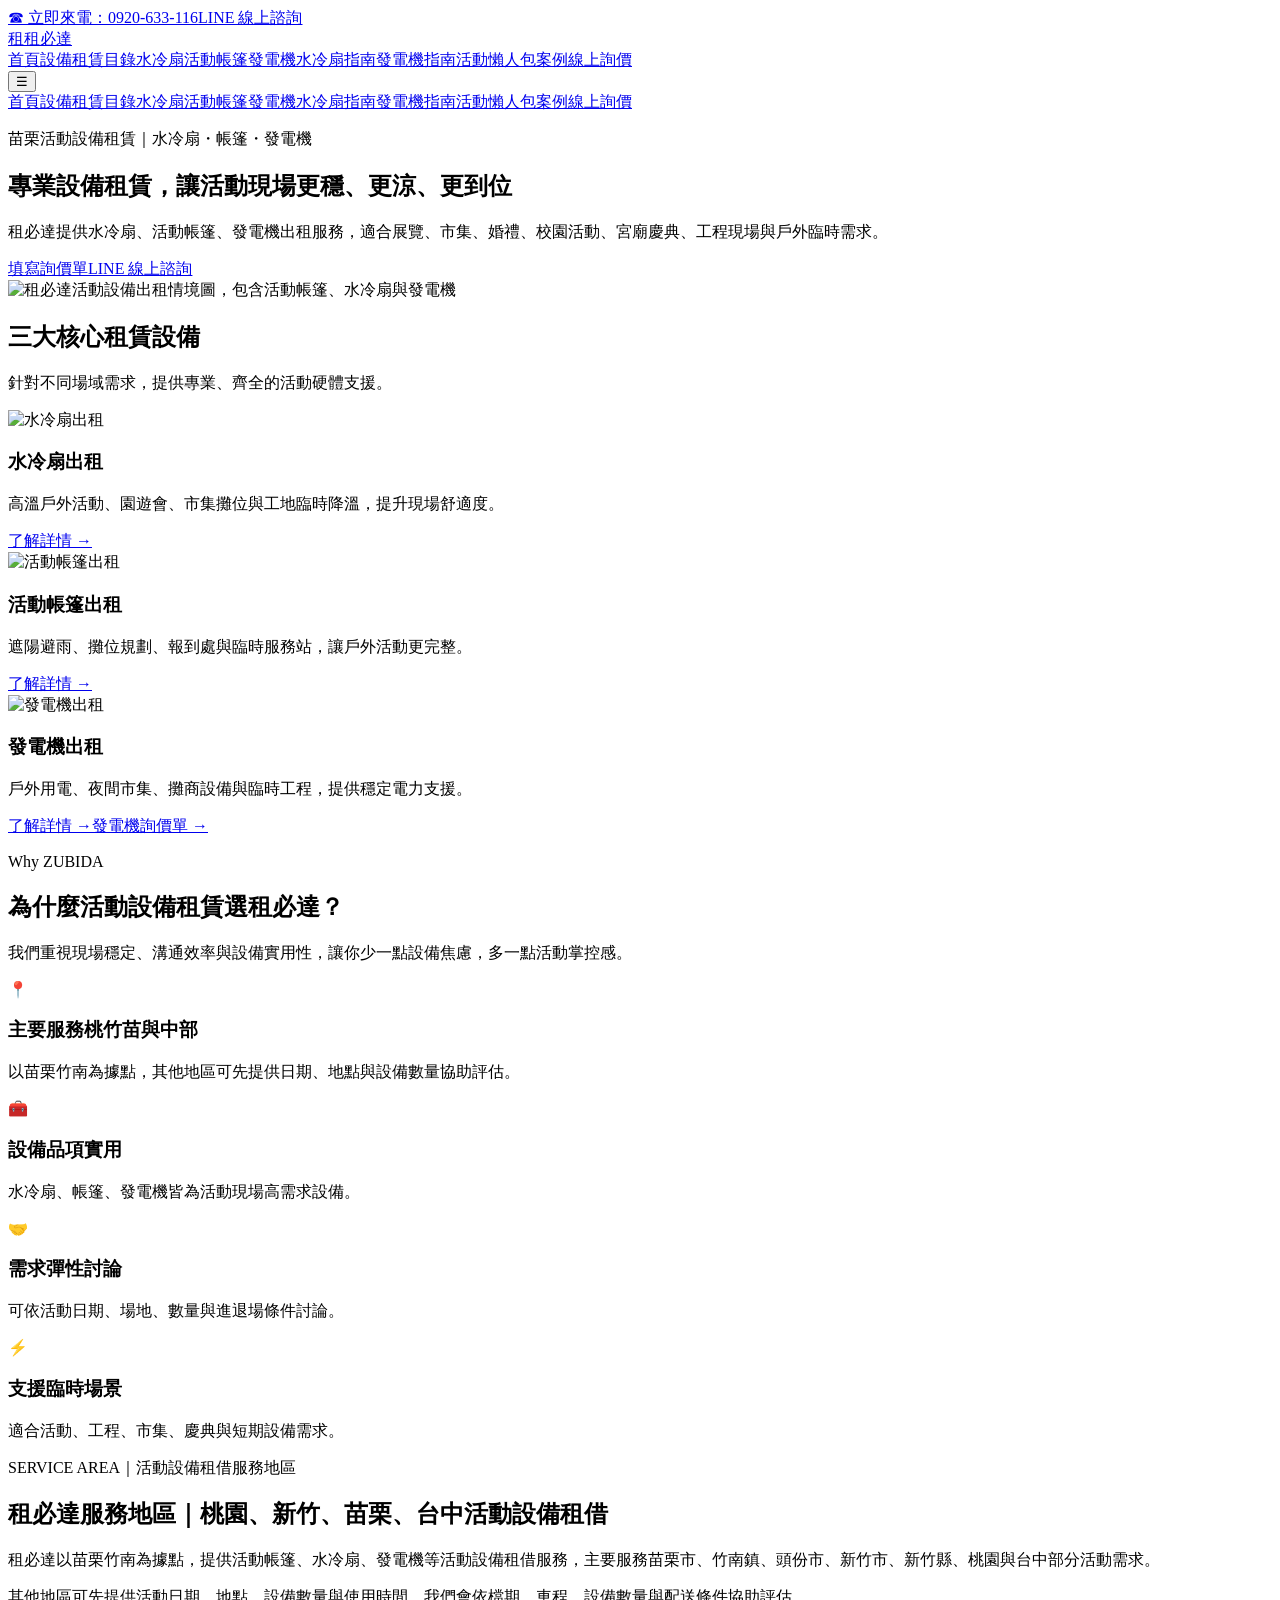
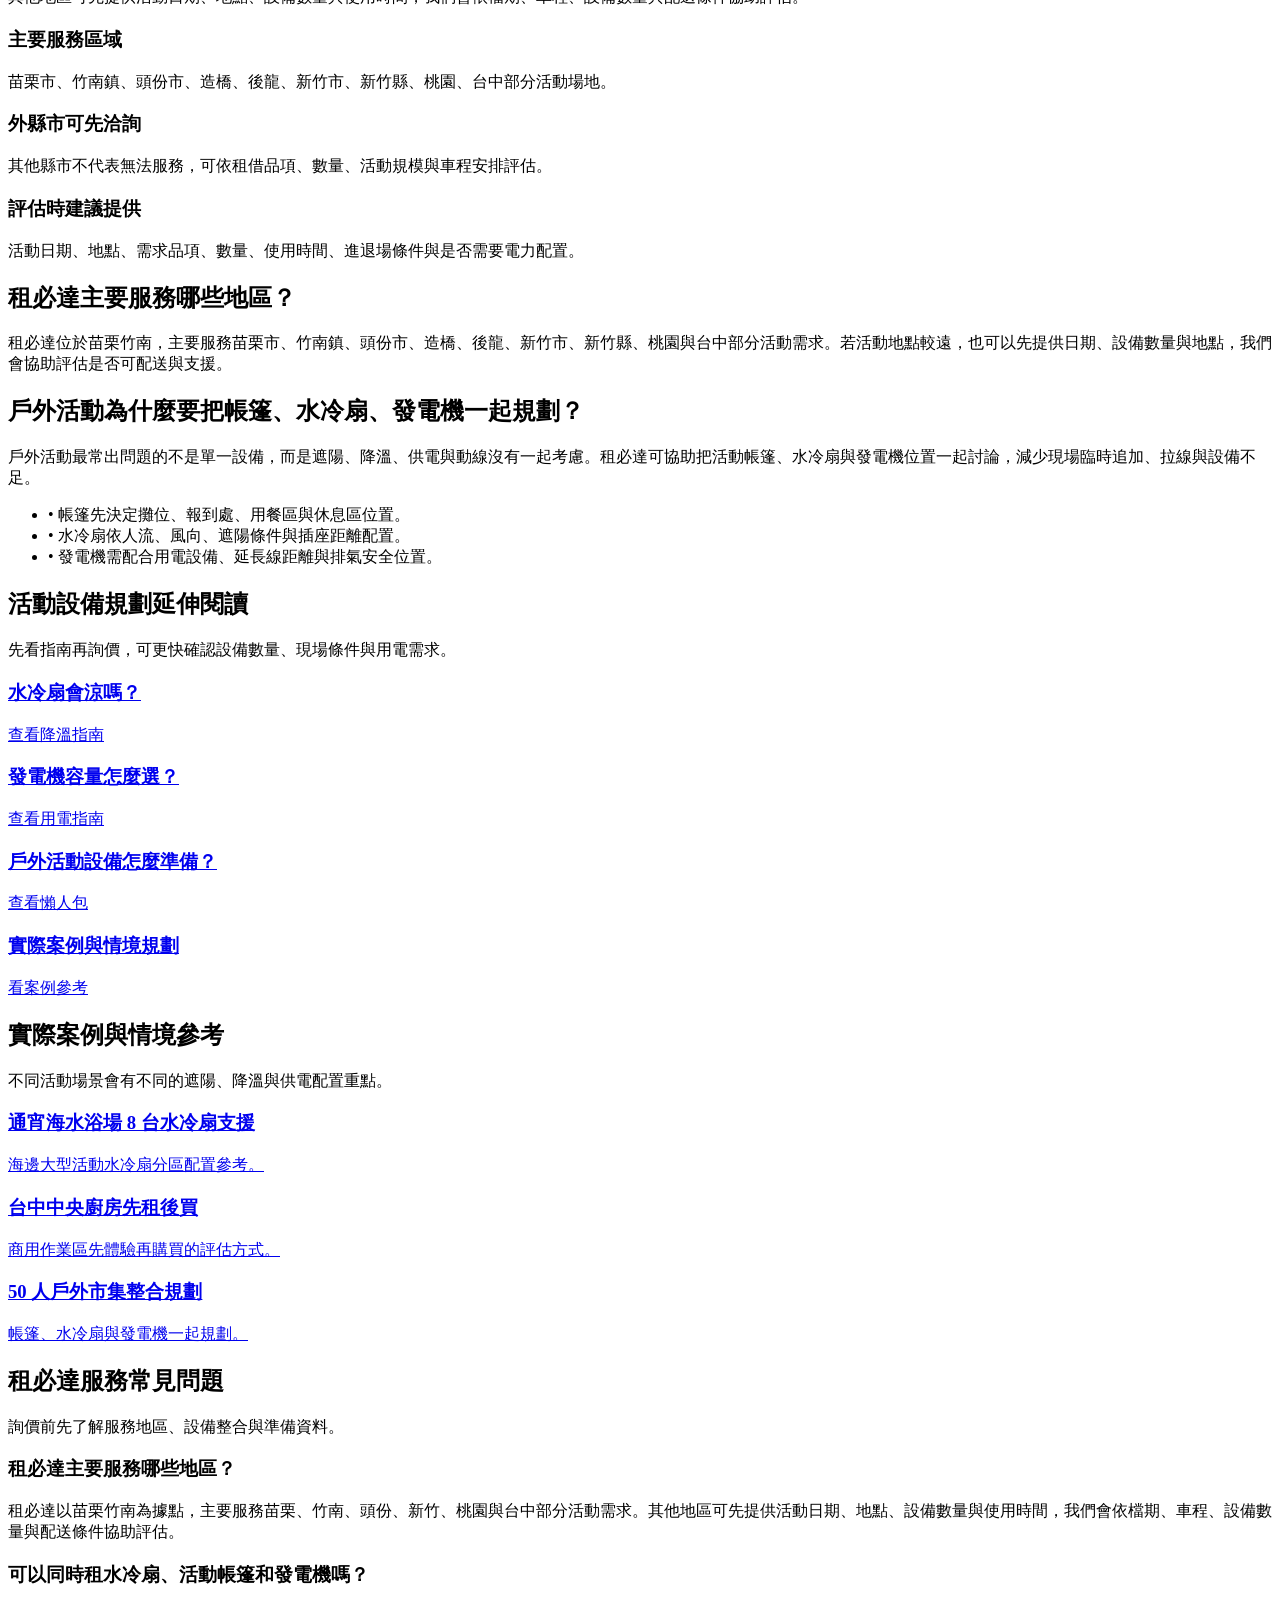
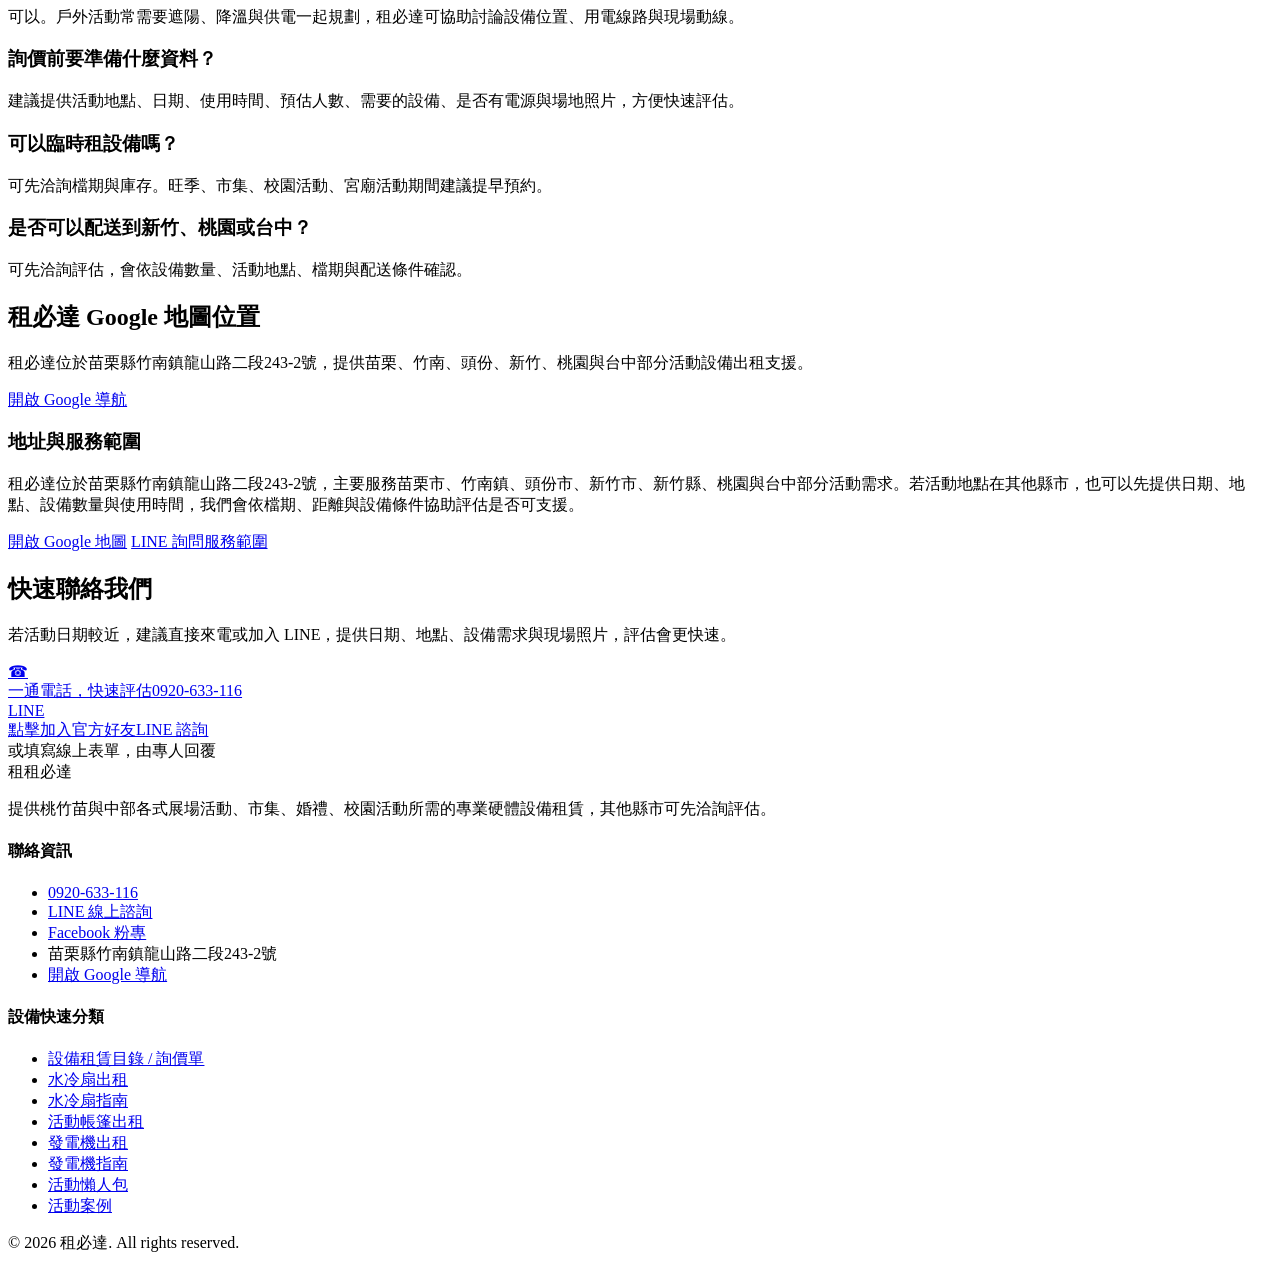
==== commit ab0fa2ed: "Refine rental inquiry page and SEO structure" ====
--- a/index.html
+++ b/index.html
@@ -138,25 +138,14 @@
   </div>
 </section><section id="contact" class="bg-secondary py-20 relative overflow-hidden">
 <div class="max-w-4xl mx-auto px-4 relative z-10"><div class="bg-white rounded-2xl shadow-2xl p-8 md:p-12">
-<div class="text-center mb-10"><h2 class="text-3xl font-bold text-gray-900 mb-2">取得專屬設備報價</h2><p class="text-gray-600 mb-6">我們提供多種諮詢管道，強烈建議您直接來電，溝通最快速準確。</p>
+<div class="text-center mb-10"><h2 class="text-3xl font-bold text-gray-900 mb-2">快速聯絡我們</h2><p class="text-gray-600 mb-6">若活動日期較近，建議直接來電或加入 LINE，提供日期、地點、設備需求與現場照片，評估會更快速。</p>
 <div class="flex flex-col sm:flex-row justify-center gap-4 mb-8">
 <a href="tel:0920633116" class="bg-gray-900 text-white font-bold px-8 py-4 rounded-xl hover:bg-gray-800 transition shadow-lg text-lg flex items-center justify-center gap-4 w-full sm:w-auto" data-ga-event="click_phone" data-ga-label="contact_phone" onclick="gtag('event', 'click_to_call');"><span class="text-3xl text-accent">☎</span><div class="text-left leading-tight"><span class="block text-xs text-gray-300 font-normal">一通電話，快速評估</span>0920-633-116</div></a>
 <a href="https://lin.ee/XM7224r" target="_blank" rel="noopener" class="bg-[#06C755] text-white font-bold px-8 py-4 rounded-xl hover:bg-green-600 transition shadow-lg text-lg flex items-center justify-center gap-4 w-full sm:w-auto" data-ga-event="click_line" data-ga-label="contact_line" onclick="gtag('event', 'click_line_chat');"><span class="text-3xl">LINE</span><div class="text-left leading-tight"><span class="block text-xs text-green-100 font-normal">點擊加入官方好友</span>LINE 諮詢</div></a>
 </div>
 <div class="flex items-center my-8"><div class="flex-grow border-t border-gray-200"></div><span class="px-4 text-gray-400 text-sm">或填寫線上表單，由專人回覆</span><div class="flex-grow border-t border-gray-200"></div></div>
 </div>
-<form id="rentalForm" onsubmit="gtag('event', 'submit_quote_form');" class="space-y-6">
-<div class="grid grid-cols-1 md:grid-cols-2 gap-6">
-<div><label class="block text-sm font-medium text-gray-700 mb-1">聯絡人姓名 *</label><input type="text" id="entryName" name="name" required class="w-full px-4 py-2 border border-gray-300 rounded-md focus:ring-secondary focus:border-secondary"></div>
-<div><label class="block text-sm font-medium text-gray-700 mb-1">聯絡電話 *</label><input type="tel" id="entryPhone" name="phone" required class="w-full px-4 py-2 border border-gray-300 rounded-md focus:ring-secondary focus:border-secondary"></div>
-</div>
-<div class="grid grid-cols-1 md:grid-cols-2 gap-6">
-<div><label class="block text-sm font-medium text-gray-700 mb-1">主要需求設備</label><select id="entryService" name="service" class="w-full px-4 py-2 border border-gray-300 rounded-md focus:ring-secondary focus:border-secondary"><option value="水冷扇">水冷扇</option><option value="活動帳篷">活動帳篷</option><option value="發電機">發電機</option><option value="多項設備混搭">多項設備綜合規劃</option></select></div>
-<div><label class="block text-sm font-medium text-gray-700 mb-1">預計活動日期</label><input type="date" id="entryDate" name="date" class="w-full px-4 py-2 border border-gray-300 rounded-md focus:ring-secondary focus:border-secondary"></div>
-</div>
-<div><label class="block text-sm font-medium text-gray-700 mb-1">活動地點與需求備註</label><textarea id="entryMsg" name="message" rows="4" placeholder="請告訴我們活動縣市、數量需求或特殊場地狀況..." class="w-full px-4 py-2 border border-gray-300 rounded-md focus:ring-secondary focus:border-secondary"></textarea></div>
-<button type="submit" id="submitBtn" class="w-full bg-primary text-white font-bold py-3 rounded-md hover:bg-blue-900 transition flex justify-center items-center gap-2"><span>送出詢價單</span></button>
-</form></div></div></section></section></main><footer class="bg-gray-900 text-gray-300 py-12">
+</div></div></section></section></main><footer class="bg-gray-900 text-gray-300 py-12">
 <div class="max-w-7xl mx-auto px-4 sm:px-6 lg:px-8">
 <div class="grid grid-cols-1 md:grid-cols-3 gap-8">
 <div><div class="flex items-center gap-3 text-2xl font-bold text-white mb-4"><span class="w-10 h-10 rounded-xl bg-secondary text-white grid place-items-center">租</span>租必達</div><p class="text-sm text-gray-400 mb-4">提供桃竹苗與中部各式展場活動、市集、婚禮、校園活動所需的專業硬體設備租賃，其他縣市可先洽詢評估。</p></div>
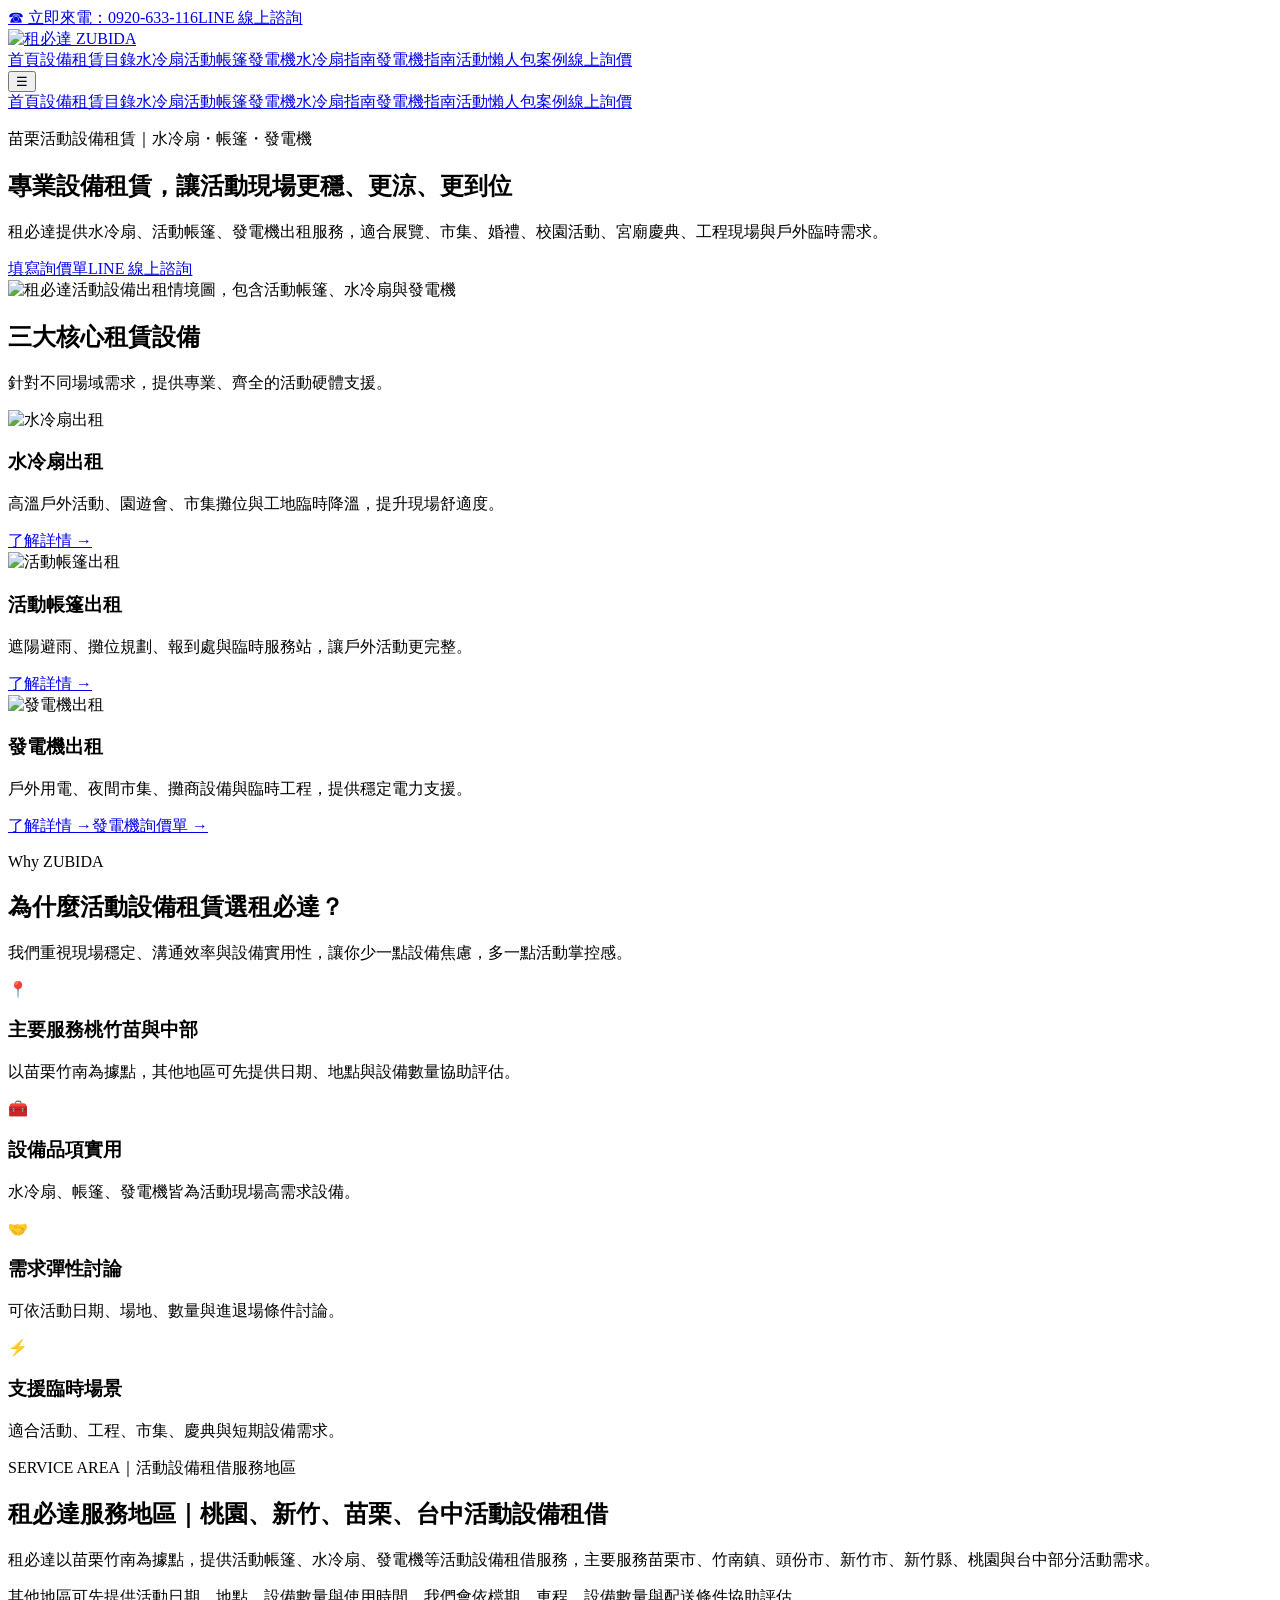
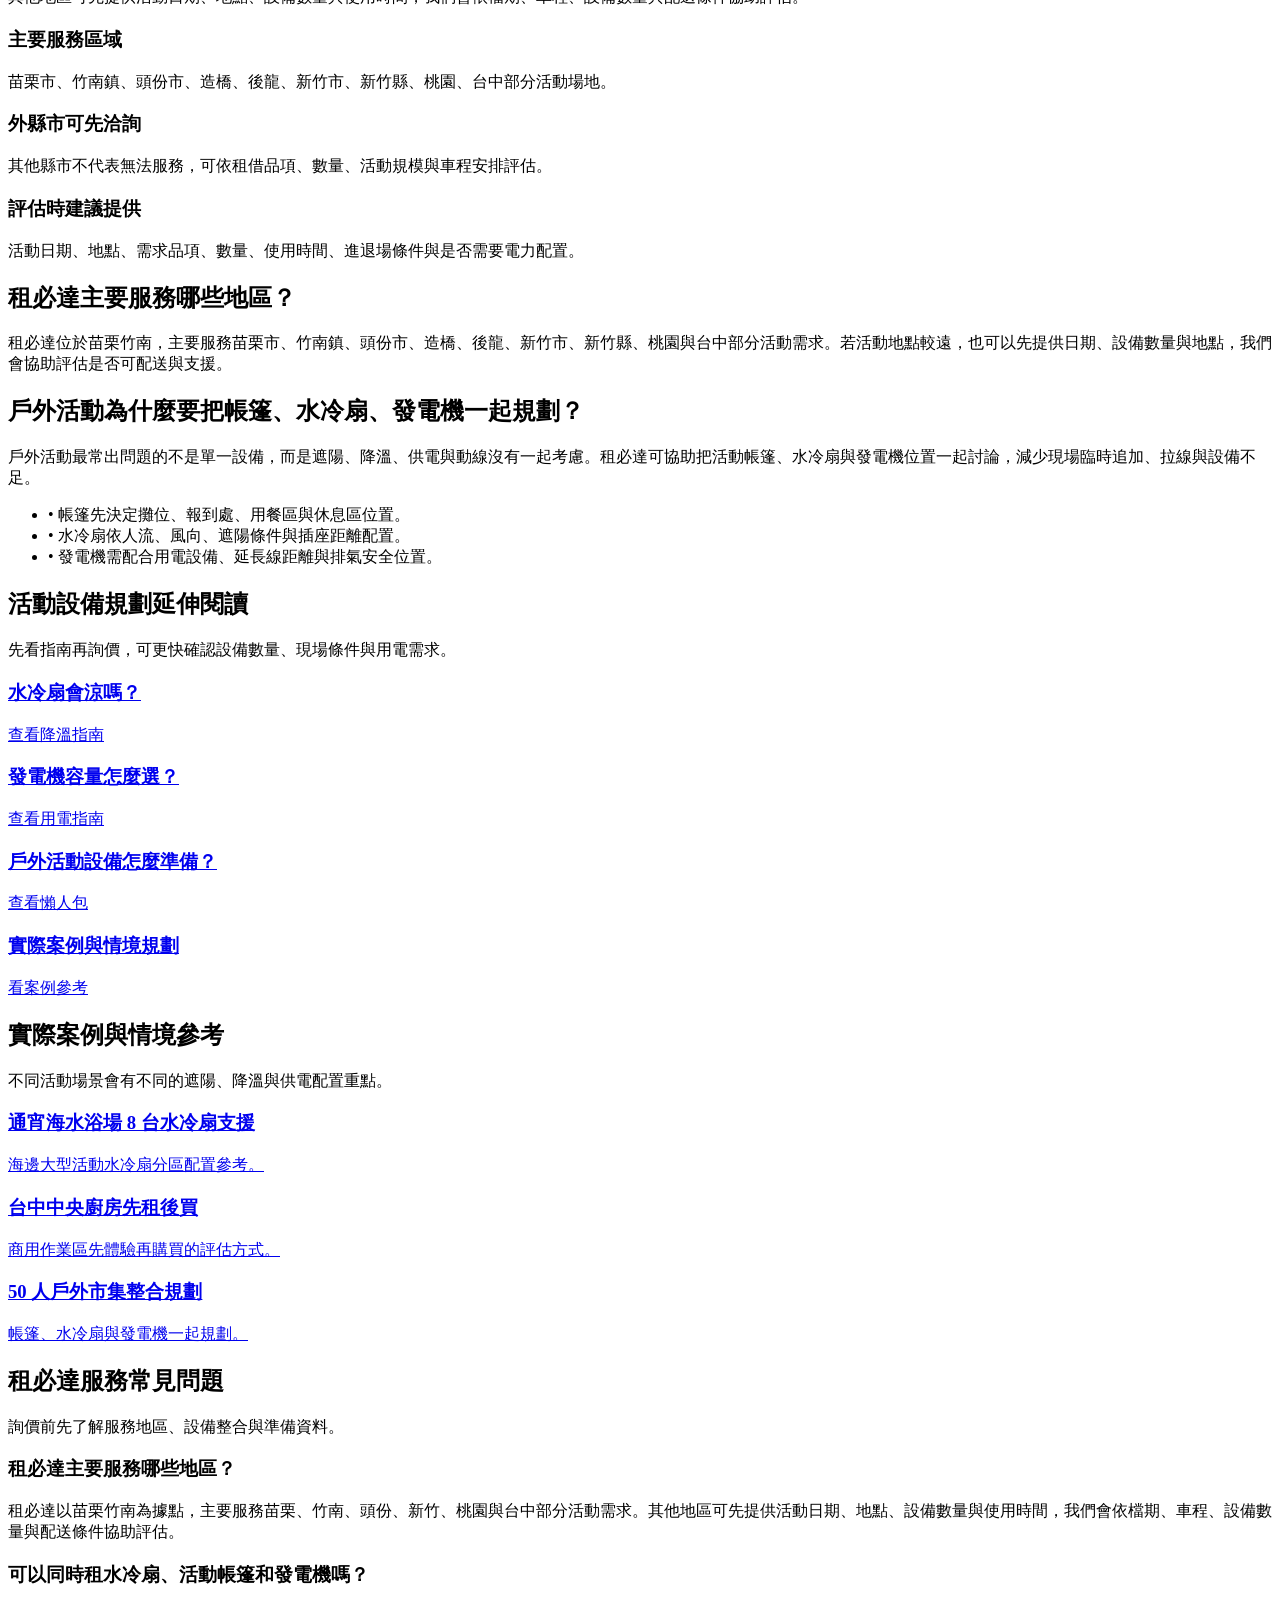
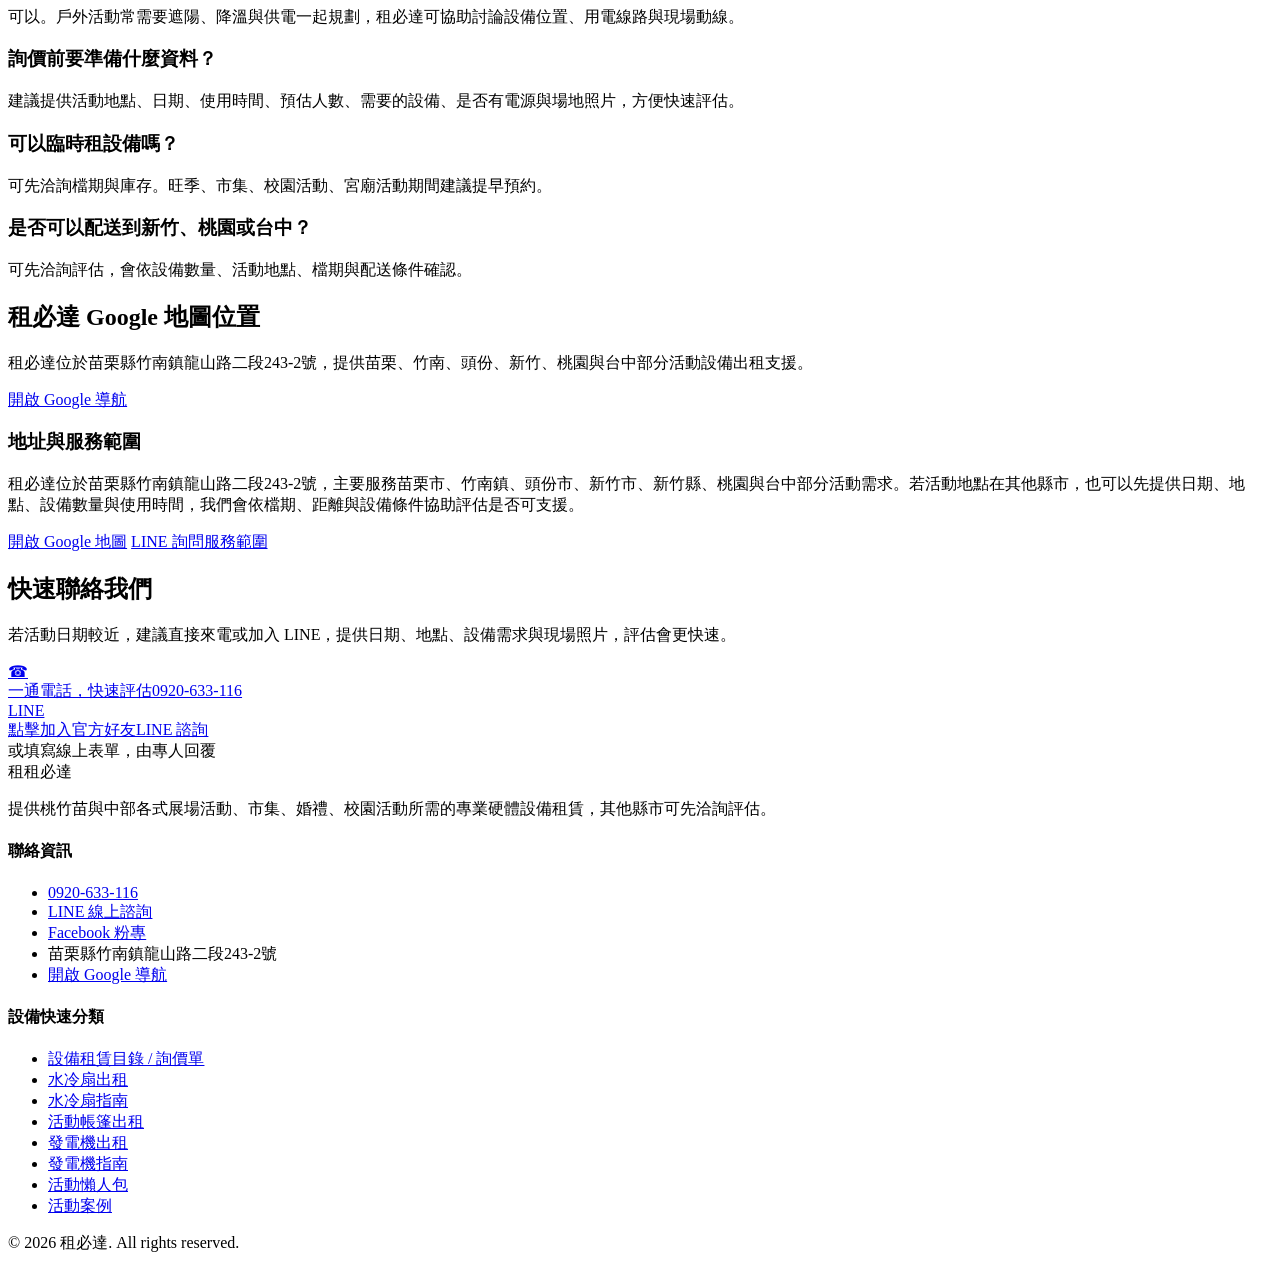
==== commit 7703dce5: "Add files via upload" ====
--- a/index.html
+++ b/index.html
@@ -28,7 +28,7 @@
 <style>.guide-table{width:100%;border-collapse:separate;border-spacing:0;overflow:hidden;border-radius:.9rem;border:1px solid #e5e7eb;background:#fff}.guide-table th{background:#1e3a8a;color:white;text-align:left;font-weight:700}.guide-table th,.guide-table td{padding:14px 16px;border-bottom:1px solid #e5e7eb;vertical-align:top}.guide-table tr:last-child td{border-bottom:0}.guide-table td:first-child{font-weight:700;color:#111827}</style>
 <script type="application/ld+json">{"@context":"https://schema.org","@graph":[{"@type":"LocalBusiness","@id":"https://yeafa70.github.io/ZUBIDA/#localbusiness","name":"租必達｜買樂開發企業社","alternateName":["租必達","ZUBIDA","zubida.go"],"url":"https://yeafa70.github.io/ZUBIDA/","telephone":"+886920633116","address":{"@type":"PostalAddress","streetAddress":"龍山路二段243-2號","addressLocality":"竹南鎮","addressRegion":"苗栗縣","addressCountry":"TW"},"areaServed":["苗栗市","竹南鎮","頭份市","造橋鄉","後龍鎮","新竹市","新竹縣","桃園市","台中市"],"description":"租必達提供水冷扇出租與銷售、活動帳篷出租與銷售、發電機出租，協助戶外活動、市集、園遊會、宮廟、校園活動、工地與臨時場地解決遮陽、降溫與供電需求。","sameAs":["https://www.facebook.com/zubida.go"]},{"@type":"Organization","@id":"https://yeafa70.github.io/ZUBIDA/#organization","name":"租必達｜買樂開發企業社","url":"https://yeafa70.github.io/ZUBIDA/","telephone":"+886920633116"},{"@type":"WebSite","@id":"https://yeafa70.github.io/ZUBIDA/#website","name":"租必達 ZUBIDA","url":"https://yeafa70.github.io/ZUBIDA/","publisher":{"@id":"https://yeafa70.github.io/ZUBIDA/#organization"},"inLanguage":"zh-Hant-TW"},{"@type":"BreadcrumbList","itemListElement":[{"@type":"ListItem","position":1,"name":"首頁","item":"https://yeafa70.github.io/ZUBIDA/"}]},{"@type":"OfferCatalog","name":"租必達活動設備服務目錄","itemListElement":[{"@type":"Offer","itemOffered":{"@type":"Service","name":"水冷扇出租與銷售"}},{"@type":"Offer","itemOffered":{"@type":"Service","name":"活動帳篷出租與銷售"}},{"@type":"Offer","itemOffered":{"@type":"Service","name":"發電機出租"}},{"@type":"Offer","itemOffered":{"@type":"Service","name":"戶外活動設備整合規劃"}}]},{"@type":"FAQPage","mainEntity":[{"@type":"Question","name":"租必達主要服務哪些地區？","acceptedAnswer":{"@type":"Answer","text":"租必達位於苗栗竹南，主要服務苗栗、竹南、頭份、新竹、桃園與台中部分活動需求，其他地區可先洽詢評估。"}},{"@type":"Question","name":"可以同時租水冷扇、活動帳篷和發電機嗎？","acceptedAnswer":{"@type":"Answer","text":"可以。戶外活動常需要遮陽、降溫與供電一起規劃，租必達可協助討論設備位置、用電線路與現場動線。"}},{"@type":"Question","name":"詢價前要準備什麼資料？","acceptedAnswer":{"@type":"Answer","text":"建議提供活動地點、日期、使用時間、預估人數、需要的設備、是否有電源與場地照片，方便快速評估。"}},{"@type":"Question","name":"可以臨時租設備嗎？","acceptedAnswer":{"@type":"Answer","text":"可先洽詢檔期與庫存。旺季、市集、校園活動、宮廟活動期間建議提早預約。"}},{"@type":"Question","name":"是否可以配送到新竹、桃園或台中？","acceptedAnswer":{"@type":"Answer","text":"可先洽詢評估，會依設備數量、活動地點、檔期與配送條件確認。"}}]}]}</script>
 </head>
-<body class="bg-gray-50 text-gray-800 font-sans antialiased flex flex-col min-h-screen scroll-smooth"><div class="bg-gray-900 text-white text-sm py-2"><div class="max-w-7xl mx-auto px-4 sm:px-6 lg:px-8 flex flex-wrap justify-between items-center gap-2"><a href="tel:0920633116" class="flex items-center gap-2 hover:text-accent transition font-bold tracking-wider" data-ga-event="click_phone" data-ga-label="top_bar_phone" onclick="gtag('event', 'click_to_call');">☎ 立即來電：0920-633-116</a><a href="https://lin.ee/XM7224r" target="_blank" rel="noopener" class="flex items-center gap-2 text-[#06C755] hover:text-green-300 transition font-bold" data-ga-event="click_line" data-ga-label="top_bar_line" onclick="gtag('event', 'click_line_chat');">LINE 線上諮詢</a></div></div><nav class="bg-white shadow-md sticky top-0 z-50"><div class="max-w-7xl mx-auto px-4 sm:px-6 lg:px-8"><div class="flex justify-between h-20"><div class="flex items-center"><a href="index.html" class="flex items-center gap-3 text-2xl font-bold text-primary"><span class="w-11 h-11 rounded-xl bg-primary text-white grid place-items-center shadow-lg">租</span>租必達</a></div><div class="hidden md:flex items-center gap-5 text-sm font-bold"><a href="index.html" class="text-primary border-b-4 border-accent py-6" data-ga-event="click_internal_link" data-ga-label="desktop_home">首頁</a><a href="rent.html" class="text-gray-600 hover:text-primary py-6" data-ga-event="click_internal_link" data-ga-label="desktop_rent_catalog">設備租賃目錄</a><a href="cooler.html" class="text-gray-600 hover:text-primary py-6" data-ga-event="click_internal_link" data-ga-label="desktop_cooler">水冷扇</a><a href="tent.html" class="text-gray-600 hover:text-primary py-6" data-ga-event="click_internal_link" data-ga-label="desktop_tent">活動帳篷</a><a href="generator.html" class="text-gray-600 hover:text-primary py-6" data-ga-event="click_internal_link" data-ga-label="desktop_generator">發電機</a><a href="cooler-guide.html" class="text-gray-600 hover:text-primary py-6" data-ga-event="click_internal_link" data-ga-label="desktop_cooler_guide">水冷扇指南</a><a href="generator-guide.html" class="text-gray-600 hover:text-primary py-6" data-ga-event="click_internal_link" data-ga-label="desktop_generator_guide">發電機指南</a><a href="event-equipment-guide.html" class="text-gray-600 hover:text-primary py-6" data-ga-event="click_internal_link" data-ga-label="desktop_event_equipment_guide">活動懶人包</a><a href="cases.html" class="text-gray-600 hover:text-primary py-6" data-ga-event="click_internal_link" data-ga-label="desktop_cases">案例</a><a href="rent.html" class="text-gray-600 hover:text-primary py-6" data-ga-event="click_internal_link" data-ga-label="nav_online_inquiry">線上詢價</a></div><div class="flex items-center md:hidden"><button type="button" id="mobile-menu-btn" class="text-gray-600 hover:text-primary focus:outline-none text-2xl">☰</button></div></div></div><div id="mobile-menu" class="hidden md:hidden bg-white border-t border-gray-100"><div class="px-4 pt-2 pb-4 space-y-1"><a href="index.html" class="block px-3 py-3 rounded-md font-bold text-primary hover:bg-gray-50" data-ga-event="click_internal_link" data-ga-label="mobile_home">首頁</a><a href="rent.html" class="block px-3 py-3 rounded-md font-bold text-gray-700 hover:text-primary hover:bg-gray-50" data-ga-event="click_internal_link" data-ga-label="mobile_rent_catalog">設備租賃目錄</a><a href="cooler.html" class="block px-3 py-3 rounded-md font-bold text-gray-700 hover:text-primary hover:bg-gray-50" data-ga-event="click_internal_link" data-ga-label="mobile_cooler">水冷扇</a><a href="tent.html" class="block px-3 py-3 rounded-md font-bold text-gray-700 hover:text-primary hover:bg-gray-50" data-ga-event="click_internal_link" data-ga-label="mobile_tent">活動帳篷</a><a href="generator.html" class="block px-3 py-3 rounded-md font-bold text-gray-700 hover:text-primary hover:bg-gray-50" data-ga-event="click_internal_link" data-ga-label="mobile_generator">發電機</a><a href="cooler-guide.html" class="block px-3 py-3 rounded-md font-bold text-gray-700 hover:text-primary hover:bg-gray-50" data-ga-event="click_internal_link" data-ga-label="mobile_cooler_guide">水冷扇指南</a><a href="generator-guide.html" class="block px-3 py-3 rounded-md font-bold text-gray-700 hover:text-primary hover:bg-gray-50" data-ga-event="click_internal_link" data-ga-label="mobile_generator_guide">發電機指南</a><a href="event-equipment-guide.html" class="block px-3 py-3 rounded-md font-bold text-gray-700 hover:text-primary hover:bg-gray-50" data-ga-event="click_internal_link" data-ga-label="mobile_event_equipment_guide">活動懶人包</a><a href="cases.html" class="block px-3 py-3 rounded-md font-bold text-gray-700 hover:text-primary hover:bg-gray-50" data-ga-event="click_internal_link" data-ga-label="mobile_cases">案例</a><a href="rent.html" class="block px-3 py-3 rounded-md font-bold text-gray-700 hover:text-primary hover:bg-gray-50" data-ga-event="click_internal_link" data-ga-label="nav_online_inquiry">線上詢價</a></div></div></nav><main class="flex-grow"><section class="page-section"><div class="relative bg-primary overflow-hidden">
+<body class="bg-gray-50 text-gray-800 font-sans antialiased flex flex-col min-h-screen scroll-smooth"><div class="bg-gray-900 text-white text-sm py-2"><div class="max-w-7xl mx-auto px-4 sm:px-6 lg:px-8 flex flex-wrap justify-between items-center gap-2"><a href="tel:0920633116" class="flex items-center gap-2 hover:text-accent transition font-bold tracking-wider" data-ga-event="click_phone" data-ga-label="top_bar_phone" onclick="gtag('event', 'click_to_call');">☎ 立即來電：0920-633-116</a><a href="https://lin.ee/XM7224r" target="_blank" rel="noopener" class="flex items-center gap-2 text-[#06C755] hover:text-green-300 transition font-bold" data-ga-event="click_line" data-ga-label="top_bar_line" onclick="gtag('event', 'click_line_chat');">LINE 線上諮詢</a></div></div><nav class="bg-white shadow-md sticky top-0 z-50"><div class="max-w-7xl mx-auto px-4 sm:px-6 lg:px-8"><div class="flex justify-between h-20"><div class="flex items-center"><a href="index.html" class="site-logo flex items-center" aria-label="租必達首頁"><img src="pics/zubida-logo-horizontal.svg" alt="租必達 ZUBIDA" class="h-11 md:h-12 w-auto max-w-[190px] object-contain" width="195" height="48"></a></div><div class="hidden md:flex items-center gap-5 text-sm font-bold"><a href="index.html" class="text-primary border-b-4 border-accent py-6" data-ga-event="click_internal_link" data-ga-label="desktop_home">首頁</a><a href="rent.html" class="text-gray-600 hover:text-primary py-6" data-ga-event="click_internal_link" data-ga-label="desktop_rent_catalog">設備租賃目錄</a><a href="cooler.html" class="text-gray-600 hover:text-primary py-6" data-ga-event="click_internal_link" data-ga-label="desktop_cooler">水冷扇</a><a href="tent.html" class="text-gray-600 hover:text-primary py-6" data-ga-event="click_internal_link" data-ga-label="desktop_tent">活動帳篷</a><a href="generator.html" class="text-gray-600 hover:text-primary py-6" data-ga-event="click_internal_link" data-ga-label="desktop_generator">發電機</a><a href="cooler-guide.html" class="text-gray-600 hover:text-primary py-6" data-ga-event="click_internal_link" data-ga-label="desktop_cooler_guide">水冷扇指南</a><a href="generator-guide.html" class="text-gray-600 hover:text-primary py-6" data-ga-event="click_internal_link" data-ga-label="desktop_generator_guide">發電機指南</a><a href="event-equipment-guide.html" class="text-gray-600 hover:text-primary py-6" data-ga-event="click_internal_link" data-ga-label="desktop_event_equipment_guide">活動懶人包</a><a href="cases.html" class="text-gray-600 hover:text-primary py-6" data-ga-event="click_internal_link" data-ga-label="desktop_cases">案例</a><a href="rent.html" class="text-gray-600 hover:text-primary py-6" data-ga-event="click_internal_link" data-ga-label="nav_online_inquiry">線上詢價</a></div><div class="flex items-center md:hidden"><button type="button" id="mobile-menu-btn" class="text-gray-600 hover:text-primary focus:outline-none text-2xl">☰</button></div></div></div><div id="mobile-menu" class="hidden md:hidden bg-white border-t border-gray-100"><div class="px-4 pt-2 pb-4 space-y-1"><a href="index.html" class="block px-3 py-3 rounded-md font-bold text-primary hover:bg-gray-50" data-ga-event="click_internal_link" data-ga-label="mobile_home">首頁</a><a href="rent.html" class="block px-3 py-3 rounded-md font-bold text-gray-700 hover:text-primary hover:bg-gray-50" data-ga-event="click_internal_link" data-ga-label="mobile_rent_catalog">設備租賃目錄</a><a href="cooler.html" class="block px-3 py-3 rounded-md font-bold text-gray-700 hover:text-primary hover:bg-gray-50" data-ga-event="click_internal_link" data-ga-label="mobile_cooler">水冷扇</a><a href="tent.html" class="block px-3 py-3 rounded-md font-bold text-gray-700 hover:text-primary hover:bg-gray-50" data-ga-event="click_internal_link" data-ga-label="mobile_tent">活動帳篷</a><a href="generator.html" class="block px-3 py-3 rounded-md font-bold text-gray-700 hover:text-primary hover:bg-gray-50" data-ga-event="click_internal_link" data-ga-label="mobile_generator">發電機</a><a href="cooler-guide.html" class="block px-3 py-3 rounded-md font-bold text-gray-700 hover:text-primary hover:bg-gray-50" data-ga-event="click_internal_link" data-ga-label="mobile_cooler_guide">水冷扇指南</a><a href="generator-guide.html" class="block px-3 py-3 rounded-md font-bold text-gray-700 hover:text-primary hover:bg-gray-50" data-ga-event="click_internal_link" data-ga-label="mobile_generator_guide">發電機指南</a><a href="event-equipment-guide.html" class="block px-3 py-3 rounded-md font-bold text-gray-700 hover:text-primary hover:bg-gray-50" data-ga-event="click_internal_link" data-ga-label="mobile_event_equipment_guide">活動懶人包</a><a href="cases.html" class="block px-3 py-3 rounded-md font-bold text-gray-700 hover:text-primary hover:bg-gray-50" data-ga-event="click_internal_link" data-ga-label="mobile_cases">案例</a><a href="rent.html" class="block px-3 py-3 rounded-md font-bold text-gray-700 hover:text-primary hover:bg-gray-50" data-ga-event="click_internal_link" data-ga-label="nav_online_inquiry">線上詢價</a></div></div></nav><main class="flex-grow"><section class="page-section"><div class="relative bg-primary overflow-hidden">
 <div class="absolute inset-0 opacity-20 bg-gradient-to-br from-primary to-secondary"></div>
 <div class="max-w-7xl mx-auto px-4 sm:px-6 lg:px-8 relative z-10 py-20 md:py-28 grid grid-cols-1 lg:grid-cols-12 gap-10 items-center">
 <div class="lg:col-span-4 text-white"><p class="text-accent font-bold mb-4 tracking-wider">苗栗活動設備租賃｜水冷扇・帳篷・發電機</p>
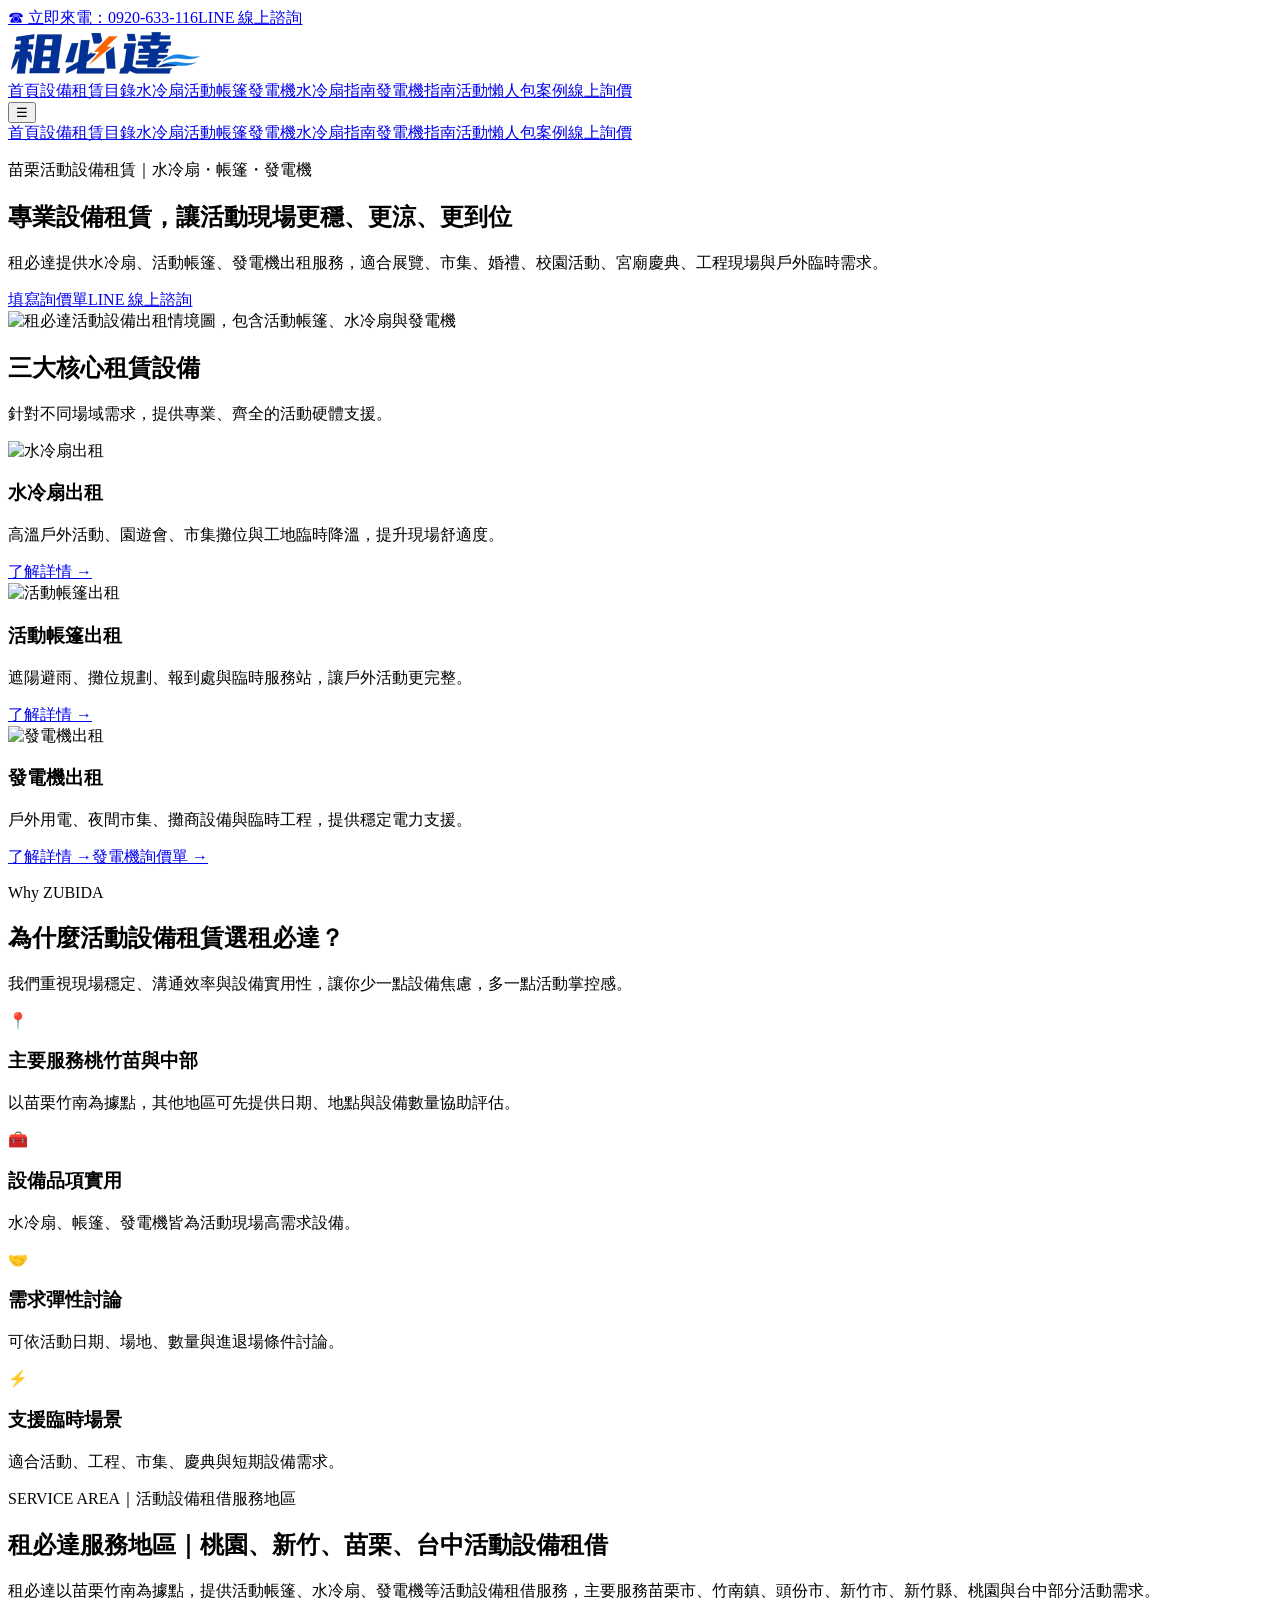
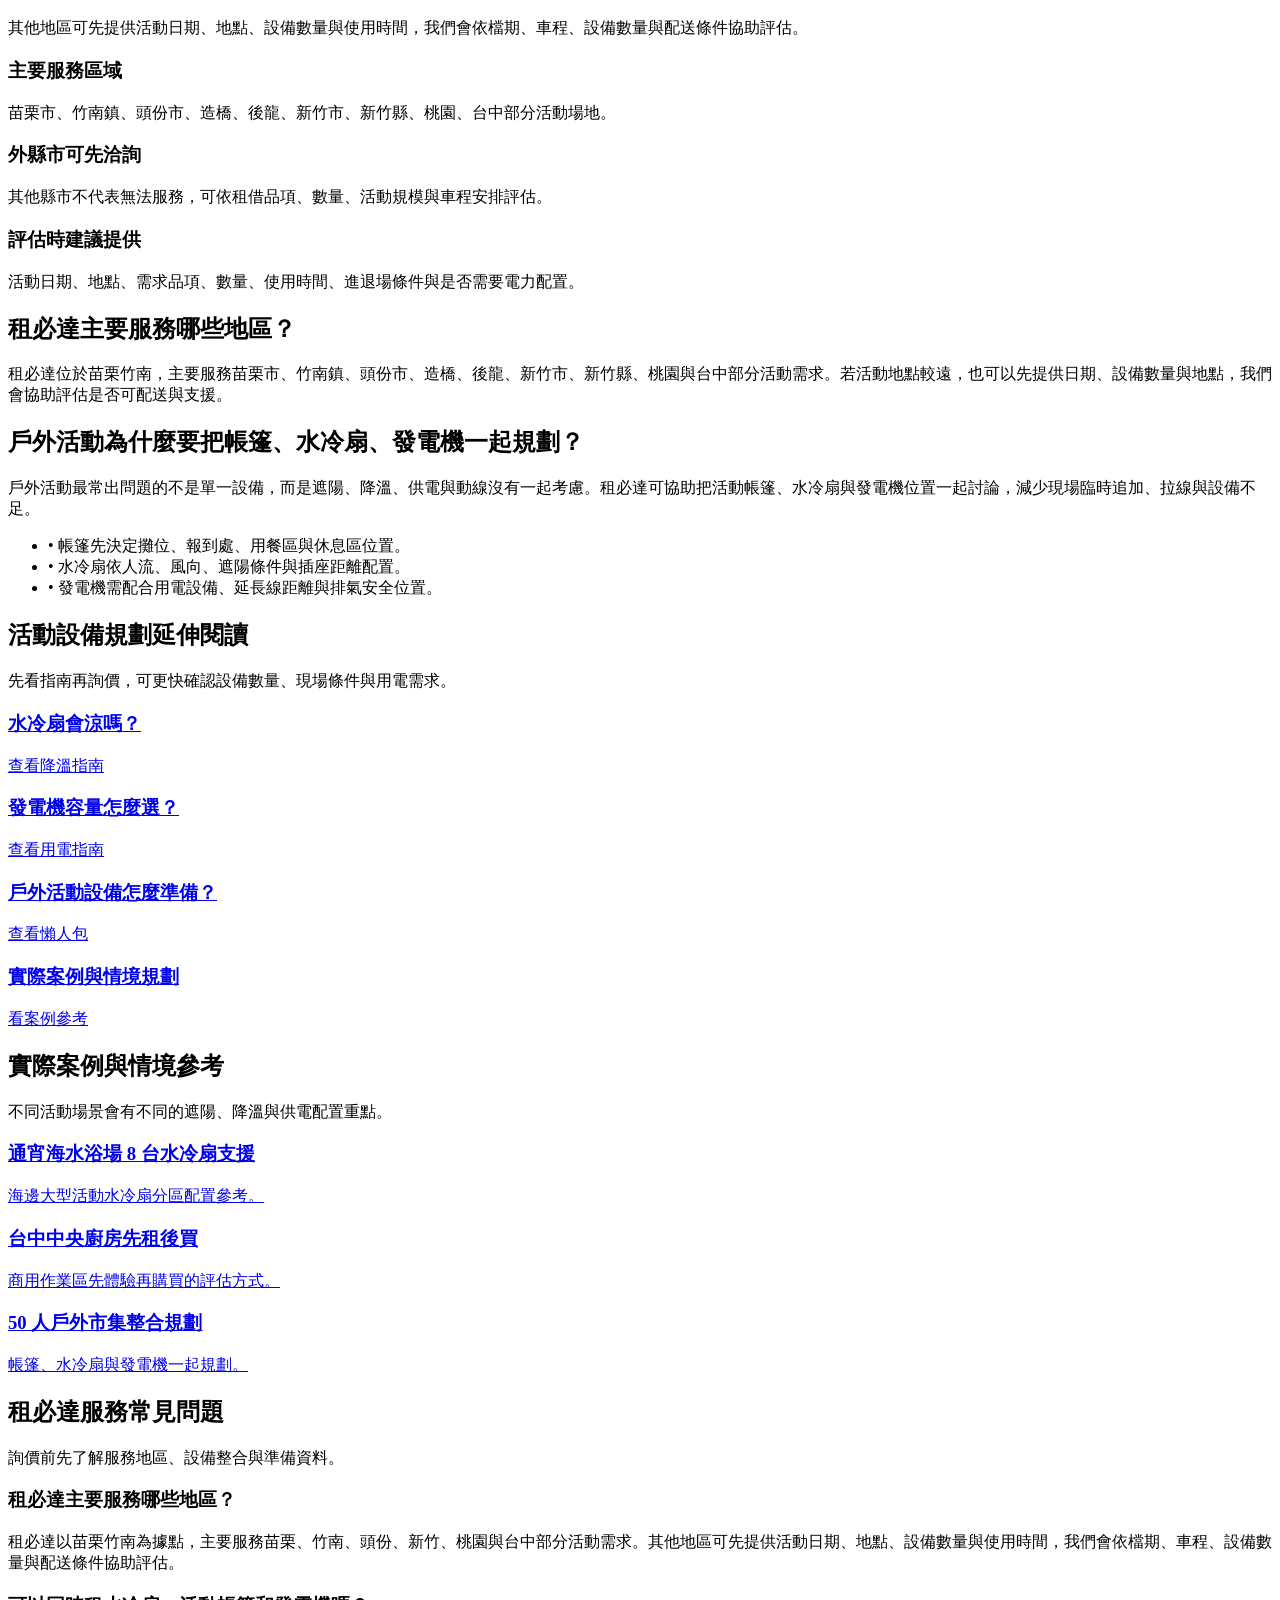
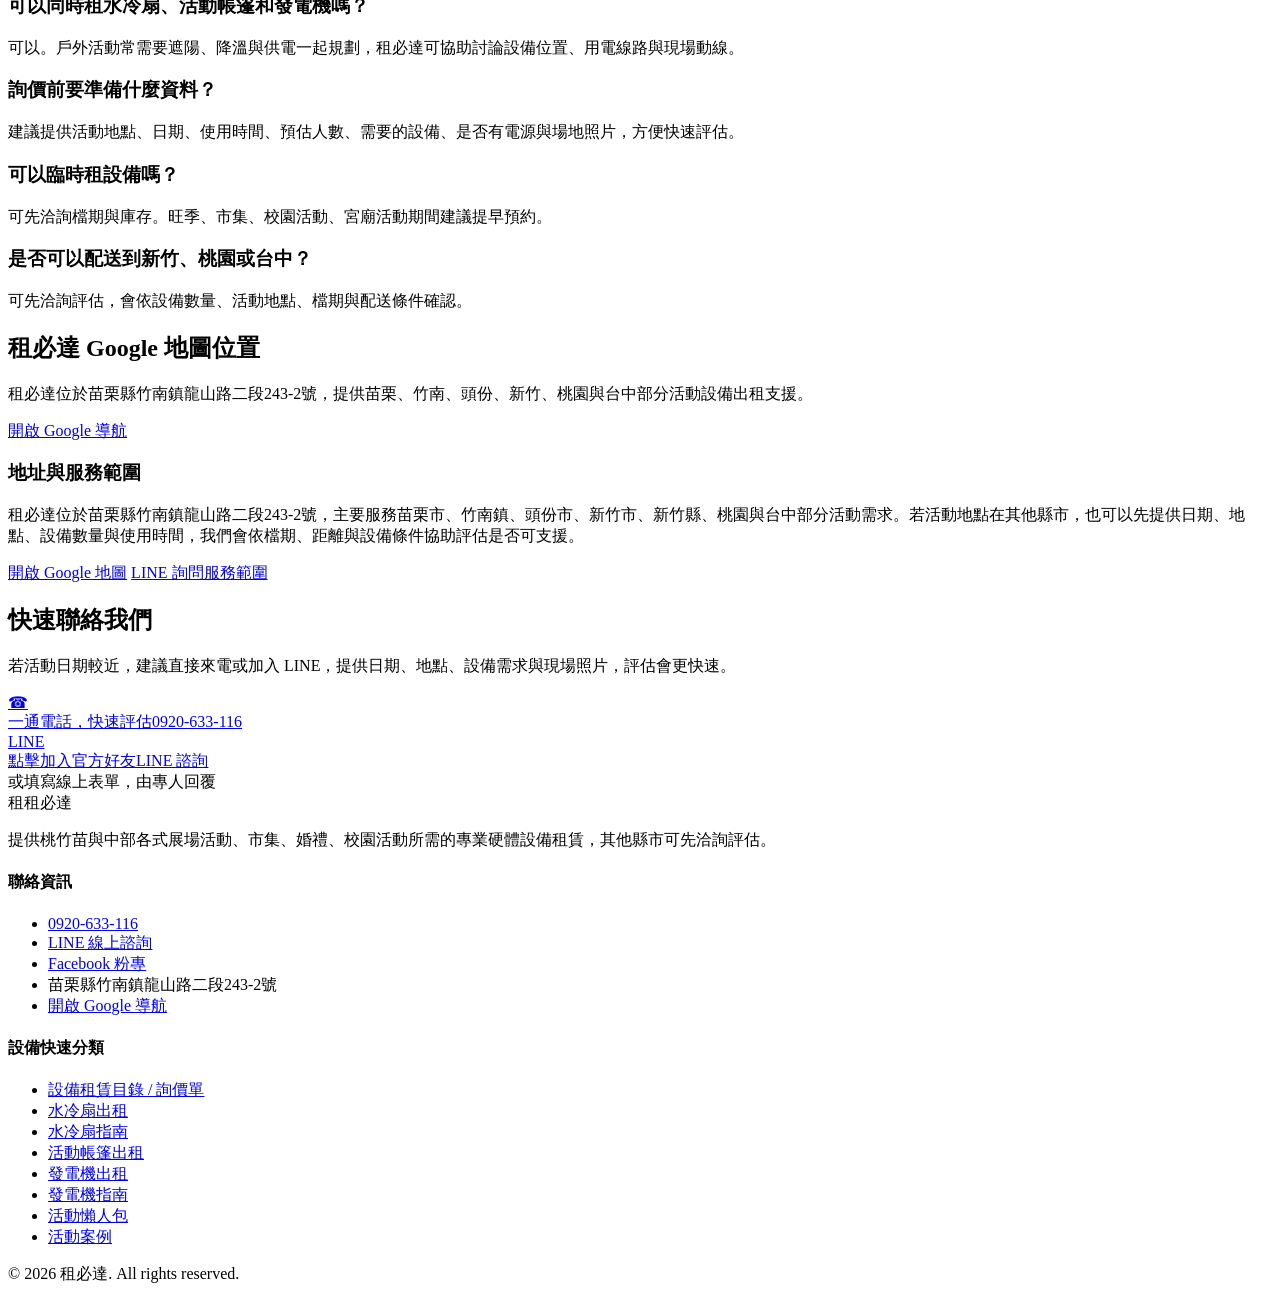
==== commit 2ed2d080: "Fix GA4 tracking events for inquiry funnel" ====
--- a/index.html
+++ b/index.html
@@ -20,21 +20,20 @@
 function gtag(){dataLayer.push(arguments);}
 gtag('js',new Date());
 gtag('config', 'G-F5CL3D5FT1', {
-  page_path: location.pathname,
-  debug_mode: true // 核心：強制開啟偵錯模式，後台才能即時看到
+  page_path: location.pathname
 });
 
 </script>
 <style>.guide-table{width:100%;border-collapse:separate;border-spacing:0;overflow:hidden;border-radius:.9rem;border:1px solid #e5e7eb;background:#fff}.guide-table th{background:#1e3a8a;color:white;text-align:left;font-weight:700}.guide-table th,.guide-table td{padding:14px 16px;border-bottom:1px solid #e5e7eb;vertical-align:top}.guide-table tr:last-child td{border-bottom:0}.guide-table td:first-child{font-weight:700;color:#111827}</style>
 <script type="application/ld+json">{"@context":"https://schema.org","@graph":[{"@type":"LocalBusiness","@id":"https://yeafa70.github.io/ZUBIDA/#localbusiness","name":"租必達｜買樂開發企業社","alternateName":["租必達","ZUBIDA","zubida.go"],"url":"https://yeafa70.github.io/ZUBIDA/","telephone":"+886920633116","address":{"@type":"PostalAddress","streetAddress":"龍山路二段243-2號","addressLocality":"竹南鎮","addressRegion":"苗栗縣","addressCountry":"TW"},"areaServed":["苗栗市","竹南鎮","頭份市","造橋鄉","後龍鎮","新竹市","新竹縣","桃園市","台中市"],"description":"租必達提供水冷扇出租與銷售、活動帳篷出租與銷售、發電機出租，協助戶外活動、市集、園遊會、宮廟、校園活動、工地與臨時場地解決遮陽、降溫與供電需求。","sameAs":["https://www.facebook.com/zubida.go"]},{"@type":"Organization","@id":"https://yeafa70.github.io/ZUBIDA/#organization","name":"租必達｜買樂開發企業社","url":"https://yeafa70.github.io/ZUBIDA/","telephone":"+886920633116"},{"@type":"WebSite","@id":"https://yeafa70.github.io/ZUBIDA/#website","name":"租必達 ZUBIDA","url":"https://yeafa70.github.io/ZUBIDA/","publisher":{"@id":"https://yeafa70.github.io/ZUBIDA/#organization"},"inLanguage":"zh-Hant-TW"},{"@type":"BreadcrumbList","itemListElement":[{"@type":"ListItem","position":1,"name":"首頁","item":"https://yeafa70.github.io/ZUBIDA/"}]},{"@type":"OfferCatalog","name":"租必達活動設備服務目錄","itemListElement":[{"@type":"Offer","itemOffered":{"@type":"Service","name":"水冷扇出租與銷售"}},{"@type":"Offer","itemOffered":{"@type":"Service","name":"活動帳篷出租與銷售"}},{"@type":"Offer","itemOffered":{"@type":"Service","name":"發電機出租"}},{"@type":"Offer","itemOffered":{"@type":"Service","name":"戶外活動設備整合規劃"}}]},{"@type":"FAQPage","mainEntity":[{"@type":"Question","name":"租必達主要服務哪些地區？","acceptedAnswer":{"@type":"Answer","text":"租必達位於苗栗竹南，主要服務苗栗、竹南、頭份、新竹、桃園與台中部分活動需求，其他地區可先洽詢評估。"}},{"@type":"Question","name":"可以同時租水冷扇、活動帳篷和發電機嗎？","acceptedAnswer":{"@type":"Answer","text":"可以。戶外活動常需要遮陽、降溫與供電一起規劃，租必達可協助討論設備位置、用電線路與現場動線。"}},{"@type":"Question","name":"詢價前要準備什麼資料？","acceptedAnswer":{"@type":"Answer","text":"建議提供活動地點、日期、使用時間、預估人數、需要的設備、是否有電源與場地照片，方便快速評估。"}},{"@type":"Question","name":"可以臨時租設備嗎？","acceptedAnswer":{"@type":"Answer","text":"可先洽詢檔期與庫存。旺季、市集、校園活動、宮廟活動期間建議提早預約。"}},{"@type":"Question","name":"是否可以配送到新竹、桃園或台中？","acceptedAnswer":{"@type":"Answer","text":"可先洽詢評估，會依設備數量、活動地點、檔期與配送條件確認。"}}]}]}</script>
 </head>
-<body class="bg-gray-50 text-gray-800 font-sans antialiased flex flex-col min-h-screen scroll-smooth"><div class="bg-gray-900 text-white text-sm py-2"><div class="max-w-7xl mx-auto px-4 sm:px-6 lg:px-8 flex flex-wrap justify-between items-center gap-2"><a href="tel:0920633116" class="flex items-center gap-2 hover:text-accent transition font-bold tracking-wider" data-ga-event="click_phone" data-ga-label="top_bar_phone" onclick="gtag('event', 'click_to_call');">☎ 立即來電：0920-633-116</a><a href="https://lin.ee/XM7224r" target="_blank" rel="noopener" class="flex items-center gap-2 text-[#06C755] hover:text-green-300 transition font-bold" data-ga-event="click_line" data-ga-label="top_bar_line" onclick="gtag('event', 'click_line_chat');">LINE 線上諮詢</a></div></div><nav class="bg-white shadow-md sticky top-0 z-50"><div class="max-w-7xl mx-auto px-4 sm:px-6 lg:px-8"><div class="flex justify-between h-20"><div class="flex items-center"><a href="index.html" class="site-logo flex items-center" aria-label="租必達首頁"><img src="pics/zubida-logo-horizontal.svg" alt="租必達 ZUBIDA" class="h-11 md:h-12 w-auto max-w-[190px] object-contain" width="195" height="48"></a></div><div class="hidden md:flex items-center gap-5 text-sm font-bold"><a href="index.html" class="text-primary border-b-4 border-accent py-6" data-ga-event="click_internal_link" data-ga-label="desktop_home">首頁</a><a href="rent.html" class="text-gray-600 hover:text-primary py-6" data-ga-event="click_internal_link" data-ga-label="desktop_rent_catalog">設備租賃目錄</a><a href="cooler.html" class="text-gray-600 hover:text-primary py-6" data-ga-event="click_internal_link" data-ga-label="desktop_cooler">水冷扇</a><a href="tent.html" class="text-gray-600 hover:text-primary py-6" data-ga-event="click_internal_link" data-ga-label="desktop_tent">活動帳篷</a><a href="generator.html" class="text-gray-600 hover:text-primary py-6" data-ga-event="click_internal_link" data-ga-label="desktop_generator">發電機</a><a href="cooler-guide.html" class="text-gray-600 hover:text-primary py-6" data-ga-event="click_internal_link" data-ga-label="desktop_cooler_guide">水冷扇指南</a><a href="generator-guide.html" class="text-gray-600 hover:text-primary py-6" data-ga-event="click_internal_link" data-ga-label="desktop_generator_guide">發電機指南</a><a href="event-equipment-guide.html" class="text-gray-600 hover:text-primary py-6" data-ga-event="click_internal_link" data-ga-label="desktop_event_equipment_guide">活動懶人包</a><a href="cases.html" class="text-gray-600 hover:text-primary py-6" data-ga-event="click_internal_link" data-ga-label="desktop_cases">案例</a><a href="rent.html" class="text-gray-600 hover:text-primary py-6" data-ga-event="click_internal_link" data-ga-label="nav_online_inquiry">線上詢價</a></div><div class="flex items-center md:hidden"><button type="button" id="mobile-menu-btn" class="text-gray-600 hover:text-primary focus:outline-none text-2xl">☰</button></div></div></div><div id="mobile-menu" class="hidden md:hidden bg-white border-t border-gray-100"><div class="px-4 pt-2 pb-4 space-y-1"><a href="index.html" class="block px-3 py-3 rounded-md font-bold text-primary hover:bg-gray-50" data-ga-event="click_internal_link" data-ga-label="mobile_home">首頁</a><a href="rent.html" class="block px-3 py-3 rounded-md font-bold text-gray-700 hover:text-primary hover:bg-gray-50" data-ga-event="click_internal_link" data-ga-label="mobile_rent_catalog">設備租賃目錄</a><a href="cooler.html" class="block px-3 py-3 rounded-md font-bold text-gray-700 hover:text-primary hover:bg-gray-50" data-ga-event="click_internal_link" data-ga-label="mobile_cooler">水冷扇</a><a href="tent.html" class="block px-3 py-3 rounded-md font-bold text-gray-700 hover:text-primary hover:bg-gray-50" data-ga-event="click_internal_link" data-ga-label="mobile_tent">活動帳篷</a><a href="generator.html" class="block px-3 py-3 rounded-md font-bold text-gray-700 hover:text-primary hover:bg-gray-50" data-ga-event="click_internal_link" data-ga-label="mobile_generator">發電機</a><a href="cooler-guide.html" class="block px-3 py-3 rounded-md font-bold text-gray-700 hover:text-primary hover:bg-gray-50" data-ga-event="click_internal_link" data-ga-label="mobile_cooler_guide">水冷扇指南</a><a href="generator-guide.html" class="block px-3 py-3 rounded-md font-bold text-gray-700 hover:text-primary hover:bg-gray-50" data-ga-event="click_internal_link" data-ga-label="mobile_generator_guide">發電機指南</a><a href="event-equipment-guide.html" class="block px-3 py-3 rounded-md font-bold text-gray-700 hover:text-primary hover:bg-gray-50" data-ga-event="click_internal_link" data-ga-label="mobile_event_equipment_guide">活動懶人包</a><a href="cases.html" class="block px-3 py-3 rounded-md font-bold text-gray-700 hover:text-primary hover:bg-gray-50" data-ga-event="click_internal_link" data-ga-label="mobile_cases">案例</a><a href="rent.html" class="block px-3 py-3 rounded-md font-bold text-gray-700 hover:text-primary hover:bg-gray-50" data-ga-event="click_internal_link" data-ga-label="nav_online_inquiry">線上詢價</a></div></div></nav><main class="flex-grow"><section class="page-section"><div class="relative bg-primary overflow-hidden">
+<body class="bg-gray-50 text-gray-800 font-sans antialiased flex flex-col min-h-screen scroll-smooth"><div class="bg-gray-900 text-white text-sm py-2"><div class="max-w-7xl mx-auto px-4 sm:px-6 lg:px-8 flex flex-wrap justify-between items-center gap-2"><a href="tel:0920633116" class="flex items-center gap-2 hover:text-accent transition font-bold tracking-wider" data-ga-label="top_bar_phone">☎ 立即來電：0920-633-116</a><a href="https://lin.ee/XM7224r" target="_blank" rel="noopener" class="flex items-center gap-2 text-[#06C755] hover:text-green-300 transition font-bold" data-ga-label="top_bar_line">LINE 線上諮詢</a></div></div><nav class="bg-white shadow-md sticky top-0 z-50"><div class="max-w-7xl mx-auto px-4 sm:px-6 lg:px-8"><div class="flex justify-between h-20"><div class="flex items-center"><a href="index.html" class="site-logo flex items-center" aria-label="租必達首頁"><img src="pics/zubida-logo-horizontal.png" alt="租必達 ZUBIDA" class="h-11 md:h-12 w-auto max-w-[190px] object-contain" width="195" height="48"></a></div><div class="hidden md:flex items-center gap-5 text-sm font-bold"><a href="index.html" class="text-primary border-b-4 border-accent py-6" data-ga-event="click_internal_link" data-ga-label="desktop_home">首頁</a><a href="rent.html" class="text-gray-600 hover:text-primary py-6" data-ga-event="click_internal_link" data-ga-label="desktop_rent_catalog">設備租賃目錄</a><a href="cooler.html" class="text-gray-600 hover:text-primary py-6" data-ga-event="click_internal_link" data-ga-label="desktop_cooler">水冷扇</a><a href="tent.html" class="text-gray-600 hover:text-primary py-6" data-ga-event="click_internal_link" data-ga-label="desktop_tent">活動帳篷</a><a href="generator.html" class="text-gray-600 hover:text-primary py-6" data-ga-event="click_internal_link" data-ga-label="desktop_generator">發電機</a><a href="cooler-guide.html" class="text-gray-600 hover:text-primary py-6" data-ga-event="click_internal_link" data-ga-label="desktop_cooler_guide">水冷扇指南</a><a href="generator-guide.html" class="text-gray-600 hover:text-primary py-6" data-ga-event="click_internal_link" data-ga-label="desktop_generator_guide">發電機指南</a><a href="event-equipment-guide.html" class="text-gray-600 hover:text-primary py-6" data-ga-event="click_internal_link" data-ga-label="desktop_event_equipment_guide">活動懶人包</a><a href="cases.html" class="text-gray-600 hover:text-primary py-6" data-ga-event="click_internal_link" data-ga-label="desktop_cases">案例</a><a href="rent.html" class="text-gray-600 hover:text-primary py-6" data-ga-event="click_internal_link" data-ga-label="nav_online_inquiry">線上詢價</a></div><div class="flex items-center md:hidden"><button type="button" id="mobile-menu-btn" class="text-gray-600 hover:text-primary focus:outline-none text-2xl">☰</button></div></div></div><div id="mobile-menu" class="hidden md:hidden bg-white border-t border-gray-100"><div class="px-4 pt-2 pb-4 space-y-1"><a href="index.html" class="block px-3 py-3 rounded-md font-bold text-primary hover:bg-gray-50" data-ga-event="click_internal_link" data-ga-label="mobile_home">首頁</a><a href="rent.html" class="block px-3 py-3 rounded-md font-bold text-gray-700 hover:text-primary hover:bg-gray-50" data-ga-event="click_internal_link" data-ga-label="mobile_rent_catalog">設備租賃目錄</a><a href="cooler.html" class="block px-3 py-3 rounded-md font-bold text-gray-700 hover:text-primary hover:bg-gray-50" data-ga-event="click_internal_link" data-ga-label="mobile_cooler">水冷扇</a><a href="tent.html" class="block px-3 py-3 rounded-md font-bold text-gray-700 hover:text-primary hover:bg-gray-50" data-ga-event="click_internal_link" data-ga-label="mobile_tent">活動帳篷</a><a href="generator.html" class="block px-3 py-3 rounded-md font-bold text-gray-700 hover:text-primary hover:bg-gray-50" data-ga-event="click_internal_link" data-ga-label="mobile_generator">發電機</a><a href="cooler-guide.html" class="block px-3 py-3 rounded-md font-bold text-gray-700 hover:text-primary hover:bg-gray-50" data-ga-event="click_internal_link" data-ga-label="mobile_cooler_guide">水冷扇指南</a><a href="generator-guide.html" class="block px-3 py-3 rounded-md font-bold text-gray-700 hover:text-primary hover:bg-gray-50" data-ga-event="click_internal_link" data-ga-label="mobile_generator_guide">發電機指南</a><a href="event-equipment-guide.html" class="block px-3 py-3 rounded-md font-bold text-gray-700 hover:text-primary hover:bg-gray-50" data-ga-event="click_internal_link" data-ga-label="mobile_event_equipment_guide">活動懶人包</a><a href="cases.html" class="block px-3 py-3 rounded-md font-bold text-gray-700 hover:text-primary hover:bg-gray-50" data-ga-event="click_internal_link" data-ga-label="mobile_cases">案例</a><a href="rent.html" class="block px-3 py-3 rounded-md font-bold text-gray-700 hover:text-primary hover:bg-gray-50" data-ga-event="click_internal_link" data-ga-label="nav_online_inquiry">線上詢價</a></div></div></nav><main class="flex-grow"><section class="page-section"><div class="relative bg-primary overflow-hidden">
 <div class="absolute inset-0 opacity-20 bg-gradient-to-br from-primary to-secondary"></div>
 <div class="max-w-7xl mx-auto px-4 sm:px-6 lg:px-8 relative z-10 py-20 md:py-28 grid grid-cols-1 lg:grid-cols-12 gap-10 items-center">
 <div class="lg:col-span-4 text-white"><p class="text-accent font-bold mb-4 tracking-wider">苗栗活動設備租賃｜水冷扇・帳篷・發電機</p>
 <h1 class="text-4xl md:text-6xl font-extrabold leading-tight mb-6 tracking-wide">專業設備租賃，讓活動現場更穩、更涼、更到位</h1>
 <p class="text-lg text-blue-100 mb-8">租必達提供水冷扇、活動帳篷、發電機出租服務，適合展覽、市集、婚禮、校園活動、宮廟慶典、工程現場與戶外臨時需求。</p>
-<div class="flex flex-col sm:flex-row gap-4"><a href="rent.html" class="bg-accent text-white font-bold px-8 py-4 rounded-lg hover:bg-yellow-600 transition shadow-lg text-center" data-ga-event="click_internal_link" data-ga-label="hero_inquiry_form">填寫詢價單</a><a href="https://lin.ee/XM7224r" target="_blank" rel="noopener" class="bg-white text-primary font-bold px-8 py-4 rounded-lg hover:bg-gray-100 transition shadow-lg text-center" data-ga-event="click_line" data-ga-label="hero_line_chat" onclick="gtag('event', 'click_line_chat');">LINE 線上諮詢</a></div></div>
+<div class="flex flex-col sm:flex-row gap-4"><a href="rent.html" class="bg-accent text-white font-bold px-8 py-4 rounded-lg hover:bg-yellow-600 transition shadow-lg text-center" data-ga-event="click_internal_link" data-ga-label="hero_inquiry_form">填寫詢價單</a><a href="https://lin.ee/XM7224r" target="_blank" rel="noopener" class="bg-white text-primary font-bold px-8 py-4 rounded-lg hover:bg-gray-100 transition shadow-lg text-center" data-ga-label="hero_line_chat">LINE 線上諮詢</a></div></div>
 <div class="lg:col-span-8 bg-white p-4 rounded-3xl shadow-2xl"><img src="pics/zubida-event-equipment-rental-tent-cooler-generator.jpg" alt="租必達活動設備出租情境圖，包含活動帳篷、水冷扇與發電機" class="w-full hero-img rounded-2xl product-img"></div>
 </div></div>
 <div id="items" class="py-20 bg-white"><div class="max-w-7xl mx-auto px-4 sm:px-6 lg:px-8"><div class="text-center mb-16"><h2 class="text-3xl font-bold text-gray-900 mb-4">三大核心租賃設備</h2><div class="w-24 h-1 bg-secondary mx-auto rounded"></div><p class="mt-4 text-gray-600">針對不同場域需求，提供專業、齊全的活動硬體支援。</p></div>
@@ -131,7 +130,7 @@
         <p class="text-gray-700 leading-relaxed mb-6">租必達位於苗栗縣竹南鎮龍山路二段243-2號，主要服務苗栗市、竹南鎮、頭份市、新竹市、新竹縣、桃園與台中部分活動需求。若活動地點在其他縣市，也可以先提供日期、地點、設備數量與使用時間，我們會依檔期、距離與設備條件協助評估是否可支援。</p>
         <div class="flex flex-col sm:flex-row gap-3">
           <a href="https://www.google.com/maps/search/?api=1&query=苗栗縣竹南鎮龍山路二段243-2號" target="_blank" rel="noopener" class="inline-flex justify-center bg-primary text-white font-bold px-6 py-3 rounded-lg hover:bg-secondary transition" data-ga-event="click_map" data-ga-label="home_map_button">開啟 Google 地圖</a>
-          <a href="https://lin.ee/XM7224r" target="_blank" rel="noopener" class="inline-flex justify-center bg-[#06C755] text-white font-bold px-6 py-3 rounded-lg hover:bg-green-600 transition" data-ga-event="click_line" data-ga-label="home_map_line" onclick="gtag('event', 'click_line_chat');">LINE 詢問服務範圍</a>
+          <a href="https://lin.ee/XM7224r" target="_blank" rel="noopener" class="inline-flex justify-center bg-[#06C755] text-white font-bold px-6 py-3 rounded-lg hover:bg-green-600 transition" data-ga-label="home_map_line">LINE 詢問服務範圍</a>
         </div>
       </div>
     </div>
@@ -140,8 +139,8 @@
 <div class="max-w-4xl mx-auto px-4 relative z-10"><div class="bg-white rounded-2xl shadow-2xl p-8 md:p-12">
 <div class="text-center mb-10"><h2 class="text-3xl font-bold text-gray-900 mb-2">快速聯絡我們</h2><p class="text-gray-600 mb-6">若活動日期較近，建議直接來電或加入 LINE，提供日期、地點、設備需求與現場照片，評估會更快速。</p>
 <div class="flex flex-col sm:flex-row justify-center gap-4 mb-8">
-<a href="tel:0920633116" class="bg-gray-900 text-white font-bold px-8 py-4 rounded-xl hover:bg-gray-800 transition shadow-lg text-lg flex items-center justify-center gap-4 w-full sm:w-auto" data-ga-event="click_phone" data-ga-label="contact_phone" onclick="gtag('event', 'click_to_call');"><span class="text-3xl text-accent">☎</span><div class="text-left leading-tight"><span class="block text-xs text-gray-300 font-normal">一通電話，快速評估</span>0920-633-116</div></a>
-<a href="https://lin.ee/XM7224r" target="_blank" rel="noopener" class="bg-[#06C755] text-white font-bold px-8 py-4 rounded-xl hover:bg-green-600 transition shadow-lg text-lg flex items-center justify-center gap-4 w-full sm:w-auto" data-ga-event="click_line" data-ga-label="contact_line" onclick="gtag('event', 'click_line_chat');"><span class="text-3xl">LINE</span><div class="text-left leading-tight"><span class="block text-xs text-green-100 font-normal">點擊加入官方好友</span>LINE 諮詢</div></a>
+<a href="tel:0920633116" class="bg-gray-900 text-white font-bold px-8 py-4 rounded-xl hover:bg-gray-800 transition shadow-lg text-lg flex items-center justify-center gap-4 w-full sm:w-auto" data-ga-label="contact_phone"><span class="text-3xl text-accent">☎</span><div class="text-left leading-tight"><span class="block text-xs text-gray-300 font-normal">一通電話，快速評估</span>0920-633-116</div></a>
+<a href="https://lin.ee/XM7224r" target="_blank" rel="noopener" class="bg-[#06C755] text-white font-bold px-8 py-4 rounded-xl hover:bg-green-600 transition shadow-lg text-lg flex items-center justify-center gap-4 w-full sm:w-auto" data-ga-label="contact_line"><span class="text-3xl">LINE</span><div class="text-left leading-tight"><span class="block text-xs text-green-100 font-normal">點擊加入官方好友</span>LINE 諮詢</div></a>
 </div>
 <div class="flex items-center my-8"><div class="flex-grow border-t border-gray-200"></div><span class="px-4 text-gray-400 text-sm">或填寫線上表單，由專人回覆</span><div class="flex-grow border-t border-gray-200"></div></div>
 </div>
@@ -150,8 +149,8 @@
 <div class="grid grid-cols-1 md:grid-cols-3 gap-8">
 <div><div class="flex items-center gap-3 text-2xl font-bold text-white mb-4"><span class="w-10 h-10 rounded-xl bg-secondary text-white grid place-items-center">租</span>租必達</div><p class="text-sm text-gray-400 mb-4">提供桃竹苗與中部各式展場活動、市集、婚禮、校園活動所需的專業硬體設備租賃，其他縣市可先洽詢評估。</p></div>
 <div><h4 class="text-lg font-bold text-white mb-4">聯絡資訊</h4><ul class="space-y-3 text-sm">
-<li><a href="tel:0920633116" class="text-xl font-bold text-white tracking-wider hover:text-accent transition" data-ga-event="click_phone" data-ga-label="footer_phone" onclick="gtag('event', 'click_to_call');">0920-633-116</a></li>
-<li><a href="https://lin.ee/XM7224r" target="_blank" rel="noopener" class="text-[#06C755] font-bold hover:text-green-300" data-ga-event="click_line" data-ga-label="footer_line" onclick="gtag('event', 'click_line_chat');">LINE 線上諮詢</a></li>
+<li><a href="tel:0920633116" class="text-xl font-bold text-white tracking-wider hover:text-accent transition" data-ga-label="footer_phone">0920-633-116</a></li>
+<li><a href="https://lin.ee/XM7224r" target="_blank" rel="noopener" class="text-[#06C755] font-bold hover:text-green-300" data-ga-label="footer_line">LINE 線上諮詢</a></li>
 <li><a href="https://www.facebook.com/zubida.go" target="_blank" rel="noopener" class="text-blue-300 font-bold hover:text-white transition" data-ga-event="click_facebook" data-ga-label="footer_facebook">Facebook 粉專</a></li><li>苗栗縣竹南鎮龍山路二段243-2號</li>
 <li><a href="https://www.google.com/maps/search/?api=1&query=苗栗縣竹南鎮龍山路二段243-2號" target="_blank" rel="noopener" class="text-secondary hover:text-blue-300 transition" data-ga-event="click_map" data-ga-label="footer_map">開啟 Google 導航</a></li>
 </ul></div>
@@ -171,27 +170,5 @@
   data-text="您好！我是租必達 AI 設備租賃客服，可以用打字或語音詢問水冷扇、活動帳篷、發電機相關問題。">
 </script>
 
-<script>
-  document.addEventListener('DOMContentLoaded', function() {
-    // 直接鎖定你網頁上那顆 type="submit" 的送出表單按鈕
-    const submitBtn = document.querySelector('button[type="submit"]');
-    if (submitBtn) {
-      submitBtn.addEventListener('click', function() {
-        // 在滑鼠點下去的瞬間，千分之一秒內強制發射 purchase 訊號
-        gtag('event', 'purchase', {
-          transaction_id: 'ZUBIDA_' + new Date().getTime(),
-          value: 0.00,
-          currency: 'TWD',
-          items: [{
-            item_name: '活動設備線上詢價',
-            quantity: 1
-          }]
-        });
-        console.log('【系統提示】滑鼠已點擊，GA4 purchase 訊號強制發射！');
-      });
-    }
-  });
-</script>
-
 </body>
 </html>
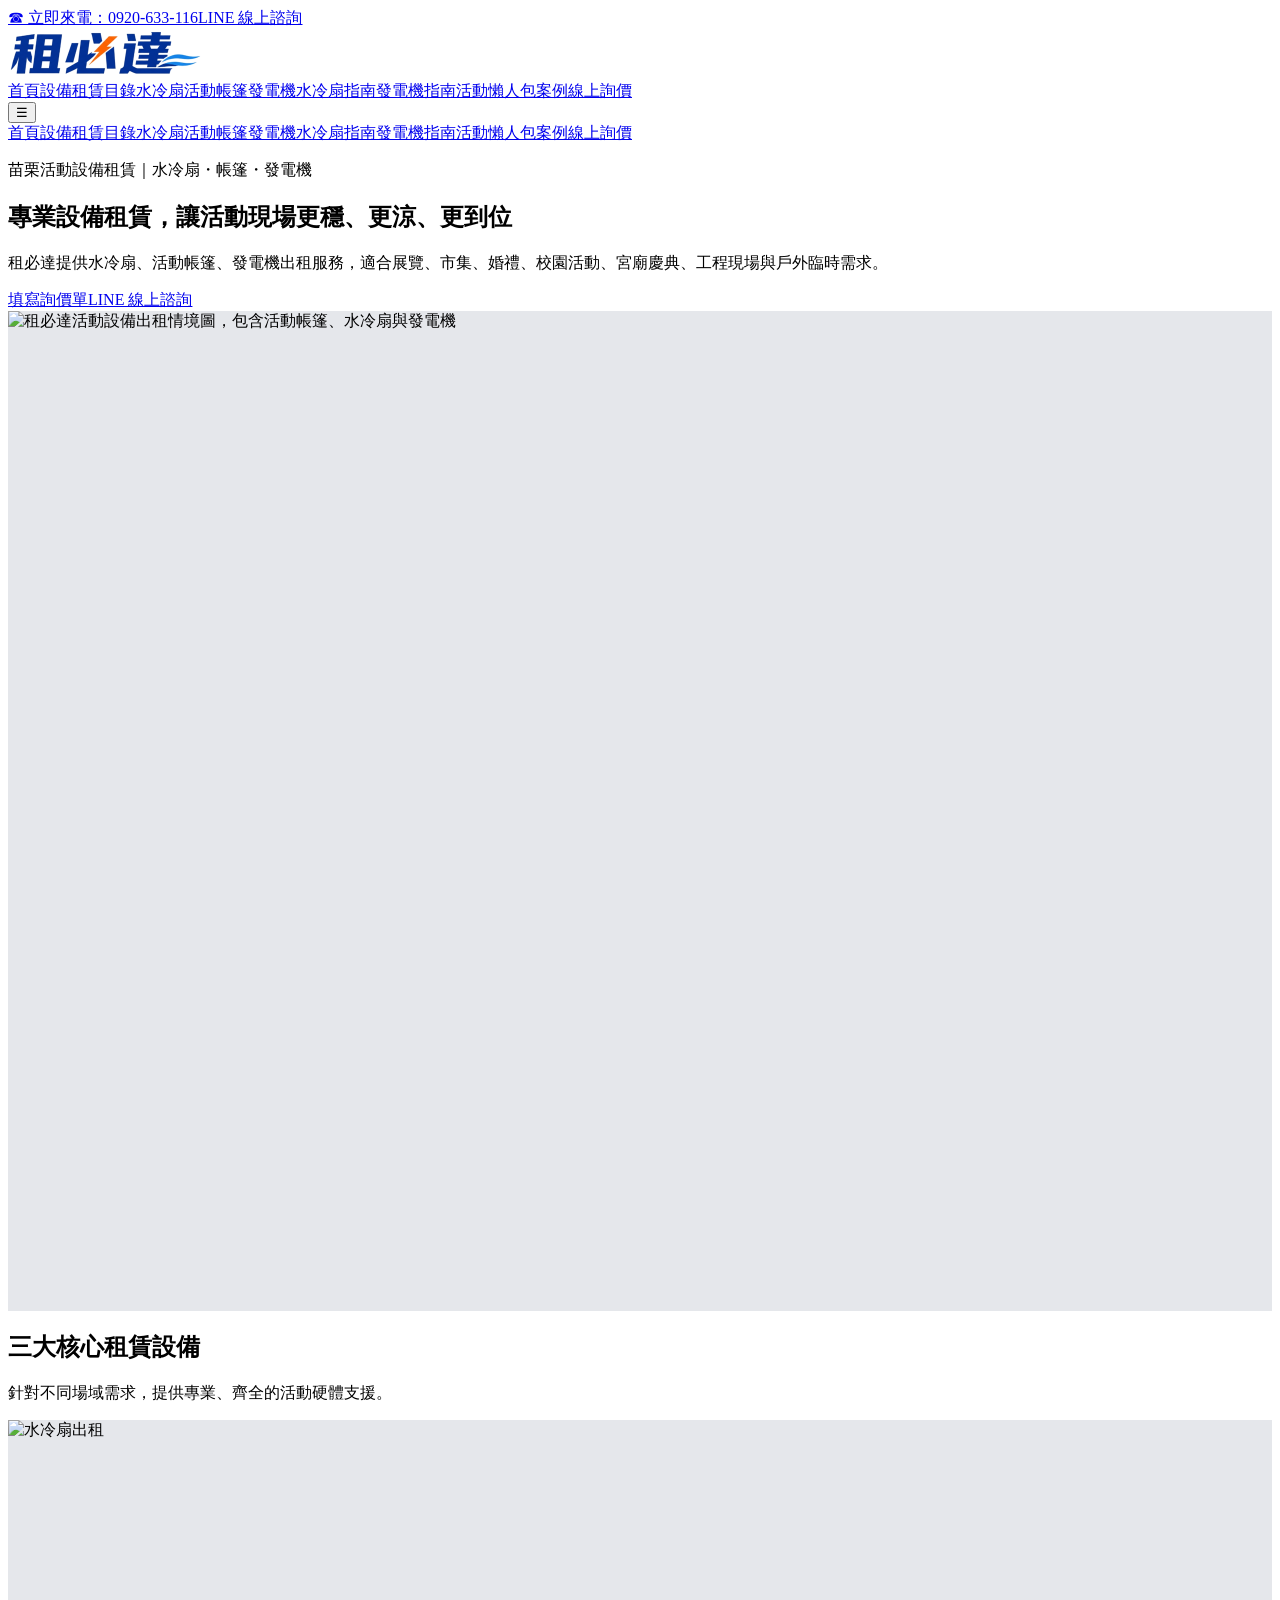
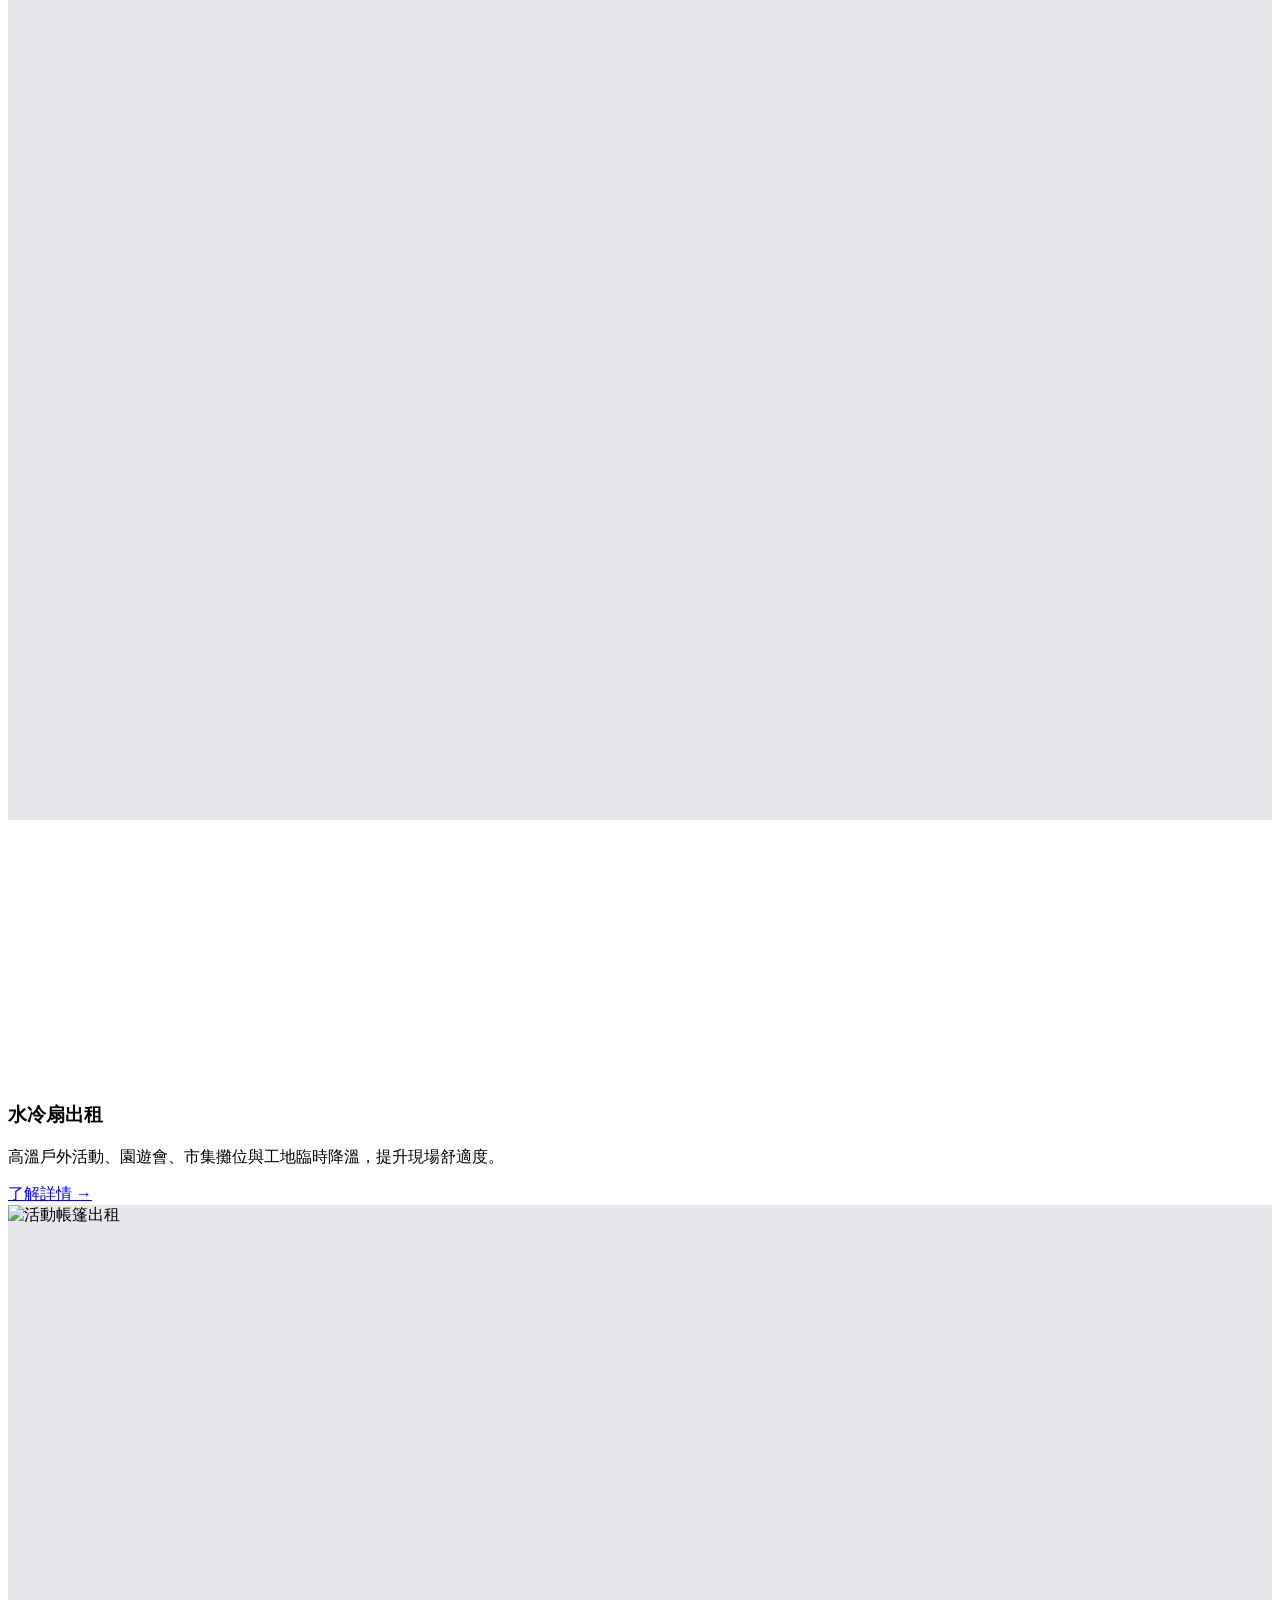
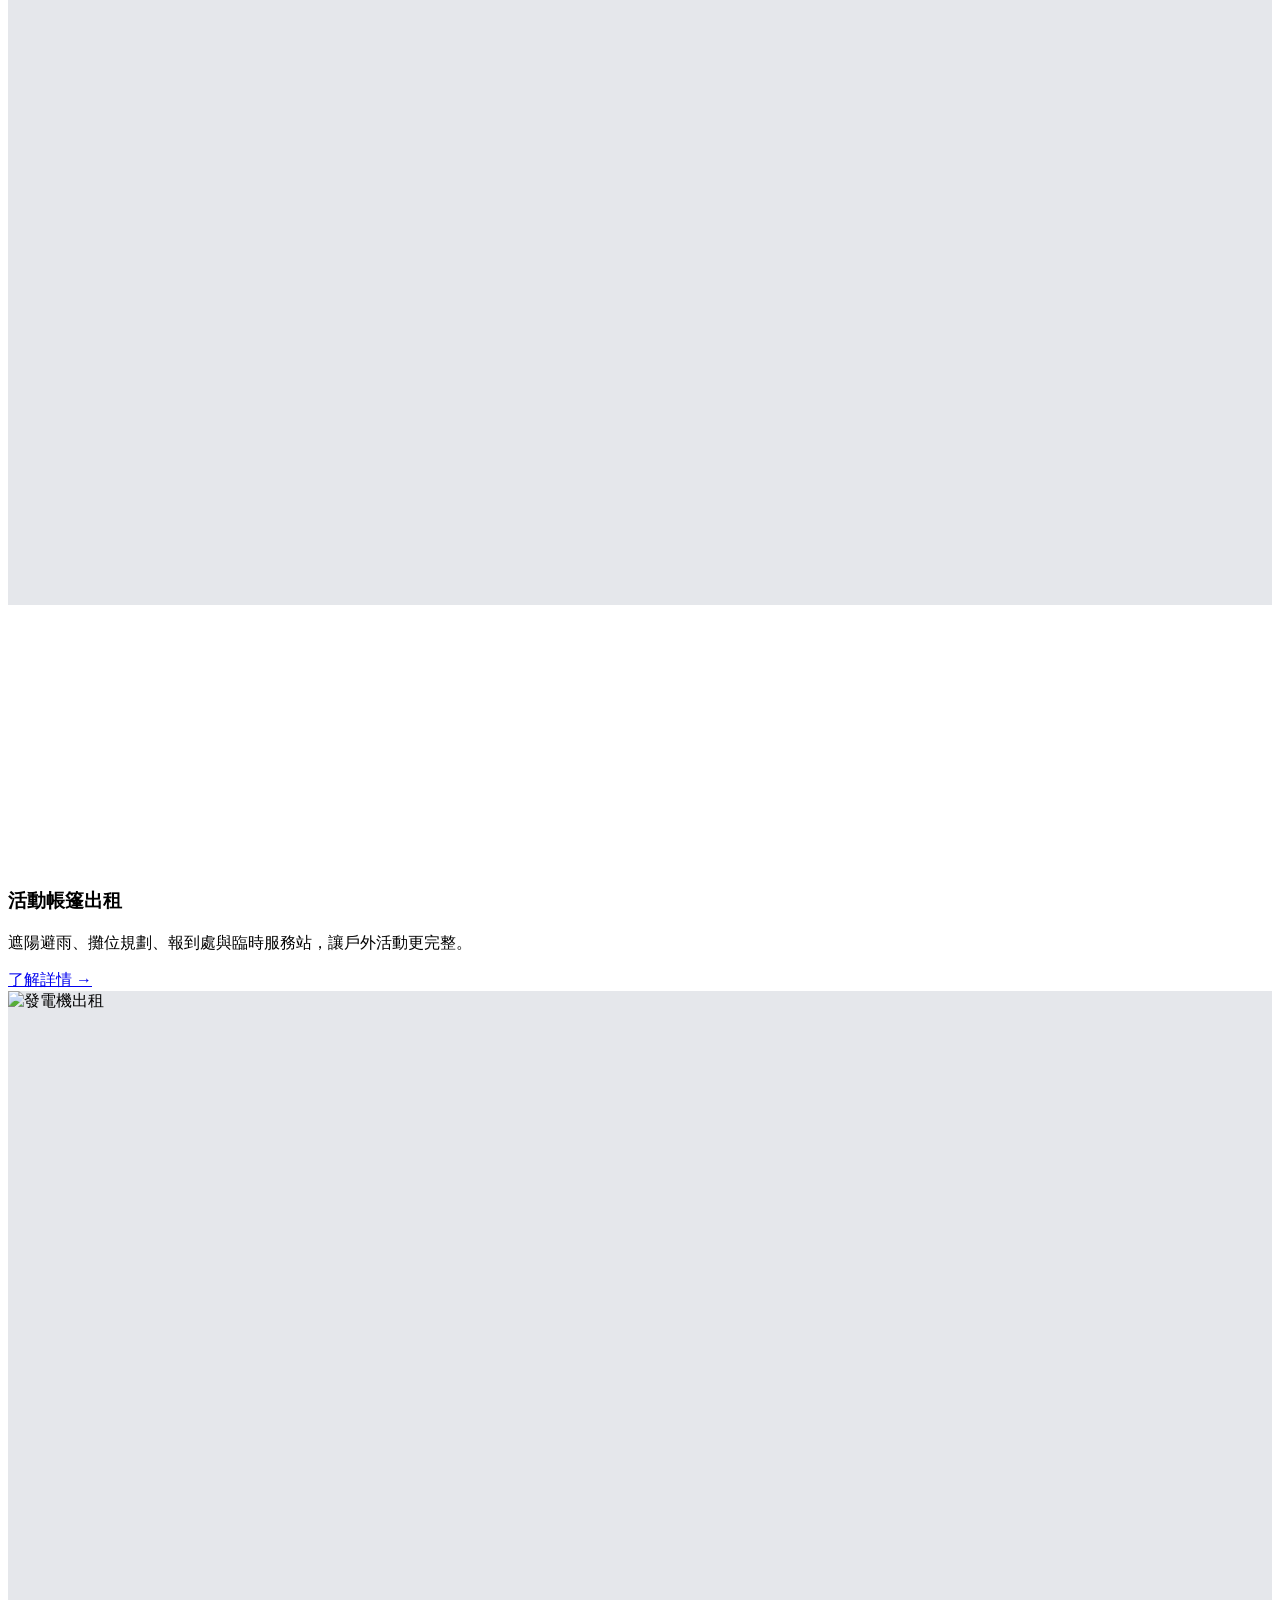
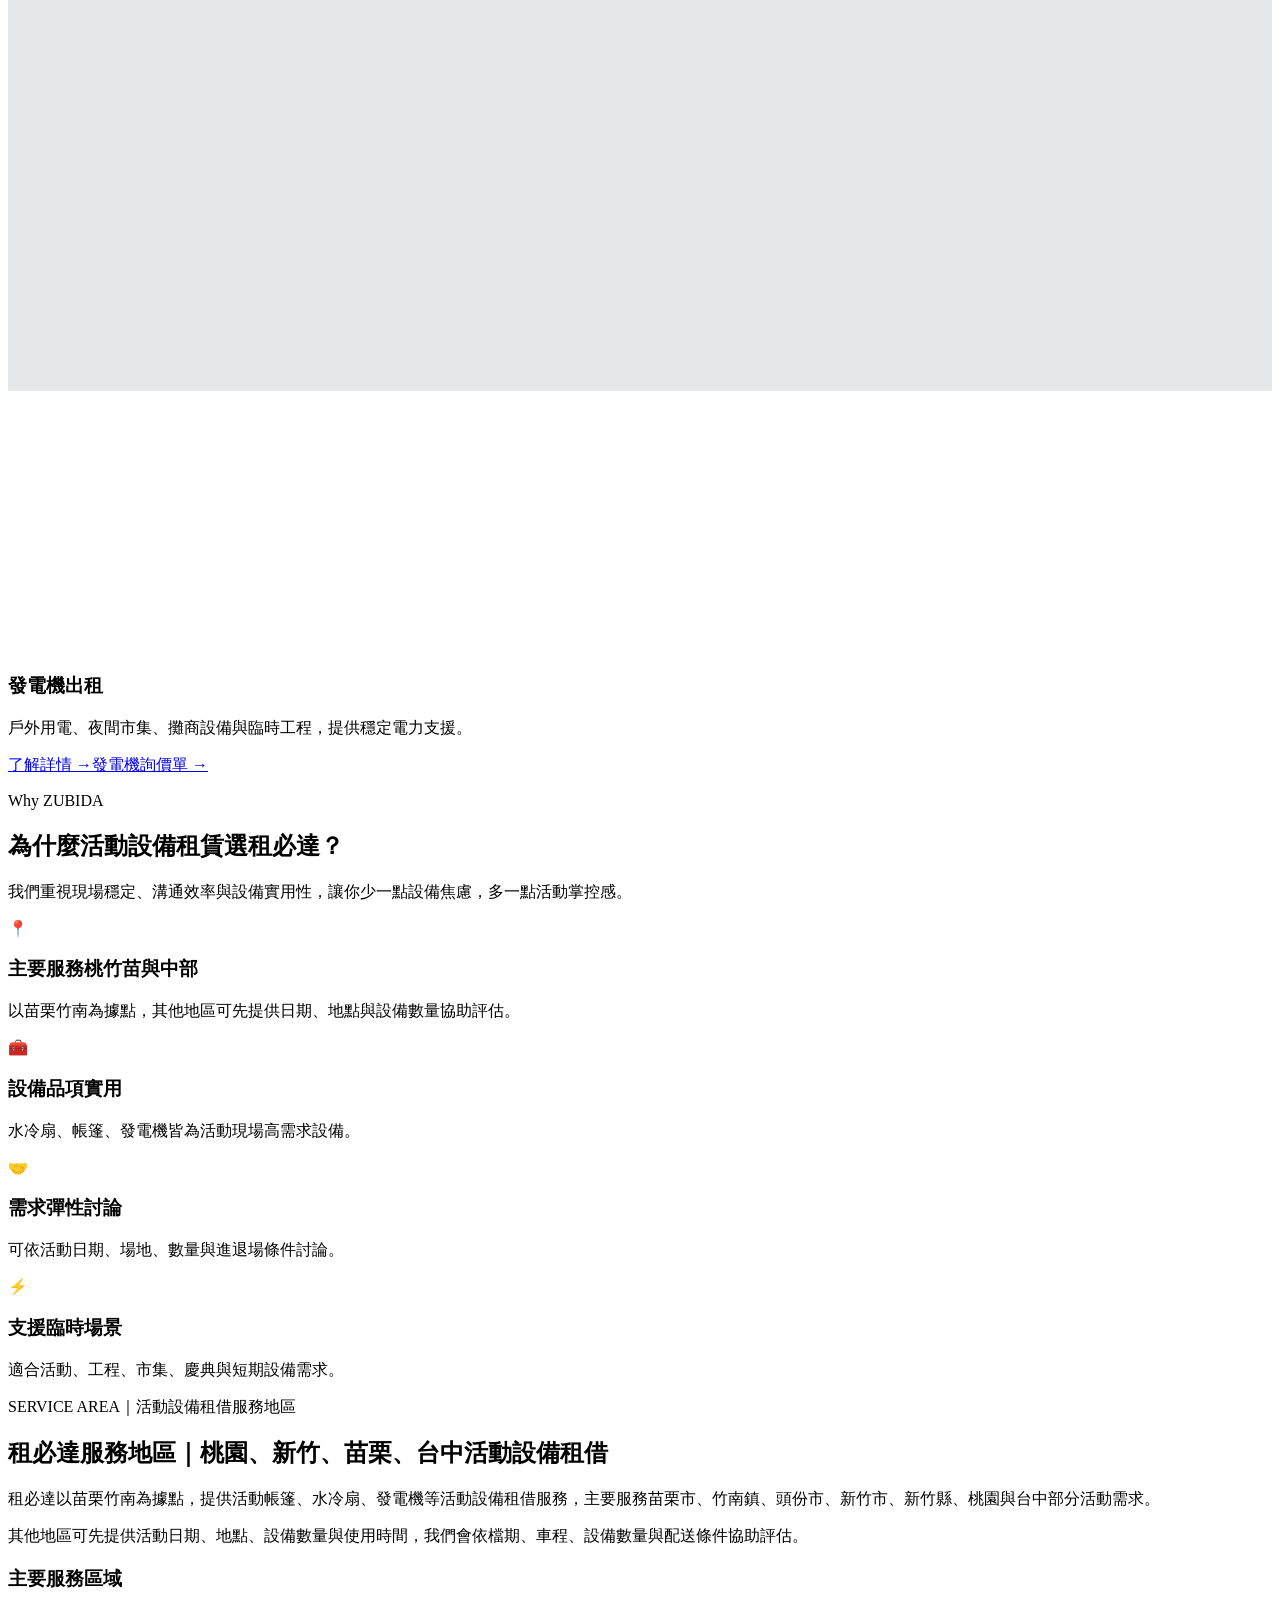
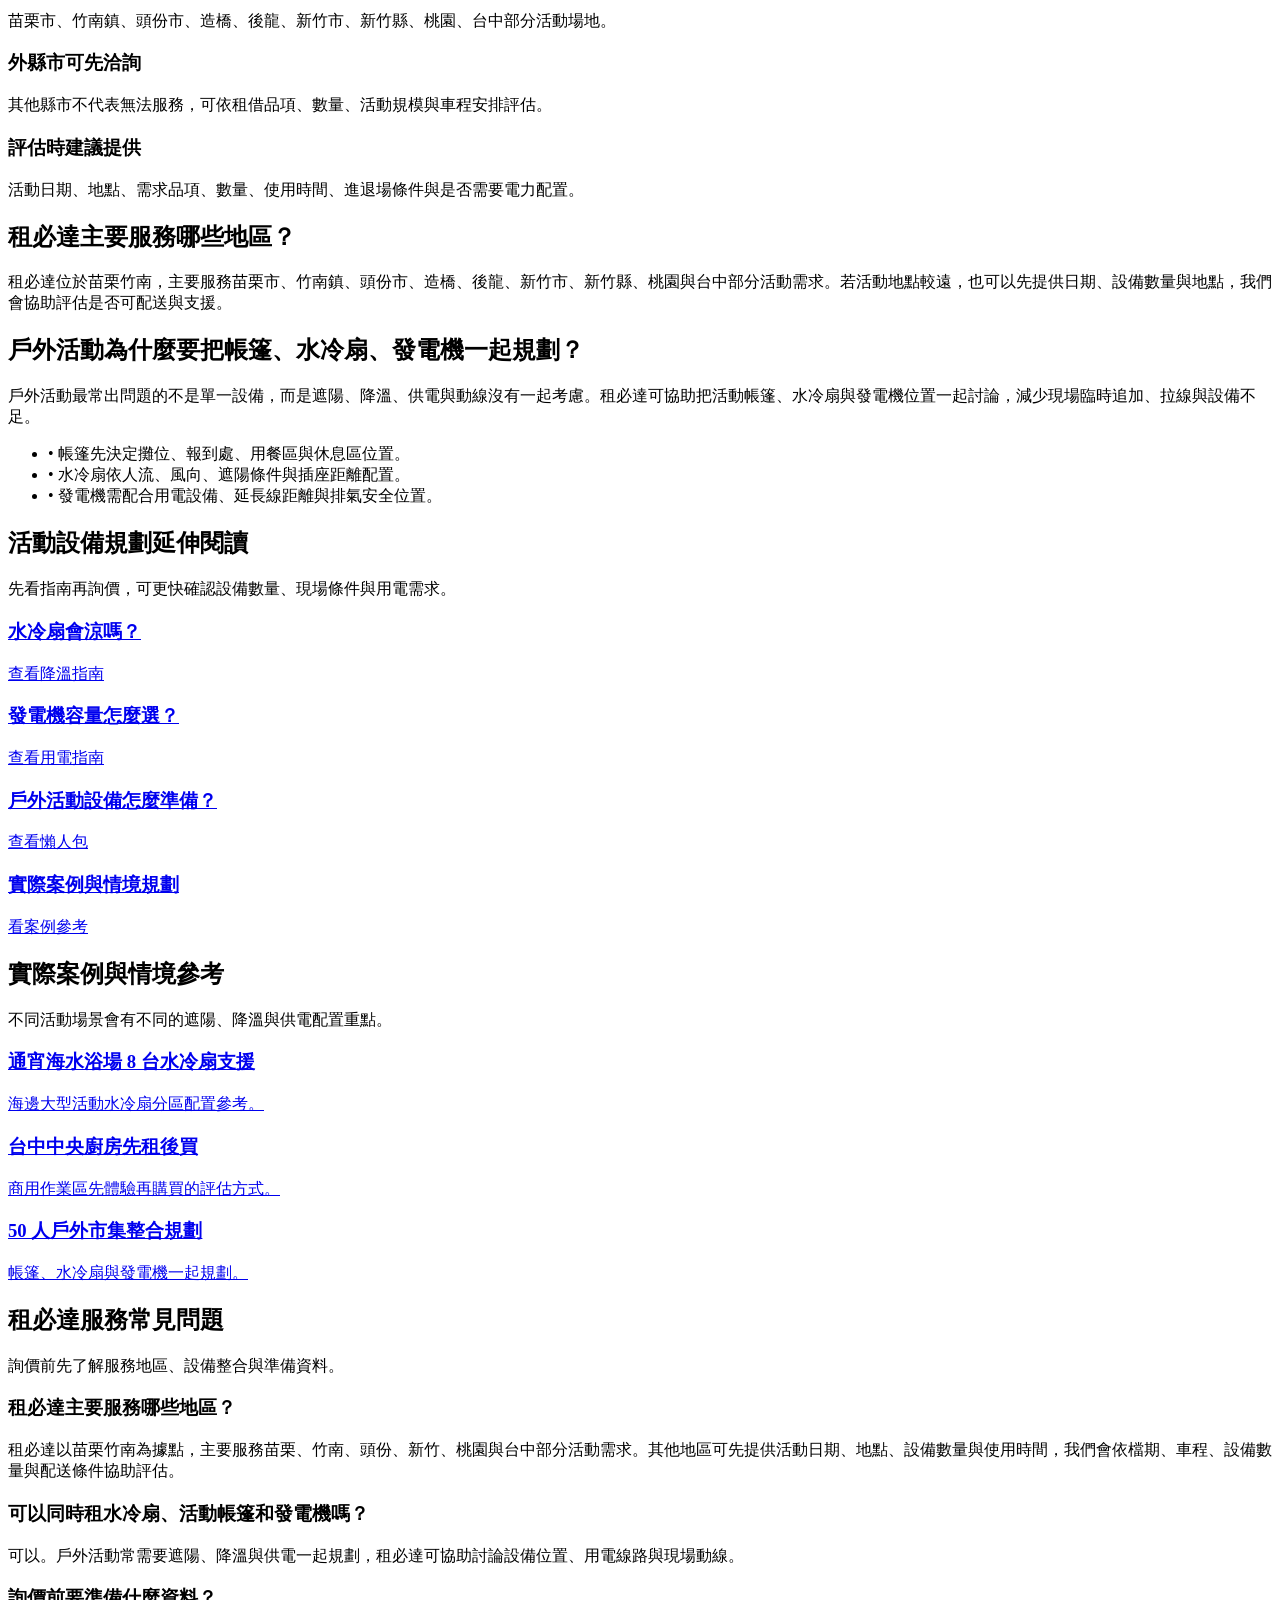
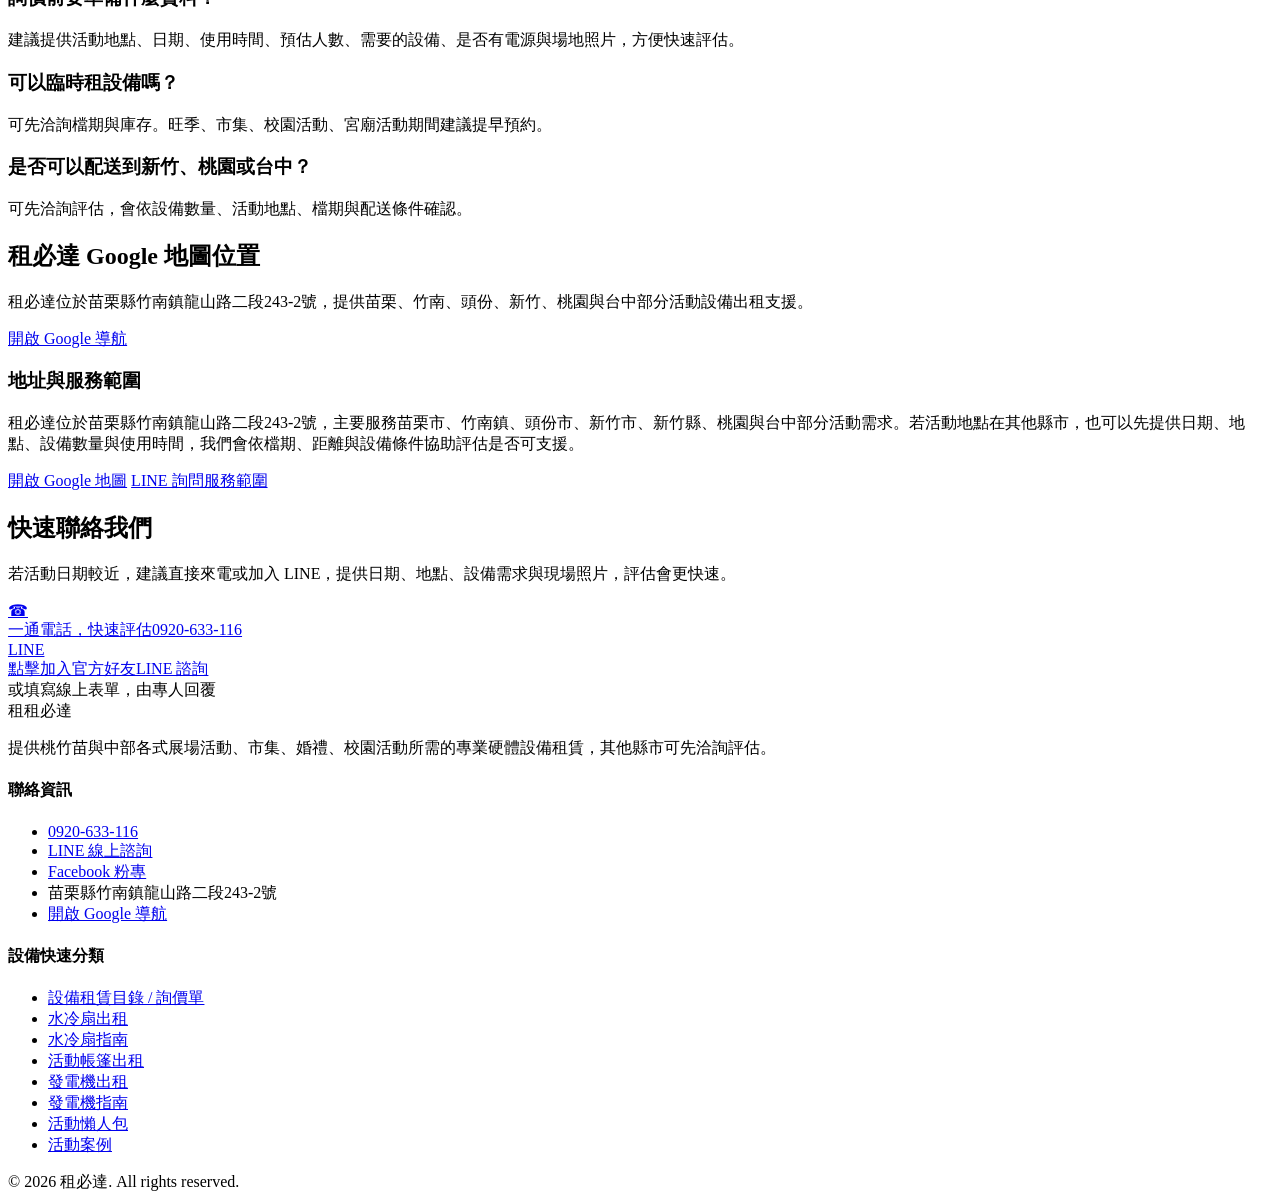
==== commit 01b1a5dd: "feat: improve SEO GEO accessibility and inquiry UX" ====
--- a/index.html
+++ b/index.html
@@ -1,5 +1,6 @@
 <!DOCTYPE html><html lang="zh-Hant"><head><meta charset="UTF-8">
 <meta name="viewport" content="width=device-width, initial-scale=1.0">
+  <meta name="theme-color" content="#1e3a8a">
 <title>租必達｜水冷扇、活動帳篷、發電機出租｜買樂開發企業社</title>
 <meta name="description" content="租必達提供桃竹苗與中部專業活動設備租賃服務，包含水冷扇、活動帳篷、發電機，適合展覽、市集、婚禮、校園活動、宮廟慶典、工程現場與戶外臨時需求。">
 <meta name="robots" content="index, follow">
@@ -7,8 +8,10 @@
 <meta property="og:title" content="租必達｜水冷扇、活動帳篷、發電機出租｜買樂開發企業社">
 <meta property="og:description" content="租必達提供桃竹苗與中部專業活動設備租賃服務，包含水冷扇、活動帳篷、發電機，適合展覽、市集、婚禮、校園活動、宮廟慶典、工程現場與戶外臨時需求。">
 <meta property="og:type" content="website">
+  <meta property="og:site_name" content="租必達 ZUBIDA">
 <meta property="og:url" content="https://yeafa70.github.io/ZUBIDA/">
 <meta property="og:image" content="https://yeafa70.github.io/ZUBIDA/pics/zubida-event-equipment-rental-tent-cooler-generator.jpg">
+  <meta property="og:image:alt" content="租必達活動帳篷、水冷扇與發電機設備租賃情境圖">
 <script src="https://cdn.tailwindcss.com"></script>
 <script>
 tailwind.config={theme:{extend:{colors:{primary:'#1e3a8a',secondary:'#3b82f6',accent:'#f59e0b'}}}}
@@ -27,18 +30,19 @@
 <style>.guide-table{width:100%;border-collapse:separate;border-spacing:0;overflow:hidden;border-radius:.9rem;border:1px solid #e5e7eb;background:#fff}.guide-table th{background:#1e3a8a;color:white;text-align:left;font-weight:700}.guide-table th,.guide-table td{padding:14px 16px;border-bottom:1px solid #e5e7eb;vertical-align:top}.guide-table tr:last-child td{border-bottom:0}.guide-table td:first-child{font-weight:700;color:#111827}</style>
 <script type="application/ld+json">{"@context":"https://schema.org","@graph":[{"@type":"LocalBusiness","@id":"https://yeafa70.github.io/ZUBIDA/#localbusiness","name":"租必達｜買樂開發企業社","alternateName":["租必達","ZUBIDA","zubida.go"],"url":"https://yeafa70.github.io/ZUBIDA/","telephone":"+886920633116","address":{"@type":"PostalAddress","streetAddress":"龍山路二段243-2號","addressLocality":"竹南鎮","addressRegion":"苗栗縣","addressCountry":"TW"},"areaServed":["苗栗市","竹南鎮","頭份市","造橋鄉","後龍鎮","新竹市","新竹縣","桃園市","台中市"],"description":"租必達提供水冷扇出租與銷售、活動帳篷出租與銷售、發電機出租，協助戶外活動、市集、園遊會、宮廟、校園活動、工地與臨時場地解決遮陽、降溫與供電需求。","sameAs":["https://www.facebook.com/zubida.go"]},{"@type":"Organization","@id":"https://yeafa70.github.io/ZUBIDA/#organization","name":"租必達｜買樂開發企業社","url":"https://yeafa70.github.io/ZUBIDA/","telephone":"+886920633116"},{"@type":"WebSite","@id":"https://yeafa70.github.io/ZUBIDA/#website","name":"租必達 ZUBIDA","url":"https://yeafa70.github.io/ZUBIDA/","publisher":{"@id":"https://yeafa70.github.io/ZUBIDA/#organization"},"inLanguage":"zh-Hant-TW"},{"@type":"BreadcrumbList","itemListElement":[{"@type":"ListItem","position":1,"name":"首頁","item":"https://yeafa70.github.io/ZUBIDA/"}]},{"@type":"OfferCatalog","name":"租必達活動設備服務目錄","itemListElement":[{"@type":"Offer","itemOffered":{"@type":"Service","name":"水冷扇出租與銷售"}},{"@type":"Offer","itemOffered":{"@type":"Service","name":"活動帳篷出租與銷售"}},{"@type":"Offer","itemOffered":{"@type":"Service","name":"發電機出租"}},{"@type":"Offer","itemOffered":{"@type":"Service","name":"戶外活動設備整合規劃"}}]},{"@type":"FAQPage","mainEntity":[{"@type":"Question","name":"租必達主要服務哪些地區？","acceptedAnswer":{"@type":"Answer","text":"租必達位於苗栗竹南，主要服務苗栗、竹南、頭份、新竹、桃園與台中部分活動需求，其他地區可先洽詢評估。"}},{"@type":"Question","name":"可以同時租水冷扇、活動帳篷和發電機嗎？","acceptedAnswer":{"@type":"Answer","text":"可以。戶外活動常需要遮陽、降溫與供電一起規劃，租必達可協助討論設備位置、用電線路與現場動線。"}},{"@type":"Question","name":"詢價前要準備什麼資料？","acceptedAnswer":{"@type":"Answer","text":"建議提供活動地點、日期、使用時間、預估人數、需要的設備、是否有電源與場地照片，方便快速評估。"}},{"@type":"Question","name":"可以臨時租設備嗎？","acceptedAnswer":{"@type":"Answer","text":"可先洽詢檔期與庫存。旺季、市集、校園活動、宮廟活動期間建議提早預約。"}},{"@type":"Question","name":"是否可以配送到新竹、桃園或台中？","acceptedAnswer":{"@type":"Answer","text":"可先洽詢評估，會依設備數量、活動地點、檔期與配送條件確認。"}}]}]}</script>
 </head>
-<body class="bg-gray-50 text-gray-800 font-sans antialiased flex flex-col min-h-screen scroll-smooth"><div class="bg-gray-900 text-white text-sm py-2"><div class="max-w-7xl mx-auto px-4 sm:px-6 lg:px-8 flex flex-wrap justify-between items-center gap-2"><a href="tel:0920633116" class="flex items-center gap-2 hover:text-accent transition font-bold tracking-wider" data-ga-label="top_bar_phone">☎ 立即來電：0920-633-116</a><a href="https://lin.ee/XM7224r" target="_blank" rel="noopener" class="flex items-center gap-2 text-[#06C755] hover:text-green-300 transition font-bold" data-ga-label="top_bar_line">LINE 線上諮詢</a></div></div><nav class="bg-white shadow-md sticky top-0 z-50"><div class="max-w-7xl mx-auto px-4 sm:px-6 lg:px-8"><div class="flex justify-between h-20"><div class="flex items-center"><a href="index.html" class="site-logo flex items-center" aria-label="租必達首頁"><img src="pics/zubida-logo-horizontal.png" alt="租必達 ZUBIDA" class="h-11 md:h-12 w-auto max-w-[190px] object-contain" width="195" height="48"></a></div><div class="hidden md:flex items-center gap-5 text-sm font-bold"><a href="index.html" class="text-primary border-b-4 border-accent py-6" data-ga-event="click_internal_link" data-ga-label="desktop_home">首頁</a><a href="rent.html" class="text-gray-600 hover:text-primary py-6" data-ga-event="click_internal_link" data-ga-label="desktop_rent_catalog">設備租賃目錄</a><a href="cooler.html" class="text-gray-600 hover:text-primary py-6" data-ga-event="click_internal_link" data-ga-label="desktop_cooler">水冷扇</a><a href="tent.html" class="text-gray-600 hover:text-primary py-6" data-ga-event="click_internal_link" data-ga-label="desktop_tent">活動帳篷</a><a href="generator.html" class="text-gray-600 hover:text-primary py-6" data-ga-event="click_internal_link" data-ga-label="desktop_generator">發電機</a><a href="cooler-guide.html" class="text-gray-600 hover:text-primary py-6" data-ga-event="click_internal_link" data-ga-label="desktop_cooler_guide">水冷扇指南</a><a href="generator-guide.html" class="text-gray-600 hover:text-primary py-6" data-ga-event="click_internal_link" data-ga-label="desktop_generator_guide">發電機指南</a><a href="event-equipment-guide.html" class="text-gray-600 hover:text-primary py-6" data-ga-event="click_internal_link" data-ga-label="desktop_event_equipment_guide">活動懶人包</a><a href="cases.html" class="text-gray-600 hover:text-primary py-6" data-ga-event="click_internal_link" data-ga-label="desktop_cases">案例</a><a href="rent.html" class="text-gray-600 hover:text-primary py-6" data-ga-event="click_internal_link" data-ga-label="nav_online_inquiry">線上詢價</a></div><div class="flex items-center md:hidden"><button type="button" id="mobile-menu-btn" class="text-gray-600 hover:text-primary focus:outline-none text-2xl">☰</button></div></div></div><div id="mobile-menu" class="hidden md:hidden bg-white border-t border-gray-100"><div class="px-4 pt-2 pb-4 space-y-1"><a href="index.html" class="block px-3 py-3 rounded-md font-bold text-primary hover:bg-gray-50" data-ga-event="click_internal_link" data-ga-label="mobile_home">首頁</a><a href="rent.html" class="block px-3 py-3 rounded-md font-bold text-gray-700 hover:text-primary hover:bg-gray-50" data-ga-event="click_internal_link" data-ga-label="mobile_rent_catalog">設備租賃目錄</a><a href="cooler.html" class="block px-3 py-3 rounded-md font-bold text-gray-700 hover:text-primary hover:bg-gray-50" data-ga-event="click_internal_link" data-ga-label="mobile_cooler">水冷扇</a><a href="tent.html" class="block px-3 py-3 rounded-md font-bold text-gray-700 hover:text-primary hover:bg-gray-50" data-ga-event="click_internal_link" data-ga-label="mobile_tent">活動帳篷</a><a href="generator.html" class="block px-3 py-3 rounded-md font-bold text-gray-700 hover:text-primary hover:bg-gray-50" data-ga-event="click_internal_link" data-ga-label="mobile_generator">發電機</a><a href="cooler-guide.html" class="block px-3 py-3 rounded-md font-bold text-gray-700 hover:text-primary hover:bg-gray-50" data-ga-event="click_internal_link" data-ga-label="mobile_cooler_guide">水冷扇指南</a><a href="generator-guide.html" class="block px-3 py-3 rounded-md font-bold text-gray-700 hover:text-primary hover:bg-gray-50" data-ga-event="click_internal_link" data-ga-label="mobile_generator_guide">發電機指南</a><a href="event-equipment-guide.html" class="block px-3 py-3 rounded-md font-bold text-gray-700 hover:text-primary hover:bg-gray-50" data-ga-event="click_internal_link" data-ga-label="mobile_event_equipment_guide">活動懶人包</a><a href="cases.html" class="block px-3 py-3 rounded-md font-bold text-gray-700 hover:text-primary hover:bg-gray-50" data-ga-event="click_internal_link" data-ga-label="mobile_cases">案例</a><a href="rent.html" class="block px-3 py-3 rounded-md font-bold text-gray-700 hover:text-primary hover:bg-gray-50" data-ga-event="click_internal_link" data-ga-label="nav_online_inquiry">線上詢價</a></div></div></nav><main class="flex-grow"><section class="page-section"><div class="relative bg-primary overflow-hidden">
+<body class="bg-gray-50 text-gray-800 font-sans antialiased flex flex-col min-h-screen scroll-smooth">
+<a class="skip-link" href="#main-content">跳至主要內容</a><div class="bg-gray-900 text-white text-sm py-2"><div class="max-w-7xl mx-auto px-4 sm:px-6 lg:px-8 flex flex-wrap justify-between items-center gap-2"><a href="tel:0920633116" class="flex items-center gap-2 hover:text-accent transition font-bold tracking-wider" data-ga-label="top_bar_phone">☎ 立即來電：0920-633-116</a><a href="https://lin.ee/XM7224r" target="_blank" rel="noopener" class="flex items-center gap-2 text-[#06C755] hover:text-green-300 transition font-bold" data-ga-label="top_bar_line">LINE 線上諮詢</a></div></div><nav class="bg-white shadow-md sticky top-0 z-50"><div class="max-w-7xl mx-auto px-4 sm:px-6 lg:px-8"><div class="flex justify-between h-20"><div class="flex items-center"><a href="index.html" class="site-logo flex items-center" aria-label="租必達首頁"><img src="pics/zubida-logo-horizontal.png" alt="租必達 ZUBIDA" class="h-11 md:h-12 w-auto max-w-[190px] object-contain" width="195" height="48"></a></div><div class="hidden md:flex items-center gap-5 text-sm font-bold"><a href="index.html" class="text-primary border-b-4 border-accent py-6" data-ga-event="click_internal_link" data-ga-label="desktop_home">首頁</a><a href="rent.html" class="text-gray-600 hover:text-primary py-6" data-ga-event="click_internal_link" data-ga-label="desktop_rent_catalog">設備租賃目錄</a><a href="cooler.html" class="text-gray-600 hover:text-primary py-6" data-ga-event="click_internal_link" data-ga-label="desktop_cooler">水冷扇</a><a href="tent.html" class="text-gray-600 hover:text-primary py-6" data-ga-event="click_internal_link" data-ga-label="desktop_tent">活動帳篷</a><a href="generator.html" class="text-gray-600 hover:text-primary py-6" data-ga-event="click_internal_link" data-ga-label="desktop_generator">發電機</a><a href="cooler-guide.html" class="text-gray-600 hover:text-primary py-6" data-ga-event="click_internal_link" data-ga-label="desktop_cooler_guide">水冷扇指南</a><a href="generator-guide.html" class="text-gray-600 hover:text-primary py-6" data-ga-event="click_internal_link" data-ga-label="desktop_generator_guide">發電機指南</a><a href="event-equipment-guide.html" class="text-gray-600 hover:text-primary py-6" data-ga-event="click_internal_link" data-ga-label="desktop_event_equipment_guide">活動懶人包</a><a href="cases.html" class="text-gray-600 hover:text-primary py-6" data-ga-event="click_internal_link" data-ga-label="desktop_cases">案例</a><a href="rent.html" class="text-gray-600 hover:text-primary py-6" data-ga-event="click_internal_link" data-ga-label="nav_online_inquiry">線上詢價</a></div><div class="flex items-center md:hidden"><button type="button" id="mobile-menu-btn" class="text-gray-600 hover:text-primary focus:outline-none text-2xl" aria-label="開啟網站選單" aria-controls="mobile-menu" aria-expanded="false">☰</button></div></div></div><div id="mobile-menu" aria-hidden="true" class="hidden md:hidden bg-white border-t border-gray-100"><div class="px-4 pt-2 pb-4 space-y-1"><a href="index.html" class="block px-3 py-3 rounded-md font-bold text-primary hover:bg-gray-50" data-ga-event="click_internal_link" data-ga-label="mobile_home">首頁</a><a href="rent.html" class="block px-3 py-3 rounded-md font-bold text-gray-700 hover:text-primary hover:bg-gray-50" data-ga-event="click_internal_link" data-ga-label="mobile_rent_catalog">設備租賃目錄</a><a href="cooler.html" class="block px-3 py-3 rounded-md font-bold text-gray-700 hover:text-primary hover:bg-gray-50" data-ga-event="click_internal_link" data-ga-label="mobile_cooler">水冷扇</a><a href="tent.html" class="block px-3 py-3 rounded-md font-bold text-gray-700 hover:text-primary hover:bg-gray-50" data-ga-event="click_internal_link" data-ga-label="mobile_tent">活動帳篷</a><a href="generator.html" class="block px-3 py-3 rounded-md font-bold text-gray-700 hover:text-primary hover:bg-gray-50" data-ga-event="click_internal_link" data-ga-label="mobile_generator">發電機</a><a href="cooler-guide.html" class="block px-3 py-3 rounded-md font-bold text-gray-700 hover:text-primary hover:bg-gray-50" data-ga-event="click_internal_link" data-ga-label="mobile_cooler_guide">水冷扇指南</a><a href="generator-guide.html" class="block px-3 py-3 rounded-md font-bold text-gray-700 hover:text-primary hover:bg-gray-50" data-ga-event="click_internal_link" data-ga-label="mobile_generator_guide">發電機指南</a><a href="event-equipment-guide.html" class="block px-3 py-3 rounded-md font-bold text-gray-700 hover:text-primary hover:bg-gray-50" data-ga-event="click_internal_link" data-ga-label="mobile_event_equipment_guide">活動懶人包</a><a href="cases.html" class="block px-3 py-3 rounded-md font-bold text-gray-700 hover:text-primary hover:bg-gray-50" data-ga-event="click_internal_link" data-ga-label="mobile_cases">案例</a><a href="rent.html" class="block px-3 py-3 rounded-md font-bold text-gray-700 hover:text-primary hover:bg-gray-50" data-ga-event="click_internal_link" data-ga-label="nav_online_inquiry">線上詢價</a></div></div></nav><main id="main-content" class="flex-grow"><section class="page-section"><div class="relative bg-primary overflow-hidden">
 <div class="absolute inset-0 opacity-20 bg-gradient-to-br from-primary to-secondary"></div>
 <div class="max-w-7xl mx-auto px-4 sm:px-6 lg:px-8 relative z-10 py-20 md:py-28 grid grid-cols-1 lg:grid-cols-12 gap-10 items-center">
 <div class="lg:col-span-4 text-white"><p class="text-accent font-bold mb-4 tracking-wider">苗栗活動設備租賃｜水冷扇・帳篷・發電機</p>
 <h1 class="text-4xl md:text-6xl font-extrabold leading-tight mb-6 tracking-wide">專業設備租賃，讓活動現場更穩、更涼、更到位</h1>
 <p class="text-lg text-blue-100 mb-8">租必達提供水冷扇、活動帳篷、發電機出租服務，適合展覽、市集、婚禮、校園活動、宮廟慶典、工程現場與戶外臨時需求。</p>
 <div class="flex flex-col sm:flex-row gap-4"><a href="rent.html" class="bg-accent text-white font-bold px-8 py-4 rounded-lg hover:bg-yellow-600 transition shadow-lg text-center" data-ga-event="click_internal_link" data-ga-label="hero_inquiry_form">填寫詢價單</a><a href="https://lin.ee/XM7224r" target="_blank" rel="noopener" class="bg-white text-primary font-bold px-8 py-4 rounded-lg hover:bg-gray-100 transition shadow-lg text-center" data-ga-label="hero_line_chat">LINE 線上諮詢</a></div></div>
-<div class="lg:col-span-8 bg-white p-4 rounded-3xl shadow-2xl"><img src="pics/zubida-event-equipment-rental-tent-cooler-generator.jpg" alt="租必達活動設備出租情境圖，包含活動帳篷、水冷扇與發電機" class="w-full hero-img rounded-2xl product-img"></div>
+<div class="lg:col-span-8 bg-white p-4 rounded-3xl shadow-2xl"><img src="pics/zubida-event-equipment-rental-tent-cooler-generator.jpg" alt="租必達活動設備出租情境圖，包含活動帳篷、水冷扇與發電機" class="w-full hero-img rounded-2xl product-img" width="1000" height="1000" decoding="async"></div>
 </div></div>
 <div id="items" class="py-20 bg-white"><div class="max-w-7xl mx-auto px-4 sm:px-6 lg:px-8"><div class="text-center mb-16"><h2 class="text-3xl font-bold text-gray-900 mb-4">三大核心租賃設備</h2><div class="w-24 h-1 bg-secondary mx-auto rounded"></div><p class="mt-4 text-gray-600">針對不同場域需求，提供專業、齊全的活動硬體支援。</p></div>
 <div class="grid grid-cols-1 md:grid-cols-3 gap-10">
-<div class="bg-gray-50 rounded-xl overflow-hidden shadow-md hover:shadow-xl transition group"><div class="h-64 overflow-hidden relative"><img src="pics/cooler-main.jpg" alt="水冷扇出租" class="w-full h-full object-cover transform group-hover:scale-105 transition duration-500 product-img"></div><div class="p-8"><h3 class="text-2xl font-bold text-gray-900 mb-4">水冷扇出租</h3><p class="text-gray-600 mb-6">高溫戶外活動、園遊會、市集攤位與工地臨時降溫，提升現場舒適度。</p><a href="cooler.html" class="text-secondary font-bold hover:text-primary">了解詳情 →</a></div></div><div class="bg-gray-50 rounded-xl overflow-hidden shadow-md hover:shadow-xl transition group"><div class="h-64 overflow-hidden relative"><img src="pics/tent-main.jpg" alt="活動帳篷出租" class="w-full h-full object-cover transform group-hover:scale-105 transition duration-500 product-img"></div><div class="p-8"><h3 class="text-2xl font-bold text-gray-900 mb-4">活動帳篷出租</h3><p class="text-gray-600 mb-6">遮陽避雨、攤位規劃、報到處與臨時服務站，讓戶外活動更完整。</p><a href="tent.html" class="text-secondary font-bold hover:text-primary">了解詳情 →</a></div></div><div class="bg-gray-50 rounded-xl overflow-hidden shadow-md hover:shadow-xl transition group"><div class="h-64 overflow-hidden relative"><img src="pics/generator-main.jpg" alt="發電機出租" class="w-full h-full object-cover transform group-hover:scale-105 transition duration-500 product-img"></div><div class="p-8"><h3 class="text-2xl font-bold text-gray-900 mb-4">發電機出租</h3><p class="text-gray-600 mb-6">戶外用電、夜間市集、攤商設備與臨時工程，提供穩定電力支援。</p><div class="flex flex-wrap gap-3"><a href="generator.html" class="text-secondary font-bold hover:text-primary">了解詳情 →</a><a href="rent.html#generator" class="text-primary font-bold hover:text-secondary" data-ga-event="click_internal_link" data-ga-label="home_generator_cart">發電機詢價單 →</a></div></div></div>
+<div class="bg-gray-50 rounded-xl overflow-hidden shadow-md hover:shadow-xl transition group"><div class="h-64 overflow-hidden relative"><img src="pics/cooler-main.jpg" alt="水冷扇出租" class="w-full h-full object-cover transform group-hover:scale-105 transition duration-500 product-img" width="1000" height="1000" loading="lazy" decoding="async"></div><div class="p-8"><h3 class="text-2xl font-bold text-gray-900 mb-4">水冷扇出租</h3><p class="text-gray-600 mb-6">高溫戶外活動、園遊會、市集攤位與工地臨時降溫，提升現場舒適度。</p><a href="cooler.html" class="text-secondary font-bold hover:text-primary">了解詳情 →</a></div></div><div class="bg-gray-50 rounded-xl overflow-hidden shadow-md hover:shadow-xl transition group"><div class="h-64 overflow-hidden relative"><img src="pics/tent-main.jpg" alt="活動帳篷出租" class="w-full h-full object-cover transform group-hover:scale-105 transition duration-500 product-img" width="1000" height="1000" loading="lazy" decoding="async"></div><div class="p-8"><h3 class="text-2xl font-bold text-gray-900 mb-4">活動帳篷出租</h3><p class="text-gray-600 mb-6">遮陽避雨、攤位規劃、報到處與臨時服務站，讓戶外活動更完整。</p><a href="tent.html" class="text-secondary font-bold hover:text-primary">了解詳情 →</a></div></div><div class="bg-gray-50 rounded-xl overflow-hidden shadow-md hover:shadow-xl transition group"><div class="h-64 overflow-hidden relative"><img src="pics/generator-main.jpg" alt="發電機出租" class="w-full h-full object-cover transform group-hover:scale-105 transition duration-500 product-img" width="1000" height="1000" loading="lazy" decoding="async"></div><div class="p-8"><h3 class="text-2xl font-bold text-gray-900 mb-4">發電機出租</h3><p class="text-gray-600 mb-6">戶外用電、夜間市集、攤商設備與臨時工程，提供穩定電力支援。</p><div class="flex flex-wrap gap-3"><a href="generator.html" class="text-secondary font-bold hover:text-primary">了解詳情 →</a><a href="rent.html#generator" class="text-primary font-bold hover:text-secondary" data-ga-event="click_internal_link" data-ga-label="home_generator_cart">發電機詢價單 →</a></div></div></div>
 </div></div></div>
 <div class="py-20 bg-gray-100"><div class="max-w-7xl mx-auto px-4 sm:px-6 lg:px-8"><div class="text-center mb-12"><p class="text-secondary font-bold mb-2">Why ZUBIDA</p><h2 class="text-3xl font-bold text-gray-900 mb-4">為什麼活動設備租賃選租必達？</h2><p class="text-gray-600">我們重視現場穩定、溝通效率與設備實用性，讓你少一點設備焦慮，多一點活動掌控感。</p></div>
 <div class="grid grid-cols-1 md:grid-cols-4 gap-6">
--- a/style.css
+++ b/style.css
@@ -0,0 +1,20 @@
+
+.page-section{animation:fadeIn .35s ease-in-out}
+@keyframes fadeIn{from{opacity:0;transform:translateY(8px)}to{opacity:1;transform:translateY(0)}}
+details>summary{list-style:none}
+details>summary::-webkit-details-marker{display:none}
+.faq-icon{transition:transform .25s ease}
+details[open] summary .faq-icon{transform:rotate(180deg)}
+.video-vertical,.video-wide{display:block;width:100%;height:auto;margin-inline:auto;background:#111;object-fit:cover}
+.video-vertical{aspect-ratio:9/16;max-width:min(100%,320px);max-height:560px}
+.video-wide{aspect-ratio:16/9;max-width:720px}
+.feature-video.video-wide{max-width:100%}
+.feature-video.video-vertical{max-width:min(100%,360px);max-height:640px}
+@media (max-width:640px){.video-vertical{max-width:min(100%,280px);max-height:500px}.video-wide{max-width:100%}}
+.product-img,.hero-img,.scene-img{display:block;width:100%;aspect-ratio:1/1;object-fit:cover;background:#e5e7eb}
+.h-64.overflow-hidden.relative{height:auto;aspect-ratio:1/1}
+/* Accessibility and interaction safeguards for SEO-friendly public pages. */
+.skip-link{position:absolute;left:1rem;top:-4rem;z-index:100;background:#1e3a8a;color:#fff;padding:.75rem 1rem;border-radius:.5rem;font-weight:700;transition:top .18s ease}
+.skip-link:focus{top:1rem}
+:focus-visible{outline:3px solid #f59e0b;outline-offset:3px}
+@media (prefers-reduced-motion:reduce){html{scroll-behavior:auto!important}.page-section,.faq-icon{animation:none!important;transition:none!important}}
